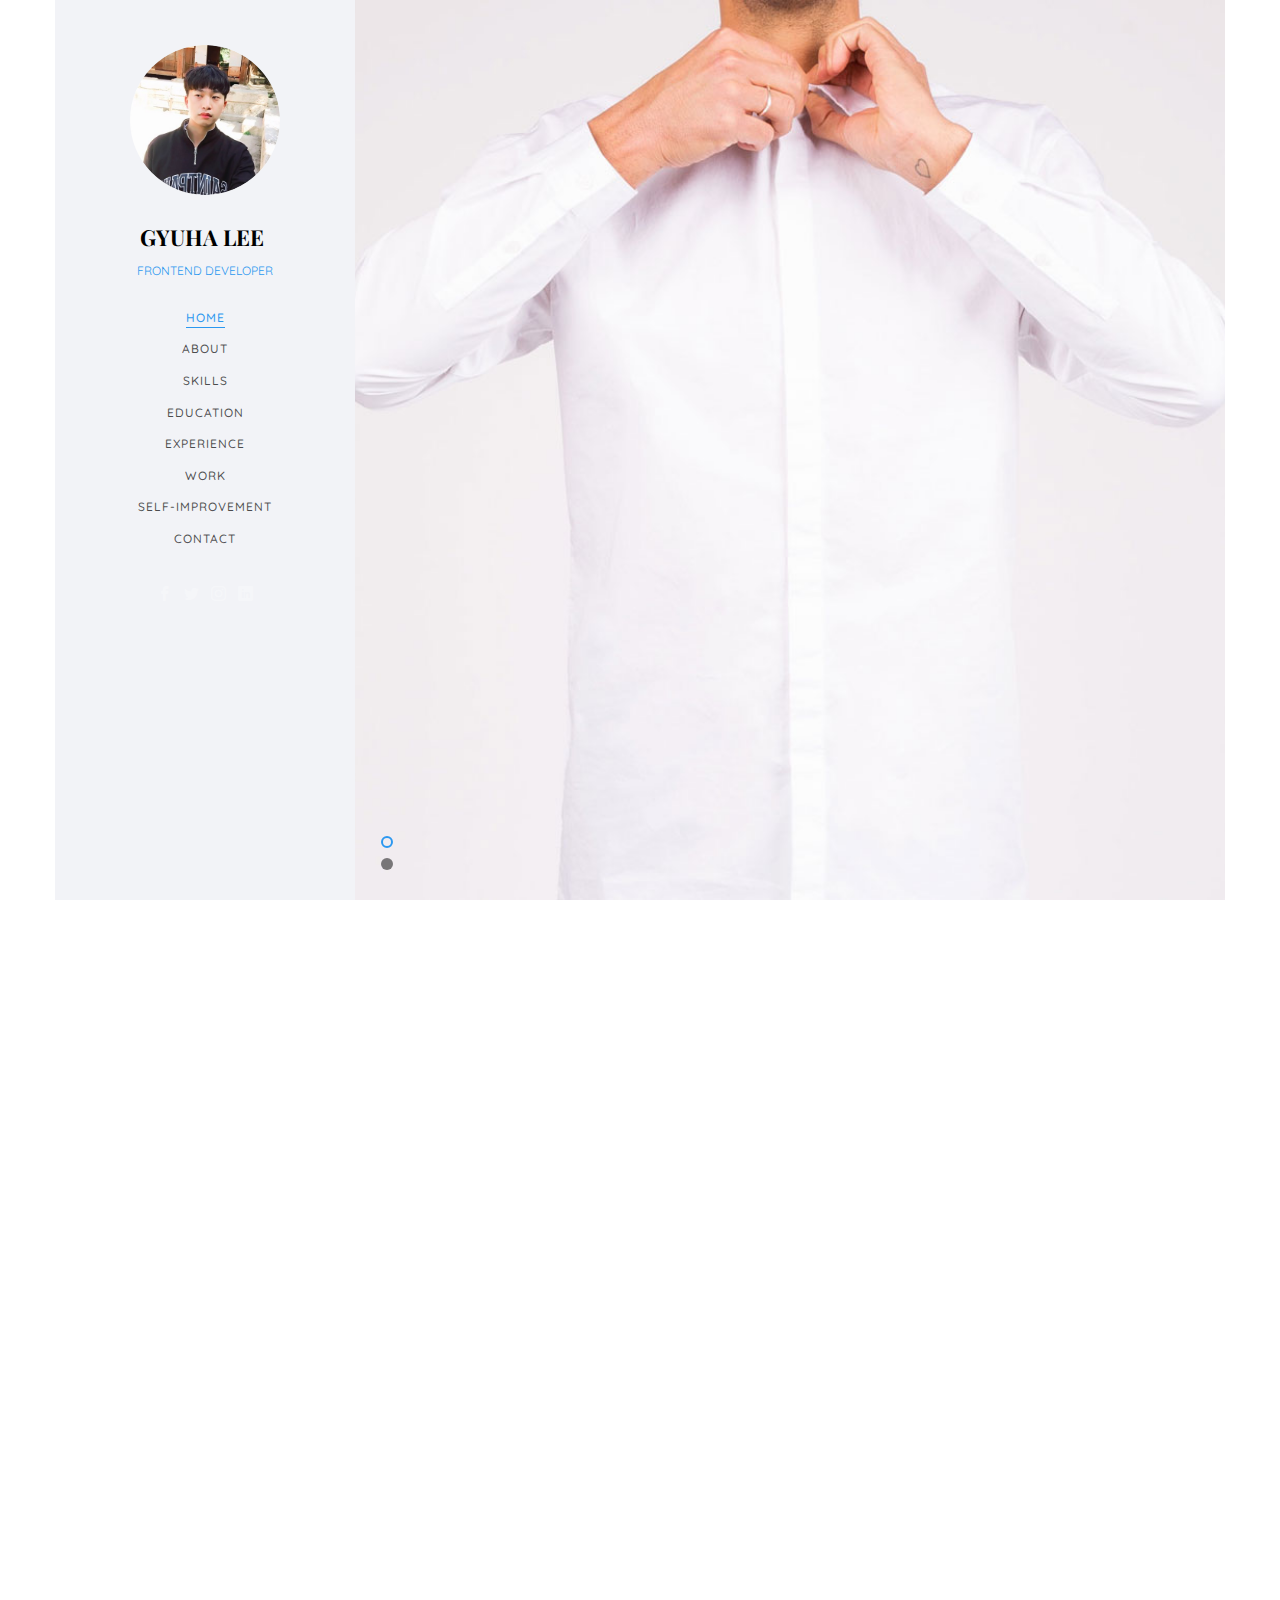
==== index.html @ bf3e3d0d "refactor: Change fade-in, fade-out code" ====
<!DOCTYPE HTML>
<html>
	<head>
	<meta charset="utf-8">
	<meta http-equiv="X-UA-Compatible" content="IE=edge">
	<title>Gyuha Lee</title>
	<meta name="viewport" content="width=device-width, initial-scale=1">
	<meta name="description" content="" />
	<meta name="keywords" content="" />
	<meta name="author" content="" />

  <!-- Facebook and Twitter integration -->
	<meta property="og:title" content=""/>
	<meta property="og:image" content=""/>
	<meta property="og:url" content=""/>
	<meta property="og:site_name" content=""/>
	<meta property="og:description" content=""/>
	<meta name="twitter:title" content="" />
	<meta name="twitter:image" content="" />
	<meta name="twitter:url" content="" />
	<meta name="twitter:card" content="" />

	<!-- Place favicon.ico and apple-touch-icon.png in the root directory -->
	<link rel="shortcut icon" href="favicon.ico">

	<link href="https://fonts.googleapis.com/css?family=Quicksand:300,400,500,700" rel="stylesheet">
	<link href="https://fonts.googleapis.com/css?family=Playfair+Display:400,400i,700" rel="stylesheet">
	
	<!-- Animate.css -->
	<link rel="stylesheet" href="css/animate.css">
	<!-- Icomoon Icon Fonts-->
	<link rel="stylesheet" href="css/icomoon.css">
	<!-- Bootstrap  -->
	<link rel="stylesheet" href="css/bootstrap.css">
	<!-- Flexslider  -->
	<link rel="stylesheet" href="css/flexslider.css">
	<!-- Flaticons  -->
	<link rel="stylesheet" href="fonts/flaticon/font/flaticon.css">
	<!-- Owl Carousel -->
	<link rel="stylesheet" href="css/owl.carousel.min.css">
	<link rel="stylesheet" href="css/owl.theme.default.min.css">
	<!-- Theme style  -->
	<link rel="stylesheet" href="css/style.css">

	<!-- Modernizr JS -->
	<script src="js/modernizr-2.6.2.min.js"></script>
	<!-- FOR IE9 below -->
	<!--[if lt IE 9]>
	<script src="js/respond.min.js"></script>
	<![endif]-->

	</head>
	<body>
	<div id="colorlib-page">
		<div class="container-wrap">
		<a href="#" class="js-colorlib-nav-toggle colorlib-nav-toggle" data-toggle="collapse" data-target="#navbar" aria-expanded="false" aria-controls="navbar"><i></i></a>
		<aside id="colorlib-aside" role="complementary" class="border js-fullheight">
			<div class="text-center">
				<div class="author-img" style="background-image: url(images/oneme.jpg);"></div>
				<h1 id="colorlib-logo"><a href="index.html">GYUHA LEE</a></h1>
				<span class="position"><a href="#">Frontend Developer</a></span>
			</div>
			<nav id="colorlib-main-menu" role="navigation" class="navbar">
				<div id="navbar" class="collapse">
					<ul>
						<li class="active"><a href="#" data-nav-section="home">Home</a></li>
						<li><a href="#" data-nav-section="about">About</a></li>
						<!-- <li><a href="#" data-nav-section="services">Services</a></li> -->
						<li><a href="#" data-nav-section="skills">Skills</a></li>
						<li><a href="#" data-nav-section="education">Education</a></li>
						<li><a href="#" data-nav-section="experience">Experience</a></li>
						<li><a href="#" data-nav-section="work">Work</a></li>
						<li><a href="#" data-nav-section="blog">SELF-IMPROVEMENT</a></li>
						<li><a href="#" data-nav-section="contact">Contact</a></li>
					</ul>
				</div>
			</nav>

			<div class="colorlib-footer">
				<ul>
					<li><a href="#"><i class="icon-facebook2"></i></a></li>
					<li><a href="#"><i class="icon-twitter2"></i></a></li>
					<li><a href="#"><i class="icon-instagram"></i></a></li>
					<li><a href="#"><i class="icon-linkedin2"></i></a></li>
				</ul>
			</div>

		</aside>

		<div id="colorlib-main">
			<section id="colorlib-hero" class="js-fullheight" data-section="home">
				<div class="flexslider js-fullheight">
					<ul class="slides">
				   	<li style="background-image: url(images/img_bg_1.jpg);">
				   		<div class="overlay"></div>
				   		<div class="container-fluid">
				   			<div class="row">
					   			<div class="col-md-6 col-md-offset-3 col-md-pull-3 col-sm-12 col-xs-12 js-fullheight slider-text">
					   				<div class="slider-text-inner js-fullheight">
					   					<div class="desc">
												 <h1>반갑습니다!</h1>
											</div>	
					   				</div>
					   			</div>
					   		</div>
				   		</div>
				   	</li>
				   	<li style="background-image: url(images/background-2.png);">
				   		<div class="overlay"></div>
				   		<div class="container-fluid">
				   			<div class="row">
					   			<div class="col-md-6 col-md-offset-3 col-md-pull-3 col-sm-12 col-xs-12 js-fullheight slider-text">
					   				<div class="slider-text-inner">
					   					<div class="desc">
						   					<h1>I am <br>Frontend <br> Developer</h1>
												<h2>어떤 일이든 믿고 맡길 수 있는 <br> 신뢰받는 개발자가 되고 싶은 <br> 신인 프론트엔드 개발자 이규하 입니다.</h2>
											</div>
					   				</div>
					   			</div>
					   		</div>
				   		</div>
				   	</li>
				  	</ul>
			  	</div>
			</section>

			<section class="colorlib-about" data-section="about">
				<div class="colorlib-narrow-content">
					<div class="row">
						<div class="col-md-12">
							<div class="row row-bottom-padded-sm animate-box" data-animate-effect="fadeInLeft">
								<div class="col-md-12">
									<div class="about-desc">
										<span class="heading-meta">About Me</span>
										<h2 class="colorlib-heading">"기초가 튼튼한 신입 개발자"</h2>
										<p><strong>안녕하세요. 신입 개발자 이규하 입니다.</strong> 
											코딩 스킬, 라이브러리 사용 등 개발자가 갖추어야하는 능력은 다양하지만 저는 그중에서도 신입개발자에게
											가장 필요한 능력은 관련 용어 숙지, 기초 문법, 개발 관련 지식 등의 이론적 근간이 가장 중요하다고 생각합니다.
											스터디 모임을 하면서 용어들을 정리하는 것에서 멈추지 않고 스터디원들과 토의하면서 한층 더 깊이 이해하는 시간을 갖고 있습니다.
											튼튼한 기초를 바탕으로 소통이 잘 되는 개발자가 되는 것이 저의 목표입니다.
										</p>
									</div>
								</div>
							</div>
							<div class="row">
								<div class="col-md-3 animate-box" data-animate-effect="fadeInLeft">
									<div class="services color-1">
										<!-- <span class="icon2"><i class="icon-bulb"></i></span> -->
										<span class="icon2">
												<svg xmlns="http://www.w3.org/2000/svg" x="0px" y="0px"
												width="30" height="30"
												viewBox="0 0 172 172"
												style=" fill:#000000;"><g fill="none" fill-rule="nonzero" stroke="none" stroke-width="1" stroke-linecap="butt" stroke-linejoin="miter" stroke-miterlimit="10" stroke-dasharray="" stroke-dashoffset="0" font-family="none" font-weight="none" font-size="none" text-anchor="none" style="mix-blend-mode: normal"><path d="M0,172v-172h172v172z" fill="none"></path><g fill="#a84cb8"><path d="M0,44.78719l27.52,89.30563l17.50906,-55.04l16.89094,55.04l25.34313,-78.99906h21.52687l-19.35,29.07875v5.2675h4.50156c17.71062,0 19.57844,10.80375 19.57844,16.13844c0,15.62781 -10.38719,18.20781 -13.545,18.20781c-2.99656,0 -5.60344,-1.62594 -7.80719,-3.56094c-2.21719,-1.935 -4.00438,-4.58219 -5.36156,-7.94156l-9.23156,3.72219c1.88125,5.54969 4.77031,9.95719 8.68063,13.20906c3.89687,3.25188 8.46562,4.87781 13.71969,4.87781c6.9875,0 12.67156,-2.74125 17.06563,-8.21031c4.39406,-5.4825 6.58437,-12.24156 6.58437,-20.29062c0,-7.99531 -3.655,-22.58844 -20.425,-25.57156l20.64,-29.3475v-5.88563h-45.59344l-16.32656,54.54281l-16.32656,-54.54281h-11.81156l5.40187,18.15406l-11.04562,36.38875l-16.31313,-54.54281zM168.56,44.78719l-5.805,11.67719c0,0 -2.86219,-5.16 -5.6975,-7.51156c-2.6875,-2.24406 -6.18125,-4.31344 -10.60219,-3.87c-4.27313,0.43 -9.08375,4.085 -12.33563,10.18562c-3.66844,6.93375 -4.93156,13.96156 -4.95844,21.715c-0.02687,10.8575 4.085,18.275 4.085,18.275c0,0 -0.94062,-3.45344 -0.79281,-9.28531c0.1075,-3.64156 0.13438,-7.59219 2.94281,-15.77563c2.365,-6.83969 7.76688,-12.38937 12.53719,-13.34344c3.70875,-0.7525 6.07375,-0.20156 9.71531,2.28437c4.32688,2.96969 7.47125,8.33125 7.47125,8.33125l6.88,-12.63125zM124.98219,107.83594c0,0 1.67969,5.2675 2.72781,7.51156c0.59125,1.29 2.44563,5.22719 5.06594,8.65375c2.44563,3.19813 7.18906,8.7075 14.405,9.94375c7.22938,1.24969 12.18781,-1.90812 13.42406,-2.67406c1.22281,-0.76594 3.81625,-2.87562 5.44219,-4.58219c1.72,-1.78719 3.3325,-4.05812 4.23281,-5.41531c0.645,-0.99437 1.72,-3.01 1.72,-3.01l-1.72,-8.76125c0,0 -2.99656,5.21375 -4.86437,7.22938c-1.86781,2.01562 -5.21375,5.54969 -9.32563,7.32344c-4.12531,1.76031 -6.30219,2.09625 -10.37375,1.72c-4.07156,-0.38969 -7.86094,-2.6875 -9.19125,-3.64156c-1.31687,-0.95406 -4.70312,-3.77594 -6.62469,-6.40969c-1.92156,-2.63375 -4.91813,-7.88781 -4.91813,-7.88781z"></path></g></g></svg>
										</span>
										<h3>Web</h3>
									</div>
								</div>
								<div class="col-md-3 animate-box" data-animate-effect="fadeInRight">
									<div class="services color-2">
										<!-- <span class="icon2"><i class="icon-globe-outline"></i></span> -->
										<span class="icon2">
										<svg xmlns="http://www.w3.org/2000/svg" x="0px" y="0px"
											width="30" height="30"
											viewBox="0 0 172 172"
											style=" fill:#000000;"><g fill="none" fill-rule="nonzero" stroke="none" stroke-width="1" stroke-linecap="butt" stroke-linejoin="miter" stroke-miterlimit="10" stroke-dasharray="" stroke-dashoffset="0" font-family="none" font-weight="none" font-size="none" text-anchor="none" style="mix-blend-mode: normal"><path d="M0,172v-172h172v172z" fill="none"></path><g><path d="M146.91667,17.91667h-121.83333l10.75,121.83333l50.16667,14.33333l50.16667,-14.33333l10.75,-121.83333z" fill="#ec5453"></path><path d="M86,28.66667v114.30833l40.13333,-11.46667l8.95833,-102.84167z" fill="#ff6d00"></path><path d="M86,89.58333v-14.33333h30.81667l-2.50833,41.20833l-28.30833,9.31667v-15.05l14.69167,-5.01667l1.075,-16.125zM117.89167,60.91667l1.075,-14.33333h-32.96667v14.33333z" fill="#ffffff"></path><path d="M86,110.725v15.05l-28.30833,-9.31667l-1.43333,-19.70833h14.33333l0.71667,8.95833zM68.44167,60.91667h17.55833v-14.33333h-32.60833l2.50833,43h30.1v-14.33333h-16.48333z" fill="#eeeeee"></path></g></g></svg>
										</span>
										<h3>Front-end</h3>
									</div>
								</div>
								<div class="col-md-3 animate-box" data-animate-effect="fadeInTop">
									<div class="services color-3">
										<!-- <span class="icon2"><i class="icon-data"></i></span> -->
										<span class="icon2">
										<svg xmlns="http://www.w3.org/2000/svg" x="0px" y="0px"
											width="30" height="30"
											viewBox="0 0 172 172"
											style=" fill:#000000;"><g fill="none" fill-rule="nonzero" stroke="none" stroke-width="1" stroke-linecap="butt" stroke-linejoin="miter" stroke-miterlimit="10" stroke-dasharray="" stroke-dashoffset="0" font-family="none" font-weight="none" font-size="none" text-anchor="none" style="mix-blend-mode: normal"><path d="M0,172v-172h172v172z" fill="none"></path><g><path d="M21.5,150.5v-129h129v129z" fill="#f9bf3f"></path><path d="M105.8445,118.06008c2.47967,4.02767 5.17433,7.88692 10.88258,7.88692c4.7945,0 7.31,-2.38292 7.31,-5.67958c0,-3.94525 -2.6015,-5.34633 -7.87617,-7.64325l-2.89175,-1.23267c-8.34558,-3.54033 -13.89617,-7.9765 -13.89617,-17.34692c0,-8.63583 6.61125,-15.20767 16.942,-15.20767c7.35658,0 12.642,2.54775 16.45467,9.21992l-9.0085,5.75842c-1.98158,-3.54033 -4.12442,-4.93425 -7.44617,-4.93425c-3.38983,0 -5.53625,2.13925 -5.53625,4.93425c0,3.45433 2.15,4.85183 7.11292,6.99108l2.89175,1.23267c9.83625,4.18892 15.38325,8.46742 15.38325,18.08508c0,10.363 -8.18433,16.04258 -19.17083,16.04258c-10.74642,0 -16.84883,-5.39292 -20.24583,-12.06867zM64.328,118.35392c1.81317,3.2465 4.56875,5.74408 8.53192,5.74408c3.79117,0 5.97342,-1.49783 5.97342,-7.32075v-37.94392h11.94325v39.77858c0,12.06508 -6.99825,17.55475 -17.21792,17.55475c-9.23425,0 -15.89925,-6.2565 -18.61542,-12.06867z" fill="#000001"></path></g></g></svg>
										</span>
										<h3>JavaScript</h3>
									</div>
								</div>
								<div class="col-md-3 animate-box" data-animate-effect="fadeInBottom">
									<div class="services color-4">
										<!-- <span class="icon2"><i class="icon-phone3"></i></span> -->
										<span class="icon2">
										<svg xmlns="http://www.w3.org/2000/svg" x="0px" y="0px"
											width="30" height="30"
											viewBox="0 0 172 172"
											style=" fill:#000000;"><g fill="none" fill-rule="nonzero" stroke="none" stroke-width="1" stroke-linecap="butt" stroke-linejoin="miter" stroke-miterlimit="10" stroke-dasharray="" stroke-dashoffset="0" font-family="none" font-weight="none" font-size="none" text-anchor="none" style="mix-blend-mode: normal"><path d="M0,172v-172h172v172z" fill="none"></path><g fill="#2c98f0"><path d="M118.86813,13.70625c-2.68212,-0.09019 -5.48957,0.37743 -8.30438,1.29c-5.62962,1.82515 -11.52889,5.38191 -17.58297,10.30656c-2.3726,1.92997 -4.76672,4.13612 -7.16891,6.47687c-2.34922,-2.28133 -4.69415,-4.43498 -7.01437,-6.32234c-6.04921,-4.9207 -11.9325,-8.47211 -17.54937,-10.29313c-5.61687,-1.82101 -11.20568,-1.87744 -15.79578,0.77266c-4.59011,2.6501 -7.33502,7.51483 -8.56641,13.28969c-1.23139,5.77486 -1.10246,12.65197 0.13438,20.35109c0.42961,2.67426 1.04903,5.47981 1.74687,8.33797c-2.62278,0.79487 -5.16982,1.63062 -7.53172,2.55312c-7.12801,2.78404 -13.02601,6.11473 -17.32094,10.07812c-4.29493,3.9634 -7.06813,8.77369 -7.06813,14.05563c0,5.28193 2.7732,10.08551 7.06813,14.0489c4.29493,3.9634 10.19293,7.30081 17.32094,10.08485c2.52556,0.98642 5.2599,1.87463 8.08266,2.71438c-1.01534,3.79377 -1.83797,7.47522 -2.3986,10.965c-1.23783,7.70531 -1.36855,14.58328 -0.13438,20.37125c1.23419,5.78797 3.98049,10.68024 8.59328,13.34344c4.6128,2.6632 10.22663,2.5978 15.85625,0.77265c5.62962,-1.82515 11.52217,-5.37519 17.57625,-10.29984c2.35074,-1.9122 4.72863,-4.09354 7.10844,-6.40969c2.39115,2.32881 4.78081,4.52256 7.14203,6.44328c6.04922,4.92069 11.93922,8.47211 17.5561,10.29313c5.61687,1.82101 11.19896,1.87744 15.78906,-0.77266c4.5901,-2.6501 7.33502,-7.51483 8.5664,-13.28969c1.23139,-5.77486 1.09574,-12.65198 -0.1411,-20.3511c-0.56214,-3.49924 -1.38528,-7.18618 -2.40531,-10.99187c2.916,-0.86019 5.73672,-1.77229 8.33797,-2.78828c7.12801,-2.78404 13.02601,-6.12145 17.32094,-10.08485c4.29493,-3.96339 7.06813,-8.76697 7.06813,-14.0489c0,-5.28193 -2.7732,-10.09223 -7.06813,-14.05563c-4.29493,-3.96339 -10.19293,-7.29409 -17.32094,-10.07812c-2.39579,-0.93574 -4.98192,-1.78238 -7.64594,-2.58672c0.70351,-2.87567 1.32811,-5.70134 1.76031,-8.39172c1.23783,-7.70531 1.36857,-14.59 0.13438,-20.37797c-1.23416,-5.78796 -3.9872,-10.67352 -8.6,-13.33672c-2.3064,-1.3316 -4.86304,-1.97919 -7.54515,-2.06938zM118.55235,20.70719c1.68306,0.04602 3.11886,0.44654 4.34703,1.15563c2.45635,1.41817 4.27199,4.17831 5.24063,8.72094c0.96864,4.54263 0.93516,10.68019 -0.20828,17.79797c-0.39149,2.43698 -0.95994,5.01978 -1.60578,7.6661c-7.03462,-1.69296 -14.74276,-2.94995 -22.95797,-3.6886c-4.12708,-5.7181 -8.36909,-10.91969 -12.64469,-15.54047c2.26054,-2.20663 4.50646,-4.27041 6.69859,-6.05359c5.59246,-4.54915 10.88696,-7.64459 15.30531,-9.07703c2.20918,-0.71623 4.14209,-1.02696 5.82516,-0.98094zM53.27297,20.72734c1.69279,-0.04726 3.62976,0.26265 5.84531,0.98094c4.4311,1.43658 9.73487,4.53065 15.33219,9.08375c2.14763,1.74698 4.34429,3.76577 6.5575,5.91922c-4.30644,4.65744 -8.57817,9.9135 -12.73203,15.68156c-8.18601,0.75228 -15.86664,2.02119 -22.87062,3.72219c-0.64167,-2.63367 -1.20255,-5.20611 -1.59235,-7.6325c-1.14444,-7.12396 -1.173,-13.26911 -0.20156,-17.82484c0.97144,-4.55574 2.80189,-7.32997 5.28094,-8.76125c1.23952,-0.71564 2.68783,-1.12181 4.38062,-1.16906zM85.91937,41.77047c2.80189,3.04921 5.60549,6.38712 8.385,9.97735c-2.73146,-0.11389 -5.49634,-0.18141 -8.30437,-0.18141c-2.86395,0 -5.68147,0.06971 -8.46563,0.18813c2.78052,-3.59348 5.58205,-6.93224 8.385,-9.98406zM86,58.5136c4.67804,0 9.2376,0.19223 13.67265,0.51734c3.0517,4.38309 6.03389,9.03309 8.87547,13.95485c2.49681,4.3246 4.75628,8.64254 6.81281,12.90672c-2.07824,4.32075 -4.37558,8.69708 -6.90687,13.0814c-2.22821,3.85937 -4.55509,7.52488 -6.92031,11.05906c-5.00971,0.41872 -10.20071,0.65172 -15.53375,0.65172c-5.46143,0 -10.76905,-0.24682 -15.88985,-0.68531c-2.32584,-3.48337 -4.61347,-7.10007 -6.80609,-10.89781c-2.5255,-4.3743 -4.81176,-8.73593 -6.88672,-13.04781c2.08366,-4.33623 4.38019,-8.72881 6.92031,-13.12844c2.82668,-4.89595 5.80018,-9.51904 8.83516,-13.88094c4.4828,-0.33243 9.09529,-0.53078 13.82719,-0.53078zM108.53469,59.89094c5.66826,0.70748 10.99036,1.69036 15.9436,2.86891c-1.47032,4.81994 -3.28139,9.85445 -5.47578,15.05c-1.42479,-2.74657 -2.90044,-5.50247 -4.49485,-8.26406c-1.93115,-3.34486 -3.93909,-6.53887 -5.97297,-9.65485zM63.1025,59.94469c-1.99209,3.05925 -3.95226,6.18786 -5.84531,9.46672c-1.61486,2.79703 -3.12115,5.59001 -4.56203,8.37156c-2.17545,-5.16431 -3.97563,-10.17019 -5.43547,-14.96265c4.91824,-1.18114 10.21159,-2.16 15.84281,-2.87563zM131.28437,64.58735c2.43855,0.73783 4.79365,1.50782 6.95391,2.35156c6.57093,2.56645 11.76859,5.60551 15.13735,8.71422c3.36874,3.10871 4.83078,6.07335 4.83078,8.94937c0,2.87603 -1.46203,5.84067 -4.83078,8.94937c-3.36875,3.10871 -8.56642,6.14777 -15.13735,8.71422c-2.4006,0.93762 -5.03818,1.78786 -7.78031,2.59344c-1.95608,-6.0502 -4.4528,-12.36216 -7.42422,-18.80578c3.41647,-7.39786 6.17639,-14.61084 8.25062,-21.4664zM40.6014,64.62094c2.05045,6.78691 4.77513,13.92874 8.14313,21.25141c-2.99091,6.48118 -5.49999,12.82901 -7.46453,18.91328c-2.6455,-0.78439 -5.19367,-1.6116 -7.51828,-2.51953c-6.57093,-2.56645 -11.76859,-5.60551 -15.13734,-8.71422c-3.36875,-3.10871 -4.83078,-6.07335 -4.83078,-8.94937c0,-2.87603 1.46203,-5.84067 4.83078,-8.94937c3.36875,-3.10871 8.56642,-6.14777 15.13734,-8.71422c2.12702,-0.83076 4.44263,-1.58979 6.83969,-2.31797zM86,68.8c-9.45855,0 -17.2,7.74145 -17.2,17.2c0,9.45855 7.74145,17.2 17.2,17.2c9.45855,0 17.2,-7.74145 17.2,-17.2c0,-9.45855 -7.74145,-17.2 -17.2,-17.2zM86,75.68c5.74032,0 10.32,4.57968 10.32,10.32c0,5.74032 -4.57968,10.32 -10.32,10.32c-5.74032,0 -10.32,-4.57968 -10.32,-10.32c0,-5.74032 4.57968,-10.32 10.32,-10.32zM119.08985,94.12969c1.80413,4.26977 3.3723,8.44784 4.68969,12.47672c-4.13699,0.95926 -8.54197,1.76753 -13.17547,2.40531c1.33378,-2.12824 2.65099,-4.29616 3.93719,-6.5239c1.61226,-2.79251 3.10966,-5.58136 4.5486,-8.35813zM52.77578,94.1364c1.44655,2.79398 2.95315,5.59523 4.57547,8.40516c1.27002,2.19974 2.56685,4.34737 3.88344,6.45c-4.6198,-0.6406 -9.01125,-1.45164 -13.13515,-2.41203c1.31143,-4.01659 2.88039,-8.18591 4.67625,-12.44313zM46.1175,113.25797c6.22579,1.47487 12.97384,2.60781 20.12937,3.34594c4.77762,6.91014 9.75194,13.11605 14.7611,18.54375c-2.23949,2.18354 -4.45914,4.23283 -6.6314,5.99985c-5.59246,4.54915 -10.89368,7.63786 -15.31203,9.07031c-4.41836,1.43245 -7.71584,1.24348 -10.17219,-0.17469c-2.45635,-1.41818 -4.26527,-4.17831 -5.23391,-8.72094c-0.96864,-4.54263 -0.94187,-10.67347 0.20156,-17.79125c0.51873,-3.229 1.29396,-6.68661 2.2575,-10.27297zM125.76828,113.28485c0.9709,3.60632 1.74938,7.0801 2.27094,10.32672c1.14444,7.12396 1.173,13.26239 0.20156,17.81812c-0.97144,4.55574 -2.79518,7.33669 -5.27422,8.76797c-2.47904,1.43128 -5.80156,1.62472 -10.23266,0.18813c-4.4311,-1.43658 -9.73488,-4.53737 -15.33219,-9.09047c-2.18789,-1.77972 -4.4229,-3.83891 -6.67844,-6.04016c5.04172,-5.44817 10.05312,-11.68775 14.86187,-18.63781c7.17358,-0.7332 13.94037,-1.85938 20.18313,-3.3325zM75.22313,117.30937c3.53206,0.19249 7.11067,0.3225 10.77687,0.3225c3.54493,0 7.0075,-0.12221 10.4275,-0.30234c-3.49603,4.71683 -7.05962,9.00498 -10.6089,12.8664c-3.54713,-3.86967 -7.10402,-8.16549 -10.59547,-12.88656z"></path></g></g></svg>
										</span>
										<h3>FrameWork</h3>
									</div>
								</div>
							</div>
							<div class="row">
								<div class="col-md-12 animate-box" data-animate-effect="fadeInLeft">
									<div class="hire">
										<h2>무궁무진한 웹개발 세상에 대한<br>열정이 가득합니다!</h2>
										<a class="btn-hire">함께 일하고 싶습니다.</a>
									</div>
								</div>
							</div>
						</div>
					</div>
				</div>
			</section>


			
			<!-- <section class="colorlib-services" data-section="services">
				<div class="colorlib-narrow-content">
					<div class="row">
						<div class="col-md-6 col-md-offset-3 col-md-pull-3 animate-box" data-animate-effect="fadeInLeft">
							<span class="heading-meta">What I do?</span>
							<h2 class="colorlib-heading">Here are some of my expertise</h2>
						</div>
					</div>
					<div class="row row-pt-md">
						<div class="col-md-4 text-center animate-box">
							<div class="services color-1">
								<span class="icon">
									<i class="icon-bulb"></i>
								</span>
								<div class="desc">
									<h3>Innovative Ideas</h3>
									<p>Separated they live in Bookmarksgrove right at the coast of the Semantics</p>
								</div>
							</div>
						</div>
						<div class="col-md-4 text-center animate-box">
							<div class="services color-2">
								<span class="icon">
									<i class="icon-data"></i>
								</span>
								<div class="desc">
									<h3>Software</h3>
									<p>Separated they live in Bookmarksgrove right at the coast of the Semantics</p>
								</div>
							</div>
						</div>
						<div class="col-md-4 text-center animate-box">
							<div class="services color-3">
								<span class="icon">
									<i class="icon-phone3"></i>
								</span>
								<div class="desc">
									<h3>Application</h3>
									<p>Separated they live in Bookmarksgrove right at the coast of the Semantics</p>
								</div>
							</div>
						</div>
						<div class="col-md-4 text-center animate-box">
							<div class="services color-4">
								<span class="icon">
									<i class="icon-layers2"></i>
								</span>
								<div class="desc">
									<h3>Graphic Design</h3>
									<p>Separated they live in Bookmarksgrove right at the coast of the Semantics</p>
								</div>
							</div>
						</div>
						<div class="col-md-4 text-center animate-box">
							<div class="services color-5">
								<span class="icon">
									<i class="icon-data"></i>
								</span>
								<div class="desc">
									<h3>Software</h3>
									<p>Separated they live in Bookmarksgrove right at the coast of the Semantics</p>
								</div>
							</div>
						</div>
						<div class="col-md-4 text-center animate-box">
							<div class="services color-6">
								<span class="icon">
									<i class="icon-phone3"></i>
								</span>
								<div class="desc">
									<h3>Application</h3>
									<p>Separated they live in Bookmarksgrove right at the coast of the Semantics</p>
								</div>
							</div>
						</div>
					</div>
				</div>
			</!-->
			
			<!-- <div id="colorlib-counter" class="colorlib-counters" style="background-image: url(images/cover_bg_1.jpg);" data-stellar-background-ratio="0.5">
				<div class="overlay"></div>
				<div class="colorlib-narrow-content">
					<div class="row">
					</div>
					<div class="row">
						<div class="col-md-3 text-center animate-box">
							<span class="colorlib-counter js-counter" data-from="0" data-to="309" data-speed="5000" data-refresh-interval="50"></span>
							<span class="colorlib-counter-label">Cups of coffee</span>
						</div>
						<div class="col-md-3 text-center animate-box">
							<span class="colorlib-counter js-counter" data-from="0" data-to="356" data-speed="5000" data-refresh-interval="50"></span>
							<span class="colorlib-counter-label">Projects</span>
						</div>
						<div class="col-md-3 text-center animate-box">
							<span class="colorlib-counter js-counter" data-from="0" data-to="30" data-speed="5000" data-refresh-interval="50"></span>
							<span class="colorlib-counter-label">Clients</span>
						</div>
						<div class="col-md-3 text-center animate-box">
							<span class="colorlib-counter js-counter" data-from="0" data-to="10" data-speed="5000" data-refresh-interval="50"></span>
							<span class="colorlib-counter-label">Partners</span>
						</div>
					</div>
				</div>
			</div> -->

			<section class="colorlib-skills" data-section="skills">
				<div class="colorlib-narrow-content">
					<div class="row">
						<div class="col-md-6 col-md-offset-3 col-md-pull-3 animate-box" data-animate-effect="fadeInLeft">
							<span class="heading-meta">My Specialty</span>
							<h2 class="colorlib-heading animate-box">"제가 보유한 스킬을 소개합니다."</h2>
						</div>
					</div>
					<div class="row">
						<div class="col-md-12 animate-box" data-animate-effect="fadeInLeft">
							<p>
								처음 개발자가 되기로 결심한건 인턴으로 일하던 도중 우연히 참석한 개발자분들의 회의에서 였습니다.
								일에 대한 열정이 넘치고 프로정신이 가득해보였던 모습을 보면서 개발자가 되기로 마음 먹었습니다.
								처음 개발을 접한 곳은 (주)엔코아에 back-end 과정이 었습니다. 그곳에서 
								<strong>
									HTML5, CSS3, JQuery, JAVA,
									Oracle 데이터베이스,Spring, MVC 패턴 기반의 게시판, 형상관리(Git), Android와 증강현실(AR)의 기초적인
									부분들을 학습하였습니다.
							  </strong> 
								<br><br>
								학습이 끝난 후 진로를 고민하던 중 프로젝트를 하면서 가장 재미있게 작업을 했던 부분이
								HTML5, CSS3, JQuery등을 활용하여 작업했던 회원가입 파트임이 떠올라서 다시 프론트엔드 파트를 제대로 학습하기로 마음 먹었습니다.
								그래서 선택한 곳이 패스트캠퍼스였고 그곳에서 6개월동안
								<strong>
									웹 클라이언트(HTML5, CSS3, JavaScript, jQuery, Ajax, JSON)와
									Framework(Angular8), 형상관리(Git)을 집중적으로 학습하였습니다.
								</strong>
								<br><br>
								현재는 지금까지 배운 지식을 활용하여 웹사이트의 A to Z 즉, 기본적인 구조부터 레이아웃 및 스타일, http 메소드를 활용한 서버와의 비동기 통신
								더나아가 엔드유저의 각종 입력에 반응하여 동적으로 변화하는 사이트를 만들 수 있습니다.
								<strong>
									특히, Angular, React와 같은 자바스크립트 프레임워크 또는 라이브러리를 활용한 프로젝트 경험을 토대로 
									사용자 경험이 훌륭한 SPA(Single Page Application)를 제작 할 수 있습니다.
								</strong>
							</p>
						</div>
						<div class="col-md-6 animate-box" data-animate-effect="fadeInLeft">
							<div class="progress-wrap">
								<h3>HTML5</h3>
								<div class="progress">
								 	<div class="progress-bar color-2" role="progressbar" aria-valuenow="75"
								  	aria-valuemin="0" aria-valuemax="100" style="width:60%">
								    <span>60%</span>
								  	</div>
								</div>
							</div>
							<p>
								HTML5에서 새롭게 등장한 header, article, section 등의 태그에 대해서 이해하고 활용하고 있으며 시맨틱한 마크업을 하기위해 노력합니다.
							</p>
						</div>
						<div class="col-md-6 animate-box" data-animate-effect="fadeInRight">
							<div class="progress-wrap">
								<h3>CSS3</h3>
								<div class="progress">
								 	<div class="progress-bar color-1" role="progressbar" aria-valuenow="60"
								  	aria-valuemin="0" aria-valuemax="100" style="width:60%">
								    <span>60%</span>
								  	</div>
								</div>
							</div>
							<p>
								CSS를 활용하여 요소에 원하는 스타일과 레이아웃을 적용할 수 있으며,
								CSS의 기본적인 개념인 선택자, 박스모델 등에 관해서 이해하고 있습니다.
								또한 미디어쿼리를 활용하여 웹을 다양한 매체에 선택적으로 적용할 수 있습니다. 
							</p>
						</div>
						<div class="col-md-6 animate-box" data-animate-effect="fadeInLeft">
							<div class="progress-wrap">
								<h3>JavaScript</h3>
								<div class="progress">
								 	<div class="progress-bar color-3" role="progressbar" aria-valuenow="85"
								  	aria-valuemin="0" aria-valuemax="100" style="width:80%">
								    <span>80%</span>
								  	</div>
								</div>
							</div>
							<p>
								arrows, classes, template strings, destructuring, let, const 등의 ES6 문법을
								이해하고 적극 활용 중 입니다. 또, 원시 타입과 객체 타입, 프로토타입의 상속과 체인, 고차함수 등의
								자바스크립트 핵심 개념을 이해하고 있습니다.
							</p>
						</div>
						<div class="col-md-6 animate-box" data-animate-effect="fadeInLeft">
							<div class="progress-wrap">
								<h3>TypeScript</h3>
								<div class="progress">
								 	<div class="progress-bar color-8" role="progressbar" aria-valuenow="85"
								  	aria-valuemin="0" aria-valuemax="100" style="width:60%">
								    <span>60%</span>
								  	</div>
								</div>
							</div>
							<p>
								TypeScript의 가장 큰 장점 중 하나인 정적타입을 지원하여 컴파일 단계에서 오류를 포착할 수 있다는 점을
								이해하고 있으며, 인터페이스, 덕 타이핑, 제네릭 등의 핵심 기능을 활용할 수 있습니다.
							</p>
						</div>
						<div class="col-md-6 animate-box" data-animate-effect="fadeInRight">
							<div class="progress-wrap">
								<h3>JAVA</h3>
								<div class="progress">
								 	<div class="progress-bar color-7" role="progressbar" aria-valuenow="90"
								  	aria-valuemin="0" aria-valuemax="100" style="width:30%">
								    <span>30%</span>
								  	</div>
								</div>
							</div>
							<P>
								자바 언어를 사용하여 중고 경매 웹 사이트를 프로젝트로 제작한 경험이 있고, 간단한 Android app을 제작해 본 경험이 있습니다. 
							</P>
						</div>
						<div class="col-md-6 animate-box" data-animate-effect="fadeInLeft">
							<div class="progress-wrap">
								<h3>Angular</h3>
								<div class="progress">
								 	<div class="progress-bar color-9" role="progressbar" aria-valuenow="70"
								  	aria-valuemin="0" aria-valuemax="100" style="width:65%">
								    <span>65%</span>
								  	</div>
								</div>
							</div>
							<p>
								Angular의 Component, Directive, Pipe, Lifecycle Hooks 등에 대해 이해하고 활용할 수 있으며
								Angular 프레임워크를 활용한 2개의 프로젝트를 성공적으로 수행하였습니다.  
							</p>
						</div>
						<div class="col-md-6 animate-box" data-animate-effect="fadeInRight">
							<div class="progress-wrap">
								<h3>React</h3>
								<div class="progress">
								 	<div class="progress-bar color-10" role="progressbar" aria-valuenow="80"
								  	aria-valuemin="0" aria-valuemax="100" style="width:40%">
								    <span>40%</span>
								  	</div>
								</div>
							</div>
							<P>
								현재 스터디 모임을 통해 공부중이며 숫자야구, 가위보위보와 같은 간단한 웹게임과 todo를 
								Class Component와 Hooks로 만들 수 있습니다.
							</P>
						</div>
						<div class="col-md-6 animate-box" data-animate-effect="fadeInRight">
							<div class="progress-wrap">
								<h3>Git/GitHub</h3>
								<div class="progress">
								 	<div class="progress-bar color-11" role="progressbar" aria-valuenow="80"
								  	aria-valuemin="0" aria-valuemax="100" style="width:70%">
								    <span>70%</span>
								  	</div>
								</div>
							</div>
							<p>
								현재 많은 문서와 파일들을 Github 저장소에서 관리하고 있으며, Github의 Organizations, issues 등의
								기능과 브랜칭 기법인 git flow를 활용하여 다수의 프로젝트를 성공적으로 완수해본 경험이 있습니다.
							</p>
						</div>
					</div>
				</div>
			</section>

			<section class="colorlib-education" data-section="education">
				<div class="colorlib-narrow-content">
					<div class="row">
						<div class="col-md-6 col-md-offset-3 col-md-pull-3 animate-box" data-animate-effect="fadeInLeft">
							<span class="heading-meta">Education</span>
							<h2 class="colorlib-heading animate-box">교육 이수</h2>
						</div>
					</div>
					<div class="row">
						<div class="col-md-12 animate-box" data-animate-effect="fadeInLeft">
							<div class="fancy-collapse-panel">
								<div class="panel-group" id="accordion" role="tablist" aria-multiselectable="true">
									<div class="panel panel-default">
									    <div class="panel-heading" role="tab" id="headingOne">
									        <h4 class="panel-title">
									            <a data-toggle="collapse" data-parent="#accordion" href="#collapseOne" aria-expanded="true" aria-controls="collapseOne">
																FASTCAMPUS FRONTEND SCHOOL
									            </a>
									        </h4>
									    </div>
									    <div id="collapseOne" class="panel-collapse collapse in" role="tabpanel" aria-labelledby="headingOne">
									         <div class="panel-body">
									            <div class="row">
										      		<div class="col-md-6">
										      			<p>
																		패스트캠퍼스 프론트엔드 스쿨 수강<br>
																		2019.03 - 2019.9
																</p>
										      		</div>
										      		<div class="col-md-6">
										      			<p>
																		웹 클라이언트(HTML5, CSS3, JavaScript, jQuery, Ajax, JSON)와 
																		Framework(Angular8), 형상관리(Git)을 집중적으로 학습하였습니다.
																		교육을 이수하는 동안 2번의 해커톤과 파이널 프로젝트를 모두 참여하였고 성공적으로 마무리 하였습니다.
																</p>
										      		</div>
										      	</div>
									         </div>
									    </div>
									</div>
									<div class="panel panel-default">
									    <div class="panel-heading" role="tab" id="headingTwo">
									        <h4 class="panel-title">
									            <a class="collapsed" data-toggle="collapse" data-parent="#accordion" href="#collapseTwo" aria-expanded="false" aria-controls="collapseTwo">
																ENCORE PLAYDATA ACADEMY AR DATA SERVICE TRAINING COURSE
									            </a>
									        </h4>
									    </div>
									    <div id="collapseTwo" class="panel-collapse collapse" role="tabpanel" aria-labelledby="headingTwo">
													<div class="panel-body">
									            <div class="row">
										      		<div class="col-md-6">
										      			<p>
																		엔코아 PlayData 아카데미 증강현실 데이터 서비스 개발자 양성과정<br>
																		2018.06 - 2019.12
																</p>
										      		</div>
										      		<div class="col-md-6">
										      			<p>
																	웹 클라이언트(HTML5, CSS3, JavaScript, jQuery, Ajax, JSON)와 웹 애플리케이션(Java, Servelt& JSP),
																	Oracle 데이터베이스, Framework(Spring, MyBatis, BootStrap), MVC 패턴 기반의 게시판, 형상관리(Git),
																	Android와 증강현실(AR)을 학습하였습니다.
																</p>
										      		</div>
										      	</div>
									         </div>
									    </div>
									</div>
									<div class="panel panel-default">
									    <div class="panel-heading" role="tab" id="headingThree">
									        <h4 class="panel-title">
									            <a class="collapsed" data-toggle="collapse" data-parent="#accordion" href="#collapseThree" aria-expanded="false" aria-controls="collapseThree">
																GACHON UNIVERSITY
									            </a>
									        </h4>
									    </div>
									    <div id="collapseThree" class="panel-collapse collapse" role="tabpanel" aria-labelledby="headingThree">
													<div class="panel-body">
									            <div class="row">
										      		<div class="col-md-6">
										      			<p>
																		가천대학교 글로벌 경제학과 졸업<br>
																		2010.03 - 2017.08
																</p>
										      		</div>
										      		<div class="col-md-6">
										      			<p>
																	통계학과 계량경제학을 공부하면서 통계를 처리하고 분석하는 능력을 배양하였습니다.
																	통계의 함정에 빠지지 않고 통계자료를 분석하는 방법부터 모집단,표본,독립변인,종속변인 등의 기초적인 통계학 용어를 배우고
																	실제로 추정치를 계산하는 과정을 배웠습니다.
																	특히 계량경제학 과목에서는 야구 경기장 관객수에 관한 통계자료를 토대로 상괸괸계를 분석하여
																	야구장 관객에게 유의미한 영향을 주는 요소를 찾는 조별과제를 수행한 경험이 있습니다. 
																</p>
										      		</div>
										      	</div>
									         </div>
									    </div>
									</div>

									<!-- <div class="panel panel-default">
									    <div class="panel-heading" role="tab" id="headingFour">
									        <h4 class="panel-title">
									            <a class="collapsed" data-toggle="collapse" data-parent="#accordion" href="#collapseFour" aria-expanded="false" aria-controls="collapseFour">Diploma in Information Technology
									            </a>
									        </h4>
									    </div>
									    <div id="collapseFour" class="panel-collapse collapse" role="tabpanel" aria-labelledby="headingFour">
									        <div class="panel-body">
									            <p>Far far away, behind the word <strong>mountains</strong>, far from the countries Vokalia and Consonantia, there live the blind texts. Separated they live in Bookmarksgrove right at the coast of the Semantics, a large language ocean.</p>	
									        </div>
									    </div>
									</div>

									<div class="panel panel-default">
									    <div class="panel-heading" role="tab" id="headingFive">
									        <h4 class="panel-title">
									            <a class="collapsed" data-toggle="collapse" data-parent="#accordion" href="#collapseFive" aria-expanded="false" aria-controls="collapseFive">High School Secondary Education
									            </a>
									        </h4>
									    </div>
									    <div id="collapseFive" class="panel-collapse collapse" role="tabpanel" aria-labelledby="headingFive">
									        <div class="panel-body">
									            <p>Far far away, behind the word <strong>mountains</strong>, far from the countries Vokalia and Consonantia, there live the blind texts. Separated they live in Bookmarksgrove right at the coast of the Semantics, a large language ocean.</p>	
									        </div>
									    </div>
									</div> -->
								</div>
							</div>
						</div>
					</div>
				</div>
			</section>

			<section class="colorlib-experience" data-section="experience">
				<div class="colorlib-narrow-content">
					<div class="row">
						<div class="col-md-6 col-md-offset-3 col-md-pull-3 animate-box" data-animate-effect="fadeInLeft">
							<span class="heading-meta">Experience</span>
							<h2 class="colorlib-heading animate-box">직무 경험</h2>
						</div>
					</div>
					<div class="row">
						<div class="col-md-12">
				         <div class="timeline-centered">
					         <article class="timeline-entry animate-box" data-animate-effect="fadeInLeft">
					            <div class="timeline-entry-inner">

					               <div class="timeline-icon color-1">
					                  <i class="icon-pen2"></i>
					               </div>

					               <div class="timeline-label">
					                  <h2><a>경기도주식회사</a> <span>2017.06-2017.09</span></h2>
					                  <p>
															영업 / 마케팅 부서에서 파견업무를 수행하였습니다.
														</p>
														<ul>
															<li>구글시트 데이터 베이스 관리 및 통계자료 작성 </li>
															<li>경기도 내 중소기업 플랫폼 구축 및 관리(데이터수집 및 가공, 데이터 정리 분류, 플랫폼 등록 및 관리)</li>
															<li>경기도 내 중소기업 대상 인바운드, 아웃바운드 TM업무(사업 안내 및 기타사항 전달)</li>
														</ul>
					               </div>
					            </div>
					         </article>


					         <article class="timeline-entry animate-box" data-animate-effect="fadeInRight">
					            <div class="timeline-entry-inner">
					               <div class="timeline-icon color-2">
					                  <i class="icon-pen2"></i>
					               </div>
					               <div class="timeline-label">
					               	<h2><a>메이크원</a> <span>2017.03-2017.06</span></h2>
					                  <p>
															영업 / 마케팅 부서 인턴으로 재직하였습니다.
														</p>
														<ul>
															<li>중소기업 플랫폼 구축 및 관리(중소기업 자료 수집 및 가공, 플랫폼 등록 및 관리)</li>
															<li>중소기업 대상 TM 업무(사업안내 및 기타 사항 전달)</li>
															<li>중소기업 카달로그 제작 지원 (카달로그 수집 및 틀 제작)</li>
														</ul>
					               </div>
					            </div>
					         </article>

					         <!-- <article class="timeline-entry animate-box" data-animate-effect="fadeInLeft">
					            <div class="timeline-entry-inner">
					               <div class="timeline-icon color-3">
					                  <i class="icon-pen2"></i>
					               </div>
					               <div class="timeline-label">
					               	<h2><a href="#">System Analyst</a> <span>2017-2018</span></h2>
					                  <p>Even the all-powerful Pointing has no control about the blind texts it is an almost unorthographic life One day however a small line of blind text by the name of Lorem Ipsum decided to leave for the far World of Grammar.</p>
					               </div>
					            </div>
					         </article>

					         <article class="timeline-entry animate-box" data-animate-effect="fadeInTop">
					            <div class="timeline-entry-inner">
					               <div class="timeline-icon color-4">
					                  <i class="icon-pen2"></i>
					               </div>
					               <div class="timeline-label">
					               	<h2><a href="#">Creative Designer</a> <span>2017-2018</span></h2>
					                  <p>Even the all-powerful Pointing has no control about the blind texts it is an almost unorthographic life One day however a small line of blind text by the name of Lorem Ipsum decided to leave for the far World of Grammar.</p>
					               </div>
					            </div>
					         </article>

					         <article class="timeline-entry animate-box" data-animate-effect="fadeInLeft">
					            <div class="timeline-entry-inner">
					               <div class="timeline-icon color-5">
					                  <i class="icon-pen2"></i>
					               </div>
					               <div class="timeline-label">
					               	<h2><a href="#">UI/UX Designer at Envato</a> <span>2017-2018</span></h2>
					                  <p>Even the all-powerful Pointing has no control about the blind texts it is an almost unorthographic life One day however a small line of blind text by the name of Lorem Ipsum decided to leave for the far World of Grammar.</p>
					               </div>
					            </div>
					         </article> -->

					         <article class="timeline-entry begin animate-box" data-animate-effect="fadeInBottom">
					            <div class="timeline-entry-inner">
					               <div class="timeline-icon color-none">
					               </div>
					            </div>
					         </article>
					      </div>
					   </div>
				   </div>
				</div>
			</section>

			<section class="colorlib-work" data-section="work">
				<div class="colorlib-narrow-content">
					<div class="row">
						<div class="col-md-6 col-md-offset-3 col-md-pull-3 animate-box" data-animate-effect="fadeInLeft">
							<span class="heading-meta">My Work</span>
							<h2 class="colorlib-heading animate-box">프로젝트</h2>
						</div>
					</div>
					<!-- <div class="row row-bottom-padded-sm animate-box" data-animate-effect="fadeInLeft">
						<div class="col-md-12">
							<p class="work-menu"><span><a href="#" class="active">Graphic Design</a></span> <span><a href="#">Web Design</a></span> <span><a href="#">Software</a></span> <span><a href="#">Apps</a></span></p>
						</div>
					</div> -->
					<div class="row">
						<div class="col-md-6 animate-box" data-animate-effect="fadeInLeft">
							<div class="project" style="background-image: url(images/megabox-main.png);">
								<div class="desc">
									<div class="con">
										<h3><a href="work.html">megabox clone 프로젝트(2019.07)</a></h3>
										<span>
											패스트 캠퍼스에서 진행한 파이널 프로젝트에서 백엔드 개발자들과 협업하여 
											영화 예매 사이트인 메가박스 클론코딩을 진행하였습니다. Angular 프레임워크에서 기본적으로 제공하는
											기능인 pipe, directive, Service, Lifecycle method, HttpClient, Routing 등을 적극적으로 활용하여 프로젝트를
											진행하였습니다. 가능한 자바스크립트를 이용한 접근을 지양하고 프레임워크에서 제안하는 방식으로 접근하기 위해 노력하였습니다.
										</span>
										<p class="icon">
											<span><a href="https://github.com/final-project-megabox/frontend" target="_blank" title="Github로 이동"><i class="icon-github"></i></a></span>
											<span><a href="http://www.megabox.website/home" target="_blank" title="WEBSITE로 이동"><i class="icon-IE"></i></a></span>
											<span><a href="#" role="button" aria-haspopup="dialog" class="megabox-detail project-detail-btn" target="_blank" title="구현 기능 상세보기"><i class="icon-file-pdf"></i></a></span>
										</p>
									</div>
								</div>
							</div>
						</div>
						<div class="col-md-6 animate-box" data-animate-effect="fadeInRight">
							<div class="project" style="background-image: url(images/img-2.jpg);">
								<div class="desc">
									<div class="con">
										<h3><a href="work.html">Work 02</a></h3>
										<span>Animation</span>
										<p class="icon">
											<span><a href="#" target="_blank" title="Github로 이동"><i class="icon-github"></i></a></span>
											<span><a href="#" target="_blank" title="WEBSITE로 이동"><i class="icon-IE"></i></a></span>
											<span><a href="#" role="button" aria-haspopup="dialog" class="trello-detail project-detail-btn" target="_blank" title="구현 기능 상세보기"><i class="icon-file-pdf"></i></a></span>
										</p>
									</div>
								</div>
							</div>
						</div>
						<div class="col-md-6 animate-box" data-animate-effect="fadeInTop">
							<div class="project" style="background-image: url(images/img-3.jpg);">
								<div class="desc">
									<div class="con">
										<h3><a href="work.html">Work 03</a></h3>
										<span>Illustration</span>
										<p class="icon">
											<span><a href="#"><i class="icon-share3"></i></a></span>
											<span><a href="#"><i class="icon-eye"></i> 100</a></span>
											<span><a href="#"><i class="icon-heart"></i> 49</a></span>
										</p>
									</div>
								</div>
							</div>
						</div>
						<div class="col-md-6 animate-box" data-animate-effect="fadeInBottom">
							<div class="project" style="background-image: url(images/img-4.jpg);">
								<div class="desc">
									<div class="con">
										<h3><a href="work.html">Work 04</a></h3>
										<span>Application</span>
										<p class="icon">
											<span><a href="#"><i class="icon-share3"></i></a></span>
											<span><a href="#"><i class="icon-eye"></i> 100</a></span>
											<span><a href="#"><i class="icon-heart"></i> 49</a></span>
										</p>
									</div>
								</div>
							</div>
						</div>
						<div class="col-md-6 animate-box" data-animate-effect="fadeInLeft">
							<div class="project" style="background-image: url(images/img-5.jpg);">
								<div class="desc">
									<div class="con">
										<h3><a href="work.html">Work 05</a></h3>
										<span>Graphic, Logo</span>
										<p class="icon">
											<span><a href="#"><i class="icon-share3"></i></a></span>
											<span><a href="#"><i class="icon-eye"></i> 100</a></span>
											<span><a href="#"><i class="icon-heart"></i> 49</a></span>
										</p>
									</div>
								</div>
							</div>
						</div>
						<div class="col-md-6 animate-box" data-animate-effect="fadeInRight">
							<div class="project" style="background-image: url(images/img-6.jpg);">
								<div class="desc">
									<div class="con">
										<h3><a href="work.html">Work 06</a></h3>
										<span>Web Design</span>
										<p class="icon">
											<span><a href="#"><i class="icon-share3"></i></a></span>
											<span><a href="#"><i class="icon-eye"></i> 100</a></span>
											<span><a href="#"><i class="icon-heart"></i> 49</a></span>
										</p>
									</div>
								</div>
							</div>
						</div>
					</div>
					<div class="row">
						<div class="col-md-12 animate-box">
							<p><a class="btn btn-primary btn-lg btn-load-more">앞으로 더 많은 프로젝트를 추가할 것입니다.</a></p>
						</div>
					</div>
				</div>
			</section>

			<section class="colorlib-blog" data-section="blog">
				<div class="colorlib-narrow-content">
					<div class="row">
						<div class="col-md-6 col-md-offset-3 col-md-pull-3 animate-box" data-animate-effect="fadeInLeft">
							<span class="heading-meta">SELF-IMPROVEMENT</span>
							<h2 class="colorlib-heading">끊임없는 학습</h2>
						</div>
					</div>
					<div class="row">
						<div class="col-md-4 col-sm-6 animate-box" data-animate-effect="fadeInLeft">
							<div class="blog-entry">
								<a href="https://progyu.github.io/" target="_blank" class="blog-img" title="블로그로 이동"><img src="images/blog.png" class="img-responsive" alt="프로규 블로그 이미지"></a>
								<div class="desc">
									<span>since 03, 2019 | 개발 블로그 운영</span>
									<h3><a href="https://progyu.github.io/" target="_blank" title="블로그로 이동">프로규의 개발 블로그</a></h3>
									<p>
										TIL, 컨퍼런스 후기, 프로젝트 후기 등 다양한 컨텐츠를 업로드하고 있습니다.
										정리하면서 한번 더 공부하자는 생각으로 꾸준히 운영하고 있습니다.  
									</p>
								</div>
							</div>
						</div>
						<div class="col-md-4 col-sm-6 animate-box" data-animate-effect="fadeInRight">
							<div class="blog-entry">
								<a class="blog-img"><img src="images/kakao.png" class="img-responsive" alt="컨퍼런스 참여 이미지"></a>
								<div class="desc">
									<span>since 06, 2019 | 컨퍼런스 참여</span>
									<h3><a>컨퍼런스 참여</a></h3>
									<p>if kakao dev 2019, I/O '19 Extended Pangyo, web tech concert 2019 등 개발 관련 컨퍼런스에 관심과 열의를 갖고 지속적으로 참여중입니다.</p>
								</div>
							</div>
						</div>
						<div class="col-md-4 col-sm-6 animate-box" data-animate-effect="fadeInLeft">
							<div class="blog-entry">
								<a class="blog-img"><img src="images/job-study.jpg" class="img-responsive" alt="스터디 참여 이미지"></a>
								<div class="desc">
									<span>since 09, 2019 | 스터디 모임</span>
									<h3><a>스터디 모임</a></h3>
									<p>
										<strong>자바스크립트</strong>의 기초부터 심화, 
										<strong>리액트</strong>의 클래스 컴포넌트와 함수형 컴포넌트, Hooks, 라이프 사이클, 
										<strong>자료구조 및 알고리즘</strong>의 스택과 큐, 트리, 연결리스트, 동적프로그래밍 등을 스터디원들과
										함께 학습하고 있습니다.
									</p>
								</div>
							</div>
						</div>
					</div>
					<div class="row">
						<div class="col-md-12 animate-box">
							<p><a class="btn btn-primary btn-lg btn-load-more">현재 스터디 팀원들과 함께 React 라이브러리를 사용하는 프로젝트를 계획 중입니다.</a></p>
						</div>
					</div>
				</div>
			</section>

			<section class="colorlib-contact" data-section="contact">
				<div class="colorlib-narrow-content">
					<div class="row">
						<div class="col-md-6 col-md-offset-3 col-md-pull-3 animate-box" data-animate-effect="fadeInLeft">
							<span class="heading-meta">Get in Touch</span>
							<h2 class="colorlib-heading">연락 안내</h2>
						</div>
					</div>
					<div class="row">
						<div class="col-md-5">
							<div class="colorlib-feature colorlib-feature-sm animate-box" data-animate-effect="fadeInLeft">
								<div class="colorlib-icon">
									<i class="icon-globe-outline"></i>
								</div>
								<div class="colorlib-text">
									<p>rocket7101@gmail.com</p>
								</div>
							</div>

							<!-- <div class="colorlib-feature colorlib-feature-sm animate-box" data-animate-effect="fadeInLeft">
								<div class="colorlib-icon">
									<i class="icon-map"></i>
								</div>
								<div class="colorlib-text">
									<p>경기도 광주시</p>
								</div>
							</div> -->

							<div class="colorlib-feature colorlib-feature-sm animate-box" data-animate-effect="fadeInLeft">
								<div class="colorlib-icon">
									<i class="icon-phone"></i>
								</div>
								<div class="colorlib-text">
									<p>	+82 10 2847 0896</p>
								</div>
							</div>

							<div class="colorlib-feature colorlib-feature-sm animate-box" data-animate-effect="fadeInLeft">
								<div class="colorlib-icon">
									<i class="icon-github"></i>
								</div>
								<div class="colorlib-text">
									<p><a href="https://github.com/progyu" target="_blank">https://github.com/progyu</a></p>
								</div>
							</div>
						</div>
						<div class="col-md-7 col-md-push-1">
							<div class="row">
								<div class="col-md-10 col-md-offset-1 col-md-pull-1 animate-box" data-animate-effect="fadeInRight">
									<form action="">
										<div class="form-group">
											<input type="text" class="form-control" placeholder="Name">
										</div>
										<div class="form-group">
											<input type="text" class="form-control" placeholder="Email">
										</div>
										<div class="form-group">
											<input type="text" class="form-control" placeholder="Subject">
										</div>
										<div class="form-group">
											<textarea name="" id="message" cols="30" rows="7" class="form-control" placeholder="Message"></textarea>
										</div>
										<div class="form-group">
											<input type="submit" class="btn btn-primary btn-send-message" value="Send Message">
										</div>
									</form>
								</div>
								
							</div>
						</div>
					</div>
				</div>
			</section>

		</div><!-- end:colorlib-main -->
	</div><!-- end:container-wrap -->
	</div><!-- end:colorlib-page -->


	<!-- 프로젝트 모달 -->
	<div class="megabox-wrapper project-wrapper" hidden>
		<h1 class="font-IGothic">megabox clone 프로젝트</h1>
		<!-- <button class="megabox-close modal-close-btn"><i class="icon-delete2"></i></button> -->
		<section>
			<h2 class="font-IGothic">사용스택</h2>
			<p class="font-IGothic">Angular, TypeScript, HTML5, CSS3, Git/Github, Zenhub, Slack, Notion</p>
		</section>

		<section>
			<h2 class="font-IGothic">팀 구성원</h2>
			<p class="font-IGothic">패스트캠퍼스 수강생 9명(프론트엔드 4명, 백엔드 3명, IOS 2명)</p>
		</section>

		<section class="detail-work">
			<h2 class="font-IGothic">상세 업무 및 성과</h2>
			<div class="work-wrapper">
				<div class="two-work-wrapper">
				<article class="article-left">
					<img class="work-img" src="images/join.png" alt="회원가입 페이지 이미지" title="원본 이미지 보기">
					<h3 class="font-IGothic">회원 가입</h3>
					<p class="font-IGothic">
						만나서 반갑습니다.안녕하세요 제 이름은 이규하 입니다. 만나서 반갑습니다.안녕하세요 제 이름은 이규하 입니다. 만나서 반갑습니다.
					</p>
				</article>
				<article class="article-left">
					<img class="work-img" src="images/movie-pick.png" alt="영화 선택 모달 이미지" title="원본 이미지 보기">
					<h3 class="font-IGothic">영화 선택 모달창</h3>
					<p class="font-IGothic">
						Animi deleniti a deserunt illum pariatur, optio, iste blanditiis sequi placeat quidem expedita rem esse itaque magni eaque fugiat sint laudantium! Animi.
					</p>
				</article>
			</div>
			<div class="two-work-wrapper">
				<article>
					<img class="work-img" src="images/theater-pick.png" alt="극장 선택 모달 이미지" title="원본 이미지 보기">
					<h3 class="font-IGothic">극장 선택 모달창</h3>
					<p class="font-IGothic">
						Animi deleniti a deserunt illum pariatur, optio, iste blanditiis sequi placeat quidem expedita rem esse itaque magni eaque fugiat sint laudantium! Animi.
					</p>
				</article>
				<article>
					<img class="work-img" src="images/preferTheater.png" alt="선호 영화관 선택 모달 이미지" title="원본 이미지 보기">
					<h3 class="font-IGothic">선호 영화관 선택 모달창</h3>
					<p class="font-IGothic">
						Animi deleniti a deserunt illum pariatur, optio, iste blanditiis sequi placeat quidem expedita rem esse itaque magni eaque fugiat sint laudantium! Animi.
					</p>
				</article>
			</div>
		</section>
		<button class="megabox-close modal-close-btn"><i class="icon-delete2"></i></button>
	</div>

	<div class="trello-wrapper project-wrapper" hidden>
		<h1>트렐로</h1>
		<button class="trello-close modal-close-btn"><i class="icon-delete2"></i></button>
	</div>

	<!-- jQuery -->
	<script src="js/jquery.min.js"></script>
	<!-- jQuery Easing -->
	<script src="js/jquery.easing.1.3.js"></script>
	<!-- Bootstrap -->
	<script src="js/bootstrap.min.js"></script>
	<!-- Waypoints -->
	<script src="js/jquery.waypoints.min.js"></script>
	<!-- Flexslider -->
	<script src="js/jquery.flexslider-min.js"></script>
	<!-- Owl carousel -->
	<script src="js/owl.carousel.min.js"></script>
	<!-- Counters -->
	<script src="js/jquery.countTo.js"></script>
	
	
	<!-- MAIN JS -->
	<script src="js/main.js"></script>

	</body>
</html>
---- css/icomoon.css ----
@font-face {
  font-family: 'icomoon';
  src:  url('fonts/icomoon.eot?6py85u');
  src:  url('fonts/icomoon.eot?6py85u#iefix') format('embedded-opentype'),
    url('fonts/icomoon.ttf?6py85u') format('truetype'),
    url('fonts/icomoon.woff?6py85u') format('woff'),
    url('fonts/icomoon.svg?6py85u#icomoon') format('svg');
  font-weight: normal;
  font-style: normal;
}

[class^="icon-"], [class*=" icon-"] {
  /* use !important to prevent issues with browser extensions that change fonts */
  font-family: 'icomoon' !important;
  speak: none;
  font-style: normal;
  font-weight: normal;
  font-variant: normal;
  text-transform: none;
  line-height: 1;

  /* Better Font Rendering =========== */
  -webkit-font-smoothing: antialiased;
  -moz-osx-font-smoothing: grayscale;
}

.icon-times:before {
  content: "\e930";
}
.icon-tick:before {
  content: "\e931";
}
.icon-plus:before {
  content: "\e932";
}
.icon-minus:before {
  content: "\e933";
}
.icon-equals:before {
  content: "\e934";
}
.icon-divide:before {
  content: "\e935";
}
.icon-chevron-right:before {
  content: "\e936";
}
.icon-chevron-left:before {
  content: "\e937";
}
.icon-arrow-right-thick:before {
  content: "\e938";
}
.icon-arrow-left-thick:before {
  content: "\e939";
}
.icon-th-small:before {
  content: "\e93a";
}
.icon-th-menu:before {
  content: "\e93b";
}
.icon-th-list:before {
  content: "\e93c";
}
.icon-th-large:before {
  content: "\e93d";
}
.icon-home:before {
  content: "\e93e";
}
.icon-arrow-forward:before {
  content: "\e93f";
}
.icon-arrow-back:before {
  content: "\e940";
}
.icon-rss:before {
  content: "\e941";
}
.icon-location:before {
  content: "\e942";
}
.icon-link:before {
  content: "\e943";
}
.icon-image:before {
  content: "\e944";
}
.icon-arrow-up-thick:before {
  content: "\e945";
}
.icon-arrow-down-thick:before {
  content: "\e946";
}
.icon-starburst:before {
  content: "\e947";
}
.icon-starburst-outline:before {
  content: "\e948";
}
.icon-star3:before {
  content: "\e949";
}
.icon-flow-children:before {
  content: "\e94a";
}
.icon-export:before {
  content: "\e94b";
}
.icon-delete2:before {
  content: "\e94c";
}
.icon-delete-outline:before {
  content: "\e94d";
}
.icon-cloud-storage:before {
  content: "\e94e";
}
.icon-wi-fi:before {
  content: "\e94f";
}
.icon-heart:before {
  content: "\e950";
}
.icon-flash:before {
  content: "\e951";
}
.icon-cancel:before {
  content: "\e952";
}
.icon-backspace:before {
  content: "\e953";
}
.icon-attachment:before {
  content: "\e954";
}
.icon-arrow-move:before {
  content: "\e955";
}
.icon-warning:before {
  content: "\e956";
}
.icon-user:before {
  content: "\e957";
}
.icon-radar:before {
  content: "\e958";
}
.icon-lock-open:before {
  content: "\e959";
}
.icon-lock-closed:before {
  content: "\e95a";
}
.icon-location-arrow:before {
  content: "\e95b";
}
.icon-info:before {
  content: "\e95c";
}
.icon-user-delete:before {
  content: "\e95d";
}
.icon-user-add:before {
  content: "\e95e";
}
.icon-media-pause:before {
  content: "\e95f";
}
.icon-group:before {
  content: "\e960";
}
.icon-chart-pie:before {
  content: "\e961";
}
.icon-chart-line:before {
  content: "\e962";
}
.icon-chart-bar:before {
  content: "\e963";
}
.icon-chart-area:before {
  content: "\e964";
}
.icon-video:before {
  content: "\e965";
}
.icon-point-of-interest:before {
  content: "\e966";
}
.icon-infinity:before {
  content: "\e967";
}
.icon-globe:before {
  content: "\e968";
}
.icon-eye:before {
  content: "\e969";
}
.icon-cog:before {
  content: "\e96a";
}
.icon-camera:before {
  content: "\e96b";
}
.icon-upload:before {
  content: "\e96c";
}
.icon-scissors:before {
  content: "\e96d";
}
.icon-refresh:before {
  content: "\e96e";
}
.icon-pin:before {
  content: "\e96f";
}
.icon-key:before {
  content: "\e970";
}
.icon-info-large:before {
  content: "\e971";
}
.icon-eject:before {
  content: "\e972";
}
.icon-download:before {
  content: "\e973";
}
.icon-zoom:before {
  content: "\e974";
}
.icon-zoom-out:before {
  content: "\e975";
}
.icon-zoom-in:before {
  content: "\e976";
}
.icon-sort-numerically:before {
  content: "\e977";
}
.icon-sort-alphabetically:before {
  content: "\e978";
}
.icon-input-checked:before {
  content: "\e979";
}
.icon-calender:before {
  content: "\e97a";
}
.icon-world2:before {
  content: "\e97b";
}
.icon-notes:before {
  content: "\e97c";
}
.icon-code:before {
  content: "\e97d";
}
.icon-arrow-sync:before {
  content: "\e97e";
}
.icon-arrow-shuffle:before {
  content: "\e97f";
}
.icon-arrow-repeat:before {
  content: "\e980";
}
.icon-arrow-minimise:before {
  content: "\e981";
}
.icon-arrow-maximise:before {
  content: "\e982";
}
.icon-arrow-loop:before {
  content: "\e983";
}
.icon-anchor:before {
  content: "\e984";
}
.icon-spanner:before {
  content: "\e985";
}
.icon-puzzle:before {
  content: "\e986";
}
.icon-power:before {
  content: "\e987";
}
.icon-plane:before {
  content: "\e988";
}
.icon-pi:before {
  content: "\e989";
}
.icon-phone:before {
  content: "\e98a";
}
.icon-microphone2:before {
  content: "\e98b";
}
.icon-media-rewind:before {
  content: "\e98c";
}
.icon-flag:before {
  content: "\e98d";
}
.icon-adjust-brightness:before {
  content: "\e98e";
}
.icon-waves:before {
  content: "\e98f";
}
.icon-social-twitter:before {
  content: "\e990";
}
.icon-social-facebook:before {
  content: "\e991";
}
.icon-social-dribbble:before {
  content: "\e992";
}
.icon-media-stop:before {
  content: "\e993";
}
.icon-media-record:before {
  content: "\e994";
}
.icon-media-play:before {
  content: "\e995";
}
.icon-media-fast-forward:before {
  content: "\e996";
}
.icon-media-eject:before {
  content: "\e997";
}
.icon-social-vimeo:before {
  content: "\e998";
}
.icon-social-tumbler:before {
  content: "\e999";
}
.icon-social-skype:before {
  content: "\e99a";
}
.icon-social-pinterest:before {
  content: "\e99b";
}
.icon-social-linkedin:before {
  content: "\e99c";
}
.icon-social-last-fm:before {
  content: "\e99d";
}
.icon-social-github:before {
  content: "\e99e";
}
.icon-social-flickr:before {
  content: "\e99f";
}
.icon-at:before {
  content: "\e9a0";
}
.icon-times-outline:before {
  content: "\e9a1";
}
.icon-plus-outline:before {
  content: "\e9a2";
}
.icon-minus-outline:before {
  content: "\e9a3";
}
.icon-tick-outline:before {
  content: "\e9a4";
}
.icon-th-large-outline:before {
  content: "\e9a5";
}
.icon-equals-outline:before {
  content: "\e9a6";
}
.icon-divide-outline:before {
  content: "\e9a7";
}
.icon-chevron-right-outline:before {
  content: "\e9a8";
}
.icon-chevron-left-outline:before {
  content: "\e9a9";
}
.icon-arrow-right-outline:before {
  content: "\e9aa";
}
.icon-arrow-left-outline:before {
  content: "\e9ab";
}
.icon-th-small-outline:before {
  content: "\e9ac";
}
.icon-th-menu-outline:before {
  content: "\e9ad";
}
.icon-th-list-outline:before {
  content: "\e9ae";
}
.icon-news2:before {
  content: "\e9b1";
}
.icon-home-outline:before {
  content: "\e9b2";
}
.icon-arrow-up-outline:before {
  content: "\e9b3";
}
.icon-arrow-forward-outline:before {
  content: "\e9b4";
}
.icon-arrow-down-outline:before {
  content: "\e9b5";
}
.icon-arrow-back-outline:before {
  content: "\e9b6";
}
.icon-trash3:before {
  content: "\e9b7";
}
.icon-rss-outline:before {
  content: "\e9b8";
}
.icon-message:before {
  content: "\e9b9";
}
.icon-location-outline:before {
  content: "\e9ba";
}
.icon-link-outline:before {
  content: "\e9bb";
}
.icon-image-outline:before {
  content: "\e9bc";
}
.icon-export-outline:before {
  content: "\e9bd";
}
.icon-cross:before {
  content: "\e9be";
}
.icon-wi-fi-outline:before {
  content: "\e9bf";
}
.icon-star-outline:before {
  content: "\e9c0";
}
.icon-media-pause-outline:before {
  content: "\e9c1";
}
.icon-mail:before {
  content: "\e9c2";
}
.icon-heart-outline:before {
  content: "\e9c3";
}
.icon-flash-outline:before {
  content: "\e9c4";
}
.icon-cancel-outline:before {
  content: "\e9c5";
}
.icon-beaker:before {
  content: "\e9c6";
}
.icon-arrow-move-outline:before {
  content: "\e9c7";
}
.icon-watch2:before {
  content: "\e9c8";
}
.icon-warning-outline:before {
  content: "\e9c9";
}
.icon-time:before {
  content: "\e9ca";
}
.icon-radar-outline:before {
  content: "\e9cb";
}
.icon-lock-open-outline:before {
  content: "\e9cc";
}
.icon-location-arrow-outline:before {
  content: "\e9cd";
}
.icon-info-outline:before {
  content: "\e9ce";
}
.icon-backspace-outline:before {
  content: "\e9cf";
}
.icon-attachment-outline:before {
  content: "\e9d0";
}
.icon-user-outline:before {
  content: "\e9d1";
}
.icon-user-delete-outline:before {
  content: "\e9d2";
}
.icon-user-add-outline:before {
  content: "\e9d3";
}
.icon-lock-closed-outline:before {
  content: "\e9d4";
}
.icon-group-outline:before {
  content: "\e9d5";
}
.icon-chart-pie-outline:before {
  content: "\e9d6";
}
.icon-chart-line-outline:before {
  content: "\e9d7";
}
.icon-chart-bar-outline:before {
  content: "\e9d8";
}
.icon-chart-area-outline:before {
  content: "\e9d9";
}
.icon-video-outline:before {
  content: "\e9da";
}
.icon-point-of-interest-outline:before {
  content: "\e9db";
}
.icon-map:before {
  content: "\e9dc";
}
.icon-key-outline:before {
  content: "\e9dd";
}
.icon-infinity-outline:before {
  content: "\e9de";
}
.icon-globe-outline:before {
  content: "\e9df";
}
.icon-eye-outline:before {
  content: "\e9e0";
}
.icon-cog-outline:before {
  content: "\e9e1";
}
.icon-camera-outline:before {
  content: "\e9e2";
}
.icon-upload-outline:before {
  content: "\e9e3";
}
.icon-support:before {
  content: "\e9e4";
}
.icon-scissors-outline:before {
  content: "\e9e5";
}
.icon-refresh-outline:before {
  content: "\e9e6";
}
.icon-info-large-outline:before {
  content: "\e9e7";
}
.icon-eject-outline:before {
  content: "\e9e8";
}
.icon-download-outline:before {
  content: "\e9e9";
}
.icon-battery-mid:before {
  content: "\e9ea";
}
.icon-battery-low:before {
  content: "\e9eb";
}
.icon-battery-high:before {
  content: "\e9ec";
}
.icon-zoom-outline:before {
  content: "\e9ed";
}
.icon-zoom-out-outline:before {
  content: "\e9ee";
}
.icon-zoom-in-outline:before {
  content: "\e9ef";
}
.icon-tag3:before {
  content: "\e9f0";
}
.icon-tabs-outline:before {
  content: "\e9f1";
}
.icon-pin-outline:before {
  content: "\e9f2";
}
.icon-message-typing:before {
  content: "\e9f3";
}
.icon-directions:before {
  content: "\e9f4";
}
.icon-battery-full:before {
  content: "\e9f5";
}
.icon-battery-charge:before {
  content: "\e9f6";
}
.icon-pipette:before {
  content: "\e9f7";
}
.icon-pencil:before {
  content: "\e9f8";
}
.icon-folder:before {
  content: "\e9f9";
}
.icon-folder-delete:before {
  content: "\e9fa";
}
.icon-folder-add:before {
  content: "\e9fb";
}
.icon-edit:before {
  content: "\e9fc";
}
.icon-document:before {
  content: "\e9fd";
}
.icon-document-delete:before {
  content: "\e9fe";
}
.icon-document-add:before {
  content: "\e9ff";
}
.icon-brush:before {
  content: "\ea00";
}
.icon-thumbs-up:before {
  content: "\ea01";
}
.icon-thumbs-down:before {
  content: "\ea02";
}
.icon-pen:before {
  content: "\ea03";
}
.icon-sort-numerically-outline:before {
  content: "\ea04";
}
.icon-sort-alphabetically-outline:before {
  content: "\ea05";
}
.icon-social-last-fm-circular:before {
  content: "\ea06";
}
.icon-social-github-circular:before {
  content: "\ea07";
}
.icon-compass:before {
  content: "\ea08";
}
.icon-bookmark:before {
  content: "\ea09";
}
.icon-input-checked-outline:before {
  content: "\ea0a";
}
.icon-code-outline:before {
  content: "\ea0b";
}
.icon-calender-outline:before {
  content: "\ea0c";
}
.icon-business-card:before {
  content: "\ea0d";
}
.icon-arrow-up:before {
  content: "\ea0e";
}
.icon-arrow-sync-outline:before {
  content: "\ea0f";
}
.icon-arrow-right:before {
  content: "\ea10";
}
.icon-arrow-repeat-outline:before {
  content: "\ea11";
}
.icon-arrow-loop-outline:before {
  content: "\ea12";
}
.icon-arrow-left:before {
  content: "\ea13";
}
.icon-flow-switch:before {
  content: "\ea14";
}
.icon-flow-parallel:before {
  content: "\ea15";
}
.icon-flow-merge:before {
  content: "\ea16";
}
.icon-document-text:before {
  content: "\ea17";
}
.icon-clipboard:before {
  content: "\ea18";
}
.icon-calculator:before {
  content: "\ea19";
}
.icon-arrow-minimise-outline:before {
  content: "\ea1a";
}
.icon-arrow-maximise-outline:before {
  content: "\ea1b";
}
.icon-arrow-down:before {
  content: "\ea1c";
}
.icon-gift:before {
  content: "\ea1d";
}
.icon-film:before {
  content: "\ea1e";
}
.icon-database:before {
  content: "\ea1f";
}
.icon-bell:before {
  content: "\ea20";
}
.icon-anchor-outline:before {
  content: "\ea21";
}
.icon-adjust-contrast:before {
  content: "\ea22";
}
.icon-world-outline:before {
  content: "\ea23";
}
.icon-shopping-bag:before {
  content: "\ea24";
}
.icon-power-outline:before {
  content: "\ea25";
}
.icon-notes-outline:before {
  content: "\ea26";
}
.icon-device-tablet:before {
  content: "\ea27";
}
.icon-device-phone:before {
  content: "\ea28";
}
.icon-device-laptop:before {
  content: "\ea29";
}
.icon-device-desktop:before {
  content: "\ea2a";
}
.icon-briefcase:before {
  content: "\ea2b";
}
.icon-stopwatch:before {
  content: "\ea2c";
}
.icon-spanner-outline:before {
  content: "\ea2d";
}
.icon-puzzle-outline:before {
  content: "\ea2e";
}
.icon-printer:before {
  content: "\ea2f";
}
.icon-pi-outline:before {
  content: "\ea30";
}
.icon-lightbulb:before {
  content: "\ea31";
}
.icon-flag-outline:before {
  content: "\ea32";
}
.icon-contacts:before {
  content: "\ea33";
}
.icon-archive2:before {
  content: "\ea34";
}
.icon-weather-stormy:before {
  content: "\ea35";
}
.icon-weather-shower:before {
  content: "\ea36";
}
.icon-weather-partly-sunny:before {
  content: "\ea37";
}
.icon-weather-downpour:before {
  content: "\ea38";
}
.icon-weather-cloudy:before {
  content: "\ea39";
}
.icon-plane-outline:before {
  content: "\ea3a";
}
.icon-phone-outline:before {
  content: "\ea3b";
}
.icon-microphone-outline:before {
  content: "\ea3c";
}
.icon-weather-windy:before {
  content: "\ea3d";
}
.icon-weather-windy-cloudy:before {
  content: "\ea3e";
}
.icon-weather-sunny:before {
  content: "\ea3f";
}
.icon-weather-snow:before {
  content: "\ea40";
}
.icon-weather-night:before {
  content: "\ea41";
}
.icon-media-stop-outline:before {
  content: "\ea42";
}
.icon-media-rewind-outline:before {
  content: "\ea43";
}
.icon-media-record-outline:before {
  content: "\ea44";
}
.icon-media-play-outline:before {
  content: "\ea45";
}
.icon-media-fast-forward-outline:before {
  content: "\ea46";
}
.icon-media-eject-outline:before {
  content: "\ea47";
}
.icon-wine:before {
  content: "\ea48";
}
.icon-waves-outline:before {
  content: "\ea49";
}
.icon-ticket:before {
  content: "\ea4a";
}
.icon-tags:before {
  content: "\ea4b";
}
.icon-plug:before {
  content: "\ea4c";
}
.icon-headphones:before {
  content: "\ea4d";
}
.icon-credit-card:before {
  content: "\ea4e";
}
.icon-coffee:before {
  content: "\ea4f";
}
.icon-book:before {
  content: "\ea50";
}
.icon-beer:before {
  content: "\ea51";
}
.icon-volume2:before {
  content: "\ea52";
}
.icon-volume-up:before {
  content: "\ea53";
}
.icon-volume-mute:before {
  content: "\ea54";
}
.icon-volume-down:before {
  content: "\ea55";
}
.icon-social-vimeo-circular:before {
  content: "\ea56";
}
.icon-social-twitter-circular:before {
  content: "\ea57";
}
.icon-social-pinterest-circular:before {
  content: "\ea58";
}
.icon-social-linkedin-circular:before {
  content: "\ea59";
}
.icon-social-facebook-circular:before {
  content: "\ea5a";
}
.icon-social-dribbble-circular:before {
  content: "\ea5b";
}
.icon-tree:before {
  content: "\ea5c";
}
.icon-thermometer2:before {
  content: "\ea5d";
}
.icon-social-tumbler-circular:before {
  content: "\ea5e";
}
.icon-social-skype-outline:before {
  content: "\ea5f";
}
.icon-social-flickr-circular:before {
  content: "\ea60";
}
.icon-social-at-circular:before {
  content: "\ea61";
}
.icon-shopping-cart:before {
  content: "\ea62";
}
.icon-messages:before {
  content: "\ea63";
}
.icon-leaf:before {
  content: "\ea64";
}
.icon-feather:before {
  content: "\ea65";
}
.icon-eye2:before {
  content: "\e064";
}
.icon-paper-clip:before {
  content: "\e065";
}
.icon-mail5:before {
  content: "\e066";
}
.icon-toggle:before {
  content: "\e067";
}
.icon-layout:before {
  content: "\e068";
}
.icon-link2:before {
  content: "\e069";
}
.icon-bell2:before {
  content: "\e06a";
}
.icon-lock3:before {
  content: "\e06b";
}
.icon-unlock:before {
  content: "\e06c";
}
.icon-ribbon2:before {
  content: "\e06d";
}
.icon-image2:before {
  content: "\e06e";
}
.icon-signal:before {
  content: "\e06f";
}
.icon-target3:before {
  content: "\e070";
}
.icon-clipboard3:before {
  content: "\e071";
}
.icon-clock3:before {
  content: "\e072";
}
.icon-watch:before {
  content: "\e073";
}
.icon-air-play:before {
  content: "\e074";
}
.icon-camera3:before {
  content: "\e075";
}
.icon-video2:before {
  content: "\e076";
}
.icon-disc:before {
  content: "\e077";
}
.icon-printer3:before {
  content: "\e078";
}
.icon-monitor:before {
  content: "\e079";
}
.icon-server:before {
  content: "\e07a";
}
.icon-cog2:before {
  content: "\e07b";
}
.icon-heart3:before {
  content: "\e07c";
}
.icon-paragraph:before {
  content: "\e07d";
}
.icon-align-justify:before {
  content: "\e07e";
}
.icon-align-left:before {
  content: "\e07f";
}
.icon-align-center:before {
  content: "\e080";
}
.icon-align-right:before {
  content: "\e081";
}
.icon-book2:before {
  content: "\e082";
}
.icon-layers2:before {
  content: "\e083";
}
.icon-stack2:before {
  content: "\e084";
}
.icon-stack-2:before {
  content: "\e085";
}
.icon-paper:before {
  content: "\e086";
}
.icon-paper-stack:before {
  content: "\e087";
}
.icon-search3:before {
  content: "\e088";
}
.icon-zoom-in2:before {
  content: "\e089";
}
.icon-zoom-out2:before {
  content: "\e08a";
}
.icon-reply2:before {
  content: "\e08b";
}
.icon-circle-plus:before {
  content: "\e08c";
}
.icon-circle-minus:before {
  content: "\e08d";
}
.icon-circle-check:before {
  content: "\e08e";
}
.icon-circle-cross:before {
  content: "\e08f";
}
.icon-square-plus:before {
  content: "\e090";
}
.icon-square-minus:before {
  content: "\e091";
}
.icon-square-check:before {
  content: "\e092";
}
.icon-square-cross:before {
  content: "\e093";
}
.icon-microphone:before {
  content: "\e094";
}
.icon-record:before {
  content: "\e095";
}
.icon-skip-back:before {
  content: "\e096";
}
.icon-rewind:before {
  content: "\e097";
}
.icon-play4:before {
  content: "\e098";
}
.icon-pause3:before {
  content: "\e099";
}
.icon-stop3:before {
  content: "\e09a";
}
.icon-fast-forward:before {
  content: "\e09b";
}
.icon-skip-forward:before {
  content: "\e09c";
}
.icon-shuffle2:before {
  content: "\e09d";
}
.icon-repeat:before {
  content: "\e09e";
}
.icon-folder2:before {
  content: "\e09f";
}
.icon-umbrella:before {
  content: "\e0a0";
}
.icon-moon:before {
  content: "\e0a1";
}
.icon-thermometer:before {
  content: "\e0a2";
}
.icon-drop:before {
  content: "\e0a3";
}
.icon-sun2:before {
  content: "\e0a4";
}
.icon-cloud3:before {
  content: "\e0a5";
}
.icon-cloud-upload2:before {
  content: "\e0a6";
}
.icon-cloud-download2:before {
  content: "\e0a7";
}
.icon-upload4:before {
  content: "\e0a8";
}
.icon-download4:before {
  content: "\e0a9";
}
.icon-location3:before {
  content: "\e0aa";
}
.icon-location-2:before {
  content: "\e0ab";
}
.icon-map3:before {
  content: "\e0ac";
}
.icon-battery:before {
  content: "\e0ad";
}
.icon-head:before {
  content: "\e0ae";
}
.icon-briefcase3:before {
  content: "\e0af";
}
.icon-speech-bubble:before {
  content: "\e0b0";
}
.icon-anchor2:before {
  content: "\e0b1";
}
.icon-globe2:before {
  content: "\e0b2";
}
.icon-box:before {
  content: "\e0b3";
}
.icon-reload:before {
  content: "\e0b4";
}
.icon-share3:before {
  content: "\e0b5";
}
.icon-marquee:before {
  content: "\e0b6";
}
.icon-marquee-plus:before {
  content: "\e0b7";
}
.icon-marquee-minus:before {
  content: "\e0b8";
}
.icon-tag:before {
  content: "\e0b9";
}
.icon-power2:before {
  content: "\e0ba";
}
.icon-command2:before {
  content: "\e0bb";
}
.icon-alt:before {
  content: "\e0bc";
}
.icon-esc:before {
  content: "\e0bd";
}
.icon-bar-graph:before {
  content: "\e0be";
}
.icon-bar-graph-2:before {
  content: "\e0bf";
}
.icon-pie-graph:before {
  content: "\e0c0";
}
.icon-star:before {
  content: "\e0c1";
}
.icon-arrow-left3:before {
  content: "\e0c2";
}
.icon-arrow-right3:before {
  content: "\e0c3";
}
.icon-arrow-up3:before {
  content: "\e0c4";
}
.icon-arrow-down3:before {
  content: "\e0c5";
}
.icon-volume:before {
  content: "\e0c6";
}
.icon-mute:before {
  content: "\e0c7";
}
.icon-content-right:before {
  content: "\e100";
}
.icon-content-left:before {
  content: "\e101";
}
.icon-grid2:before {
  content: "\e102";
}
.icon-grid-2:before {
  content: "\e103";
}
.icon-columns:before {
  content: "\e104";
}
.icon-loader:before {
  content: "\e105";
}
.icon-bag:before {
  content: "\e106";
}
.icon-ban:before {
  content: "\e107";
}
.icon-flag3:before {
  content: "\e108";
}
.icon-trash:before {
  content: "\e109";
}
.icon-expand2:before {
  content: "\e110";
}
.icon-contract:before {
  content: "\e111";
}
.icon-maximize:before {
  content: "\e112";
}
.icon-minimize:before {
  content: "\e113";
}
.icon-plus2:before {
  content: "\e114";
}
.icon-minus2:before {
  content: "\e115";
}
.icon-check:before {
  content: "\e116";
}
.icon-cross2:before {
  content: "\e117";
}
.icon-move:before {
  content: "\e118";
}
.icon-delete:before {
  content: "\e119";
}
.icon-menu5:before {
  content: "\e120";
}
.icon-archive:before {
  content: "\e121";
}
.icon-inbox:before {
  content: "\e122";
}
.icon-outbox:before {
  content: "\e123";
}
.icon-file:before {
  content: "\e124";
}
.icon-file-add:before {
  content: "\e125";
}
.icon-file-subtract:before {
  content: "\e126";
}
.icon-help:before {
  content: "\e127";
}
.icon-open:before {
  content: "\e128";
}
.icon-ellipsis:before {
  content: "\e129";
}
.icon-heart4:before {
  content: "\e900";
}
.icon-cloud4:before {
  content: "\e901";
}
.icon-star2:before {
  content: "\e902";
}
.icon-tv2:before {
  content: "\e903";
}
.icon-sound:before {
  content: "\e904";
}
.icon-video3:before {
  content: "\e905";
}
.icon-trash2:before {
  content: "\e906";
}
.icon-user2:before {
  content: "\e907";
}
.icon-key3:before {
  content: "\e908";
}
.icon-search4:before {
  content: "\e909";
}
.icon-settings:before {
  content: "\e90a";
}
.icon-camera4:before {
  content: "\e90b";
}
.icon-tag2:before {
  content: "\e90c";
}
.icon-lock4:before {
  content: "\e90d";
}
.icon-bulb:before {
  content: "\e90e";
}
.icon-pen2:before {
  content: "\e90f";
}
.icon-diamond:before {
  content: "\e910";
}
.icon-display2:before {
  content: "\e911";
}
.icon-location4:before {
  content: "\e912";
}
.icon-eye3:before {
  content: "\e913";
}
.icon-bubble3:before {
  content: "\e914";
}
.icon-stack3:before {
  content: "\e915";
}
.icon-cup:before {
  content: "\e916";
}
.icon-phone3:before {
  content: "\e917";
}
.icon-news:before {
  content: "\e918";
}
.icon-mail6:before {
  content: "\e919";
}
.icon-like:before {
  content: "\e91a";
}
.icon-photo:before {
  content: "\e91b";
}
.icon-note:before {
  content: "\e91c";
}
.icon-clock4:before {
  content: "\e91d";
}
.icon-paperplane:before {
  content: "\e91e";
}
.icon-params:before {
  content: "\e91f";
}
.icon-banknote:before {
  content: "\e920";
}
.icon-data:before {
  content: "\e921";
}
.icon-music2:before {
  content: "\e922";
}
.icon-megaphone2:before {
  content: "\e923";
}
.icon-study:before {
  content: "\e924";
}
.icon-lab2:before {
  content: "\e925";
}
.icon-food:before {
  content: "\e926";
}
.icon-t-shirt:before {
  content: "\e927";
}
.icon-fire2:before {
  content: "\e928";
}
.icon-clip:before {
  content: "\e929";
}
.icon-shop:before {
  content: "\e92a";
}
.icon-calendar3:before {
  content: "\e92b";
}
.icon-wallet2:before {
  content: "\e92c";
}
.icon-vynil:before {
  content: "\e92d";
}
.icon-truck2:before {
  content: "\e92e";
}
.icon-world:before {
  content: "\e92f";
}
.icon-spinner6:before {
  content: "\e9af";
}
.icon-spinner7:before {
  content: "\e9b0";
}
.icon-amazon:before {
  content: "\eab7";
}
.icon-google:before {
  content: "\eab8";
}
.icon-google2:before {
  content: "\eab9";
}
.icon-google3:before {
  content: "\eaba";
}
.icon-google-plus:before {
  content: "\eabb";
}
.icon-google-plus2:before {
  content: "\eabc";
}
.icon-google-plus3:before {
  content: "\eabd";
}
.icon-hangouts:before {
  content: "\eabe";
}
.icon-google-drive:before {
  content: "\eabf";
}
.icon-facebook2:before {
  content: "\eac0";
}
.icon-facebook22:before {
  content: "\eac1";
}
.icon-instagram:before {
  content: "\eac2";
}
.icon-whatsapp:before {
  content: "\eac3";
}
.icon-spotify:before {
  content: "\eac4";
}
.icon-telegram:before {
  content: "\eac5";
}
.icon-twitter2:before {
  content: "\eac6";
}
.icon-vine:before {
  content: "\eac7";
}
.icon-vk:before {
  content: "\eac8";
}
.icon-renren:before {
  content: "\eac9";
}
.icon-sina-weibo:before {
  content: "\eaca";
}
.icon-rss2:before {
  content: "\eacb";
}
.icon-rss22:before {
  content: "\eacc";
}
.icon-youtube:before {
  content: "\eacd";
}
.icon-youtube2:before {
  content: "\eace";
}
.icon-twitch:before {
  content: "\eacf";
}
.icon-vimeo:before {
  content: "\ead0";
}
.icon-vimeo2:before {
  content: "\ead1";
}
.icon-lanyrd:before {
  content: "\ead2";
}
.icon-flickr:before {
  content: "\ead3";
}
.icon-flickr2:before {
  content: "\ead4";
}
.icon-flickr3:before {
  content: "\ead5";
}
.icon-flickr4:before {
  content: "\ead6";
}
.icon-dribbble2:before {
  content: "\ead7";
}
.icon-behance:before {
  content: "\ead8";
}
.icon-behance2:before {
  content: "\ead9";
}
.icon-deviantart:before {
  content: "\eada";
}
.icon-500px:before {
  content: "\eadb";
}
.icon-steam:before {
  content: "\eadc";
}
.icon-steam2:before {
  content: "\eadd";
}
.icon-dropbox:before {
  content: "\eade";
}
.icon-onedrive:before {
  content: "\eadf";
}
.icon-github:before {
  content: "\eae0";
}
.icon-npm:before {
  content: "\eae1";
}
.icon-basecamp:before {
  content: "\eae2";
}
.icon-trello:before {
  content: "\eae3";
}
.icon-wordpress:before {
  content: "\eae4";
}
.icon-joomla:before {
  content: "\eae5";
}
.icon-ello:before {
  content: "\eae6";
}
.icon-blogger:before {
  content: "\eae7";
}
.icon-blogger2:before {
  content: "\eae8";
}
.icon-tumblr2:before {
  content: "\eae9";
}
.icon-tumblr22:before {
  content: "\eaea";
}
.icon-yahoo:before {
  content: "\eaeb";
}
.icon-yahoo2:before {
  content: "\eaec";
}
.icon-tux:before {
  content: "\eaed";
}
.icon-appleinc:before {
  content: "\eaee";
}
.icon-finder:before {
  content: "\eaef";
}
.icon-android:before {
  content: "\eaf0";
}
.icon-windows:before {
  content: "\eaf1";
}
.icon-windows8:before {
  content: "\eaf2";
}
.icon-soundcloud:before {
  content: "\eaf3";
}
.icon-soundcloud2:before {
  content: "\eaf4";
}
.icon-skype:before {
  content: "\eaf5";
}
.icon-reddit:before {
  content: "\eaf6";
}
.icon-hackernews:before {
  content: "\eaf7";
}
.icon-wikipedia:before {
  content: "\eaf8";
}
.icon-linkedin2:before {
  content: "\eaf9";
}
.icon-linkedin22:before {
  content: "\eafa";
}
.icon-lastfm:before {
  content: "\eafb";
}
.icon-lastfm2:before {
  content: "\eafc";
}
.icon-delicious:before {
  content: "\eafd";
}
.icon-stumbleupon:before {
  content: "\eafe";
}
.icon-stumbleupon2:before {
  content: "\eaff";
}
.icon-stackoverflow:before {
  content: "\eb00";
}
.icon-pinterest:before {
  content: "\eb01";
}
.icon-pinterest2:before {
  content: "\eb02";
}
.icon-xing:before {
  content: "\eb03";
}
.icon-xing2:before {
  content: "\eb04";
}
.icon-flattr:before {
  content: "\eb05";
}
.icon-foursquare:before {
  content: "\eb06";
}
.icon-yelp:before {
  content: "\eb07";
}
.icon-paypal:before {
  content: "\eb08";
}
.icon-chrome:before {
  content: "\eb09";
}
.icon-firefox:before {
  content: "\eb0a";
}
.icon-IE:before {
  content: "\eb0b";
}
.icon-edge:before {
  content: "\eb0c";
}
.icon-safari:before {
  content: "\eb0d";
}
.icon-opera:before {
  content: "\eb0e";
}
.icon-file-pdf:before {
  content: "\eb0f";
}
.icon-file-openoffice:before {
  content: "\eb10";
}
.icon-file-word:before {
  content: "\eb11";
}
.icon-file-excel:before {
  content: "\eb12";
}
.icon-libreoffice:before {
  content: "\eb13";
}
.icon-html-five:before {
  content: "\eb14";
}
.icon-html-five2:before {
  content: "\eb15";
}
.icon-css3:before {
  content: "\eb16";
}
.icon-git:before {
  content: "\eb17";
}
.icon-codepen:before {
  content: "\eb18";
}
.icon-svg:before {
  content: "\eb19";
}
.icon-IcoMoon:before {
  content: "\eb1a";
}
---- css/style.css ----
@font-face {
  font-family: 'icomoon';
  src: url("../fonts/icomoon/icomoon.eot?srf3rx");
  src: url("../fonts/icomoon/icomoon.eot?srf3rx#iefix") format("embedded-opentype"), url("../fonts/icomoon/icomoon.ttf?srf3rx") format("truetype"), url("../fonts/icomoon/icomoon.woff?srf3rx") format("woff"), url("../fonts/icomoon/icomoon.svg?srf3rx#icomoon") format("svg");
  font-weight: normal;
  font-style: normal; }


@font-face { 
  font-family: 'ON-IGothic';
  src: url('https://cdn.jsdelivr.net/gh/projectnoonnu/noonfonts_eleven@1.0/ON-IGothic.woff') 
  format('woff'); 
  font-weight: normal;
  font-style: normal; }
/* =======================================================
*
* 	Template Style 
*	Edit this section
*
* ======================================================= */

body {
  /* font-family: 'ON-IGothic'; */
  font-family: "Quicksand", Arial, sans-serif;
  font-weight: 400;
  font-size: 15px;
  line-height: 1.8;
  color: rgba(0, 0, 0, 0.7); }
  @media screen and (max-width: 992px) {
    body {
      font-size: 16px; } }

a {
  color: #2c98f0;
  -webkit-transition: 0.5s;
  -o-transition: 0.5s;
  transition: 0.5s; }
  a:hover, a:active, a:focus {
    color: #2c98f0;
    outline: none;
    text-decoration: none !important; }

p {
  margin-bottom: 1.5em; }

h1, h2, h3, h4, h5, h6 {
  color: #000;
  font-family: "Playfair Display", Georgia, serif;
  font-weight: 400;
  margin: 0 0 30px 0; }

figure {
  margin-bottom: 2.5em;
  float: left;
  width: 100%; }
  figure figcaption {
    font-size: 16px;
    width: 80%;
    margin: 20px auto 0px auto;
    color: #b3b3b3;
    font-style: italic;
    font-family: "Quicksand", Arial, sans-serif; }
    @media screen and (max-width: 480px) {
      figure figcaption {
        width: 100%; } }

::-webkit-selection {
  color: #fff;
  background: #2c98f0; }

::-moz-selection {
  color: #fff;
  background: #2c98f0; }

::selection {
  color: #fff;
  background: #2c98f0; }

#colorlib-page {
  width: 100%;
  overflow: hidden;
  position: relative; }

#colorlib-aside {
  padding-top: 3em;
  padding-bottom: 40px;
  float: left;
  width: 300px;
  position: fixed;
  /* overflow-y: scroll; */
  z-index: 1001;
  background: #f2f3f7;
  -webkit-transition: 0.5s;
  -o-transition: 0.5s;
  transition: 0.5s; }
  @media screen and (max-width: 768px) {
    #colorlib-aside {
      width: 300px;
      -moz-transform: translateX(-300px);
      -webkit-transform: translateX(-300px);
      -ms-transform: translateX(-300px);
      -o-transform: translateX(-300px);
      transform: translateX(-300px);
      padding-top: 4em; } }
  #colorlib-aside .author-img {
    width: 150px;
    height: 150px;
    margin: 0 auto;
    margin-bottom: 30px;
    -webkit-border-radius: 50%;
    -moz-border-radius: 50%;
    -ms-border-radius: 50%;
    border-radius: 50%; }
  #colorlib-aside .position {
    display: block;
    margin-bottom: 2em;
    font-size: 12px;
    text-transform: uppercase; }
  #colorlib-aside #colorlib-logo {
    text-align: right;
    font-weight: 700;
    font-size: 22px;
    margin-bottom: .5em;
    display: block;
    width: 100%; }
    #colorlib-aside #colorlib-logo a {
      display: block;
      text-align: center;
      color: #000;
      padding-right: .3em; }
  #colorlib-aside #colorlib-main-menu {
    display: block;
    width: 100%; }
    #colorlib-aside #colorlib-main-menu .collapse {
      display: block !important; }
    #colorlib-aside #colorlib-main-menu ul {
      text-align: center;
      margin: 0;
      padding: 0; }
      @media screen and (max-width: 768px) {
        #colorlib-aside #colorlib-main-menu ul {
          margin: 0 0 2em 0; } }
      #colorlib-aside #colorlib-main-menu ul li {
        margin: 0 0 10px 0;
        padding: 0;
        list-style: none;
        font-size: 12px;
        font-weight: 500;
        text-transform: uppercase;
        letter-spacing: 1px; }
        #colorlib-aside #colorlib-main-menu ul li a {
          color: rgba(0, 0, 0, 0.7);
          text-decoration: none;
          position: relative;
          padding: 10px 0;
          font-family: "Quicksand", Arial, sans-serif;
          -webkit-transition: 0.3s;
          -o-transition: 0.3s;
          transition: 0.3s; }
          #colorlib-aside #colorlib-main-menu ul li a:after {
            content: "";
            position: absolute;
            height: 1px;
            bottom: 7px;
            left: 0;
            right: 0;
            background-color: #2c98f0;
            visibility: hidden;
            -webkit-transform: scaleX(0);
            -moz-transform: scaleX(0);
            -ms-transform: scaleX(0);
            -o-transform: scaleX(0);
            transform: scaleX(0);
            -webkit-transition: all 0.3s cubic-bezier(0.175, 0.885, 0.32, 1.275);
            -moz-transition: all 0.3s cubic-bezier(0.175, 0.885, 0.32, 1.275);
            -ms-transition: all 0.3s cubic-bezier(0.175, 0.885, 0.32, 1.275);
            -o-transition: all 0.3s cubic-bezier(0.175, 0.885, 0.32, 1.275);
            transition: all 0.3s cubic-bezier(0.175, 0.885, 0.32, 1.275); }
          #colorlib-aside #colorlib-main-menu ul li a:hover {
            text-decoration: none;
            color: black; }
            #colorlib-aside #colorlib-main-menu ul li a:hover:after {
              visibility: visible;
              -webkit-transform: scaleX(1);
              -moz-transform: scaleX(1);
              -ms-transform: scaleX(1);
              -o-transform: scaleX(1);
              transform: scaleX(1); }
        #colorlib-aside #colorlib-main-menu ul li.active a {
          color: #2c98f0; }
          #colorlib-aside #colorlib-main-menu ul li.active a:after {
            visibility: visible;
            -webkit-transform: scaleX(1);
            -moz-transform: scaleX(1);
            -ms-transform: scaleX(1);
            -o-transform: scaleX(1);
            transform: scaleX(1); }
  #colorlib-aside .colorlib-footer {
    font-size: 15px;
    text-align: center;
    font-weight: 400;
    color: rgba(0, 0, 0, 0.5);
    padding: 0 20px;
    width: 100%; }
    @media screen and (max-width: 768px) {
      #colorlib-aside .colorlib-footer {
        position: relative;
        bottom: 0; } }
    #colorlib-aside .colorlib-footer span {
      display: block; }
    #colorlib-aside .colorlib-footer ul {
      padding: 0;
      margin: 0; }
      #colorlib-aside .colorlib-footer ul li {
        padding: 0;
        margin: 0;
        display: inline;
        list-style: none; }
        #colorlib-aside .colorlib-footer ul li a {
          color: rgba(255, 255, 255, 0.3);
          padding: 4px; }
          #colorlib-aside .colorlib-footer ul li a:hover, #colorlib-aside .colorlib-footer ul li a:active, #colorlib-aside .colorlib-footer ul li a:focus {
            text-decoration: none;
            outline: none;
            color: #2c98f0; }

.container-wrap {
  max-width: 1170px;
  margin: 0 auto; }

#colorlib-main {
  width: calc(100% - 300px);
  float: right;
  -webkit-transition: 0.5s;
  -o-transition: 0.5s;
  transition: 0.5s; }
  @media screen and (max-width: 768px) {
    #colorlib-main {
      width: 100%;
      padding: 0 1em; } }

#colorlib-hero {
  min-height: 500px;
  background: #fff url(../images/loader.gif) no-repeat center center;
  width: 100%;
  float: left;
  margin-bottom: 10em;
  clear: both; }
  #colorlib-hero .flexslider {
    border: none;
    z-index: 1;
    margin-bottom: 0; }
    #colorlib-hero .flexslider .slides {
      position: relative;
      overflow: visible; }
      #colorlib-hero .flexslider .slides li {
        background-repeat: no-repeat;
        background-size: cover;
        background-position: bottom center;
        min-height: 400px;
        position: relative; }
    #colorlib-hero .flexslider .flex-control-nav {
      bottom: 20px;
      z-index: 1000;
      left: 20px;
      float: left;
      width: auto; }
      @media screen and (max-width: 768px) {
        #colorlib-hero .flexslider .flex-control-nav {
          right: 20px;
          top: 100px; } }
      #colorlib-hero .flexslider .flex-control-nav li {
        display: block;
        margin-bottom: 10px; }
        #colorlib-hero .flexslider .flex-control-nav li a {
          background: rgba(0, 0, 0, 0.5);
          -webkit-box-shadow: none;
          box-shadow: none;
          width: 12px;
          height: 12px;
          cursor: pointer; }
          #colorlib-hero .flexslider .flex-control-nav li a.flex-active {
            cursor: pointer;
            background: transparent;
            border: 2px solid #2c98f0; }
    #colorlib-hero .flexslider .flex-direction-nav {
      display: none; }
    #colorlib-hero .flexslider .slider-text {
      display: table;
      opacity: 0;
      min-height: 500px;
      z-index: 9; }
      #colorlib-hero .flexslider .slider-text > .slider-text-inner {
        display: table-cell;
        vertical-align: middle;
        min-height: 700px;
        padding: 2.5em;
        position: relative; }
        @media screen and (max-width: 768px) {
          #colorlib-hero .flexslider .slider-text > .slider-text-inner {
            text-align: center; } }
        #colorlib-hero .flexslider .slider-text > .slider-text-inner h1, #colorlib-hero .flexslider .slider-text > .slider-text-inner h2 {
          margin: 0;
          padding: 0;
          color: black;
          font-family: "Playfair Display", Georgia, serif; }
        #colorlib-hero .flexslider .slider-text > .slider-text-inner h1 {
          margin-bottom: 20px;
          font-size: 60px;
          line-height: 1.3;
          font-weight: 700; }
          @media screen and (max-width: 768px) {
            #colorlib-hero .flexslider .slider-text > .slider-text-inner h1 {
              font-size: 28px; } }
        #colorlib-hero .flexslider .slider-text > .slider-text-inner h2 {
          font-size: 18px;
          line-height: 1.5;
          margin-bottom: 30px;
          font-weight: 300;
          font-family: "Quicksand", Arial, sans-serif; }
          #colorlib-hero .flexslider .slider-text > .slider-text-inner h2 a {
            color: rgba(44, 152, 240, 0.8);
            border-bottom: 1px solid rgba(44, 152, 240, 0.7); }
        #colorlib-hero .flexslider .slider-text > .slider-text-inner .heading-section {
          font-size: 50px; }
          @media screen and (max-width: 768px) {
            #colorlib-hero .flexslider .slider-text > .slider-text-inner .heading-section {
              font-size: 30px; } }
        #colorlib-hero .flexslider .slider-text > .slider-text-inner s
.colorlib-lead {
          font-size: 20px;
          color: #fff; }
        #colorlib-hero .flexslider .slider-text > .slider-text-inner p {
          margin-bottom: 0; }
        #colorlib-hero .flexslider .slider-text > .slider-text-inner .btn {
          font-size: 12px;
          text-transform: uppercase;
          letter-spacing: 2px;
          color: #000;
          padding: 10px 15px !important;
          border: none;
          font-weight: 400; }
          #colorlib-hero .flexslider .slider-text > .slider-text-inner .btn.btn-learn {
            color: #000;
            border: 1px solid #000;
            background: transparent !important; }
            #colorlib-hero .flexslider .slider-text > .slider-text-inner .btn.btn-learn:hover {
              background: transparent !important;
              border: 1px solid #000 !important; }
          @media screen and (max-width: 768px) {
            #colorlib-hero .flexslider .slider-text > .slider-text-inner .btn {
              width: 100%; } }

body.offcanvas {
  overflow-x: hidden; }
  body.offcanvas #colorlib-aside {
    -moz-transform: translateX(0);
    -webkit-transform: translateX(0);
    -ms-transform: translateX(0);
    -o-transform: translateX(0);
    transform: translateX(0);
    width: 300px;
    background: #f2f3f7;
    z-index: 999;
    position: fixed; }
  body.offcanvas #colorlib-main, body.offcanvas .colorlib-nav-toggle {
    top: 0;
    -moz-transform: translateX(300px);
    -webkit-transform: translateX(300px);
    -ms-transform: translateX(300px);
    -o-transform: translateX(300px);
    transform: translateX(300px); }

.colorlib-narrow-content {
  padding: 0 2.5em; }
  @media screen and (max-width: 768px) {
    .colorlib-narrow-content {
      padding: 0; } }

.no-gutters {
  margin: 0;
  padding: 0; }

.colorlib-experience,
.colorlib-skills,
.colorlib-education,
.colorlib-blog,
.colorlib-work,
.colorlib-about,
.colorlib-services,
.colorlib-contact {
  padding-top: 4em;
  padding-bottom: 9em;
  clear: both;
  width: 100%;
  display: block; }
  @media screen and (max-width: 768px) {
    .colorlib-experience,
    .colorlib-skills,
    .colorlib-education,
    .colorlib-blog,
    .colorlib-work,
    .colorlib-about,
    .colorlib-services,
    .colorlib-contact {
      padding-top: 5em;
      padding-bottom: 8em; } }

.author-img {
  background-size: cover;
  background-position: center center;
  background-repeat: no-repeat;
  position: relative; }

.colorlib-heading {
  font-size: 18px;
  margin-bottom: 4em;
  font-weight: 700;
  text-transform: uppercase;
  letter-spacing: 5px;
  line-height: 1.8;
  position: relative; }
  .colorlib-heading span {
    display: block; }
  @media screen and (max-width: 768px) {
    .colorlib-heading {
      margin-bottom: 3em; } }

.heading-meta {
  margin-bottom: 15px;
  display: block;
  font-size: 10px;
  text-transform: uppercase;
  color: #999999;
  font-weight: 500;
  letter-spacing: 5px; }

.about-img {
  width: 100%;
  height: 600px;
  margin-bottom: 30px; }

.about-desc h3 {
  font-size: 18px;
  text-transform: uppercase;
  letter-spacing: 5px;
  font-weight: 500; }

.hire {
  padding: 2em;
  background: #f9bf3f; }
  .hire h2 {
    line-height: 1.5; }
  .hire .btn-hire {
    color: #000;
    text-transform: uppercase;
    letter-spacing: 1px;
    bordeR: 1px solid #000;
    padding: 2px 10px; }

.fancy-collapse-panel .panel-default > .panel-heading {
  padding: 0; }

.panel-heading a {
  padding: 20px 25px;
  display: block;
  width: 100%;
  font-weight: 500;
  font-size: 14px;
  letter-spacing: 1px;
  text-transform: uppercase;
  font-family: "Quicksand", Arial, sans-serif;
  background-color: #2c98f0;
  color: #fff;
  position: relative;
  -webkit-box-shadow: none !important;
  -moz-box-shadow: none !important;
  -ms-box-shadow: none !important;
  -o-box-shadow: none !important;
  box-shadow: none !important; }

.panel {
  -webkit-box-shadow: none !important;
  -moz-box-shadow: none !important;
  -ms-box-shadow: none !important;
  -o-box-shadow: none !important;
  box-shadow: none !important;
  border: none; }

.panel-heading a:after {
  font-family: "icomoon";
  content: "\e115";
  position: absolute;
  right: 20px;
  font-size: 14px;
  font-weight: 400;
  top: 50%;
  line-height: 1;
  margin-top: -7px; }

.panel-heading a.collapsed:after {
  content: "\e114"; }

.panel-heading a.collapsed {
  background: #f2f3f7;
  border: 1px solid #e6e6e6 !important;
  color: #333333; }

.panel-body {
  padding: 1.5em;
  margin-top: 5px;
  border: 1px solid #e6e6e6 !important; }

.timeline-centered {
  position: relative;
  margin-bottom: 30px; }

.timeline-centered:before, .timeline-centered:after {
  content: " ";
  display: table; }

.timeline-centered:after {
  clear: both; }

.timeline-centered:before, .timeline-centered:after {
  content: " ";
  display: table; }

.timeline-centered:after {
  clear: both; }

.timeline-centered:before {
  content: '';
  position: absolute;
  display: block;
  width: 4px;
  background: #f2f3f7;
  top: 20px;
  bottom: 20px;
  margin-left: 29px; }

.timeline-centered .timeline-entry {
  position: relative;
  margin-top: 5px;
  margin-left: 30px;
  margin-bottom: 10px;
  clear: both; }

.timeline-centered .timeline-entry .timeline-entry-inner {
  position: relative;
  margin-left: -20px; }

.timeline-centered .timeline-entry .timeline-entry-inner .timeline-icon {
  display: block;
  width: 40px;
  height: 40px;
  background: #2c98f0;
  -webkit-border-radius: 50%;
  -moz-border-radius: 50%;
  -ms-border-radius: 50%;
  border-radius: 50%;
  text-align: center;
  -moz-box-shadow: 0 0 0 5px #f2f3f7;
  -webkit-box-shadow: 0 0 0 5px #f2f3f7;
  box-shadow: 0 0 0 5px #f2f3f7;
  line-height: 40px;
  float: left; }
  .timeline-centered .timeline-entry .timeline-entry-inner .timeline-icon i {
    color: #fff; }
  .timeline-centered .timeline-entry .timeline-entry-inner .timeline-icon.color-2 {
    background: #ec5453; }
  .timeline-centered .timeline-entry .timeline-entry-inner .timeline-icon.color-3 {
    background: #f9bf3f; }
  .timeline-centered .timeline-entry .timeline-entry-inner .timeline-icon.color-4 {
    background: #a84cb8; }
  .timeline-centered .timeline-entry .timeline-entry-inner .timeline-icon.color-5 {
    background: #2fa499; }
  .timeline-centered .timeline-entry .timeline-entry-inner .timeline-icon.color-none {
    background: #fff;
    width: 20px;
    height: 20px;
    margin-left: 10px; }

.timeline-centered .timeline-entry .timeline-entry-inner .timeline-label {
  position: relative;
  background: #f2f3f7;
  padding: 1.5em;
  margin-left: 60px;
  -webkit-background-clip: padding-box;
  -moz-background-clip: padding;
  background-clip: padding-box; }

.timeline-centered .timeline-entry .timeline-entry-inner .timeline-label:after {
  content: '';
  display: block;
  position: absolute;
  width: 0;
  height: 0;
  border-style: solid;
  border-width: 9px 9px 9px 0;
  border-color: transparent #f2f3f7 transparent transparent;
  left: 0;
  top: 10px;
  margin-left: -9px; }

.timeline-centered .timeline-entry .timeline-entry-inner .timeline-label p + p {
  margin-top: 15px; }

.timeline-centered .timeline-entry .timeline-entry-inner .timeline-label h2 {
  font-size: 20px;
  font-family: "Quicksand", Arial, sans-serif;
  font-weight: 500; }

.timeline-centered .timeline-entry .timeline-entry-inner .timeline-label h2 a {
  color: #000; }

.timeline-centered .timeline-entry .timeline-entry-inner .timeline-label h2 span {
  -webkit-opacity: .4;
  -moz-opacity: .4;
  opacity: .4;
  -ms-filter: alpha(opacity=40);
  filter: alpha(opacity=40);
  font-size: 16px; }

.services {
  margin-bottom: 30px;
  padding: 1.5em;
  -webkit-box-shadow: 0px 0px 56px -8px rgba(0, 0, 0, 0.17);
  -moz-box-shadow: 0px 0px 56px -8px rgba(0, 0, 0, 0.17);
  -ms-box-shadow: 0px 0px 56px -8px rgba(0, 0, 0, 0.17);
  -o-box-shadow: 0px 0px 56px -8px rgba(0, 0, 0, 0.17);
  box-shadow: 0px 0px 56px -8px rgba(0, 0, 0, 0.17);
  border-bottom: 2px solid #a84cb8; }
  .services .icon2 {
    display: block;
    margin-bottom: 20px; }
    .services .icon2 i {
      font-size: 30px;
      color: #a84cb8; }
  .services h3 {
    font-family: "Quicksand", Arial, sans-serif;
    font-size: 16px;
    font-weight: 500; }
  .services.color-2 {
    border-bottom: 2px solid #ec5453; }
    .services.color-2 .icon2 i {
      color: #ec5453; }
  .services.color-3 {
    border-bottom: 2px solid #f9bf3f; }
    .services.color-3 .icon2 i {
      color: #f9bf3f; }
  .services.color-4 {
    border-bottom: 2px solid #2c98f0; }
    .services.color-4 .icon2 i {
      color: #2c98f0; }
  .services.color-5 {
    border-bottom: 2px solid #2fa499; }
  .services.color-6 {
    border-bottom: 2px solid #4054b2; }

.services {
  margin-bottom: 80px;
  position: relative;
  z-index: 0; }
  @media screen and (max-width: 768px) {
    .services {
      margin-bottom: 4em; } }
  .services .icon {
    position: absolute;
    top: -20px;
    left: 0;
    right: 0;
    width: 100px;
    height: 50px;
    display: table;
    margin: 0 auto;
    background: #2c98f0; }
    .services .icon:before, .services .icon:after {
      position: absolute;
      left: 0;
      right: 0;
      content: ''; }
    .services .icon:before {
      top: -30px;
      width: 0;
      height: 0;
      border-style: solid;
      border-width: 0 50px 30px 50px;
      border-color: transparent transparent #2c98f0 transparent; }
    .services .icon:after {
      bottom: -30px;
      width: 0;
      height: 0;
      border-style: solid;
      border-width: 30px 50px 0 50px;
      border-color: #2c98f0 transparent transparent transparent; }
    .services .icon i {
      font-size: 30px;
      color: #fff;
      z-index: 1;
      display: table-cell;
      vertical-align: middle; }
  .services .desc {
    margin-top: 60px; }
    .services .desc h3 {
      font-size: 16px;
      font-weight: 700;
      text-transform: uppercase; }
  .services.color-2 .icon {
    background: #ec5453; }
    .services.color-2 .icon:before {
      border-color: transparent transparent #ec5453 transparent; }
    .services.color-2 .icon:after {
      border-color: #ec5453 transparent transparent transparent; }
  .services.color-3 .icon {
    background: #f9bf3f; }
    .services.color-3 .icon:before {
      border-color: transparent transparent #f9bf3f transparent; }
    .services.color-3 .icon:after {
      border-color: #f9bf3f transparent transparent transparent; }
  .services.color-4 .icon {
    background: #a84cb8; }
    .services.color-4 .icon:before {
      border-color: transparent transparent #a84cb8 transparent; }
    .services.color-4 .icon:after {
      border-color: #a84cb8 transparent transparent transparent; }
  .services.color-5 .icon {
    background: #2fa499; }
    .services.color-5 .icon:before {
      border-color: transparent transparent #2fa499 transparent; }
    .services.color-5 .icon:after {
      border-color: #2fa499 transparent transparent transparent; }
  .services.color-6 .icon {
    background: #4054b2; }
    .services.color-6 .icon:before {
      border-color: transparent transparent #4054b2 transparent; }
    .services.color-6 .icon:after {
      border-color: #4054b2 transparent transparent transparent; }

.progress-wrap h3 {
  font-size: 16px;
  font-family: "Quicksand", Arial, sans-serif;
  margin-bottom: 10px; }

.progress {
  height: 6px;
  -webkit-box-shadow: none;
  box-shadow: none;
  background: #f2f3f7;
  overflow: visible; }

.progress-bar {
  background: #2c98f0;
  -webkit-box-shadow: none;
  box-shadow: none;
  font-size: 12px;
  line-height: 1.2;
  color: #000;
  font-weight: 600;
  text-align: right;
  position: relative;
  overflow: visible;
  -webkit-border-radius: 8px;
  -moz-border-radius: 8px;
  -ms-border-radius: 8px;
  border-radius: 8px; }
  .progress-bar:after {
    position: absolute;
    top: -2px;
    right: 0;
    width: 10px;
    height: 10px;
    content: '';
    background: #2c98f0;
    -webkit-border-radius: 50%;
    -moz-border-radius: 50%;
    -ms-border-radius: 50%;
    border-radius: 50%; }
  .progress-bar span {
    position: absolute;
    top: -22px;
    right: 0; }
  .progress-bar.color-1 {
    background: #2c98f0; }
    .progress-bar.color-1:after {
      background: #2c98f0; }
    .progress-bar.color-1 span {
      color: #2c98f0; }
  .progress-bar.color-2 {
    background: #ec5453; }
    .progress-bar.color-2:after {
      background: #ec5453; }
    .progress-bar.color-2 span {
      color: #ec5453; }
  .progress-bar.color-3 {
    background: #f9bf3f; }
    .progress-bar.color-3:after {
      background: #f9bf3f; }
    .progress-bar.color-3 span {
      color: #f9bf3f; }
  .progress-bar.color-4 {
    background: #a84cb8; }
    .progress-bar.color-4:after {
      background: #a84cb8; }
    .progress-bar.color-4 span {
      color: #a84cb8; }
  .progress-bar.color-5 {
    background: #2fa499; }
    .progress-bar.color-5:after {
      background: #2fa499; }
    .progress-bar.color-5 span {
      color: #2fa499; }
  .progress-bar.color-6 {
    background: #4054b2; }
    .progress-bar.color-6:after {
      background: #4054b2; }
    .progress-bar.color-6 span {
      color: #4054b2; }
  .progress-bar.color-7 {
    background: #E76D00; }
    .progress-bar.color-7:after {
      background: #E76D00; }
    .progress-bar.color-7 span {
      color: #E76D00; }
  .progress-bar.color-8 {
    background: #007ACD; }
    .progress-bar.color-8:after {
      background: #007ACD; }
    .progress-bar.color-8 span {
      color: #007ACD; }
  .progress-bar.color-9 {
    background: #DD0031; }
    .progress-bar.color-9:after {
      background: #DD0031; }
    .progress-bar.color-9 span {
      color: #DD0031; }
  .progress-bar.color-10 {
    background: #00D8FF; }
    .progress-bar.color-10:after {
      background: #00D8FF; }
    .progress-bar.color-10 span {
      color: #00D8FF; }
  .progress-bar.color-11 {
    background: #000000; }
    .progress-bar.color-11:after {
      background: #000000; }
    .progress-bar.color-11 span {
      color: #000000; }

.colorlib-feature {
  text-align: left;
  width: 100%;
  float: left;
  margin-bottom: 40px;
  position: relative; }
  .colorlib-feature .colorlib-icon {
    position: absolute;
    top: 0;
    left: 0;
    width: 100px;
    height: 100px;
    display: table;
    text-align: center;
    background: #f2f3f7;
    -webkit-border-radius: 2px;
    -moz-border-radius: 2px;
    -ms-border-radius: 2px;
    border-radius: 2px; }
    .colorlib-feature .colorlib-icon i {
      display: table-cell;
      vertical-align: middle;
      color: #2c98f0;
      font-size: 60px;
      height: 100px; }
      @media screen and (max-width: 1200px) {
        .colorlib-feature .colorlib-icon i {
          font-size: 40px; } }
  .colorlib-feature .colorlib-text {
    padding-left: 120px;
    width: 100%; }
    .colorlib-feature .colorlib-text h2, .colorlib-feature .colorlib-text h3 {
      margin: 0;
      padding: 0; }
    .colorlib-feature .colorlib-text h3 {
      font-weight: 500;
      margin-bottom: 20px;
      color: rgba(0, 0, 0, 0.7);
      font-size: 14px;
      letter-spacing: 3px;
      text-transform: uppercase; }
  .colorlib-feature.colorlib-feature-sm .colorlib-text {
    margin-top: 30px; }
  .colorlib-feature.colorlib-feature-sm .colorlib-icon i {
    color: #2c98f0;
    font-size: 40px; }
    @media screen and (max-width: 1200px) {
      .colorlib-feature.colorlib-feature-sm .colorlib-icon i {
        font-size: 28px; } }

.blog-entry {
  width: 100%;
  float: left;
  background: #fff;
  margin-bottom: 3em; }
  @media screen and (max-width: 768px) {
    .blog-entry {
      margin-bottom: 3em; } }
  .blog-entry .blog-img {
    width: 100%;
    float: left;
    overflow: hidden;
    position: relative;
    z-index: 1;
    margin-bottom: 25px; }
    .blog-entry .blog-img img {
      position: relative;
      max-width: 100%;
      border: 1px solid #e6e6e6;
      -webkit-transform: scale(1);
      -moz-transform: scale(1);
      -ms-transform: scale(1);
      -o-transform: scale(1);
      transform: scale(1);
      -webkit-transition: 0.3s;
      -o-transition: 0.3s;
      transition: 0.3s; }
  .blog-entry .desc h3 {
    font-size: 16px;
    margin-bottom: 25px;
    line-height: auto;
    font-weight: 500;
    text-transform: uppercase;
    letter-spacing: 1px;
    font-family: "Quicksand", Arial, sans-serif; }
    .blog-entry .desc h3 a {
      color: #000;
      text-decoration: none; }
  .blog-entry .desc span {
    display: block;
    margin-bottom: 20px;
    font-size: 12px;
    color: rgba(0, 0, 0, 0.4) !important;
    text-transform: uppercase;
    letter-spacing: 1px;
    font-weight: 400; }
    .blog-entry .desc span small i {
      color: #999999; }
  .blog-entry .desc .lead {
    font-size: 12px;
    text-transform: uppercase;
    letter-spacing: 2px;
    color: #000; }
  .blog-entry:hover .blog-img img {
    -webkit-transform: scale(1.1);
    -moz-transform: scale(1.1);
    -ms-transform: scale(1.1);
    -o-transform: scale(1.1);
    transform: scale(1.1); }

.work-menu span {
  margin-left: 10px; }
  .work-menu span:first-child {
    margin-left: 0; }
  .work-menu span a {
    color: #000; }
    .work-menu span a.active {
      color: #2c98f0; }

.project {
  background-size: cover;
  background-position: center center;
  background-repeat: no-repeat;
  position: relative;
  height: 300px;
  width: 100%;
  display: block;
  margin-bottom: 30px; }
  .project .desc {
    position: absolute;
    top: 0;
    bottom: 0;
    left: 0;
    right: 0;
    background: #2c98f0;
    opacity: 0;
    -webkit-transition: 0.3s;
    -o-transition: 0.3s;
    transition: 0.3s; }
    .project .desc .con {
      padding: 20px;
      display: block;
      position: relative;
      height: 300px; }
      .project .desc .con .icon {
        position: absolute;
        bottom: 20px;
        left: 20px;
        right: 20px; }
        .project .desc .con .icon span {
          display: inline;
          padding-right: 5px; }
          .project .desc .con .icon span a {
            color: #333333;
            padding: 5px;
            background: rgba(255, 255, 255, 0.5);
            -webkit-border-radius: 4px;
            -moz-border-radius: 4px;
            -ms-border-radius: 4px;
            border-radius: 4px; }
        .project .desc .con .icon i {
          font-size: 16px;
          color: #333333; }
    .project .desc h3 {
      font-family: "Quicksand", Arial, sans-serif;
      font-size: 16px;
      font-weight: 500;
      text-transform: uppercase;
      letter-spacing: 1px;
      -webkit-transition: -webkit-transform 0.3s, opacity 0.3s;
      -webkit-transition: opacity 0.3s, -webkit-transform 0.3s;
      transition: opacity 0.3s, -webkit-transform 0.3s;
      -o-transition: transform 0.3s, opacity 0.3s;
      transition: transform 0.3s, opacity 0.3s;
      transition: transform 0.3s, opacity 0.3s, -webkit-transform 0.3s;
      -webkit-transform: translate3d(0, -15px, 0);
      transform: translate3d(0, -15px, 0);
      margin-bottom: 15px; }
      .project .desc h3 a {
        color: #fff; }
    .project .desc span {
      display: block;
      color: rgba(255, 255, 255, 0.7);
      font-size: 13px;
      -webkit-transition: -webkit-transform 0.3s, opacity 0.3s;
      -webkit-transition: opacity 0.3s, -webkit-transform 0.3s;
      transition: opacity 0.3s, -webkit-transform 0.3s;
      -o-transition: transform 0.3s, opacity 0.3s;
      transition: transform 0.3s, opacity 0.3s;
      transition: transform 0.3s, opacity 0.3s, -webkit-transform 0.3s;
      -webkit-transform: translate3d(0, 15px, 0);
      transform: translate3d(0, 15px, 0); }
      .project .desc span a {
        color: #000; }
    @media screen and (max-width: 768px) {
      .project .desc {
        opacity: 1;
        background: rgba(0, 0, 0, 0.4); }
        .project .desc h3 {
          font-style: 28px;
          -webkit-transform: translate3d(0, 0, 0);
          transform: translate3d(0, 0, 0);
          color: #000; }
        .project .desc span {
          -webkit-transform: translate3d(0, 0, 0);
          transform: translate3d(0, 0, 0); } }
  .project:hover .desc {
    opacity: 1; }
    .project:hover .desc h3 {
      -webkit-transform: translate3d(0, 0, 0);
      transform: translate3d(0, 0, 0); }
    .project:hover .desc span {
      -webkit-transform: translate3d(0, 0, 0);
      transform: translate3d(0, 0, 0); }

.btn-load-more {
  width: 100%; }

#colorlib-counter {
  position: relative;
  clear: both;
  margin-bottom: 5em; }

.colorlib-counters {
  padding: 3em 0;
  background-size: cover;
  background-attachment: fixed;
  background-position: center center; }
  .colorlib-counters .overlay {
    z-index: 0;
    position: absolute;
    bottom: 0;
    top: 0;
    left: 0;
    right: 0;
    background: rgba(0, 0, 0, 0.4); }
  .colorlib-counters .icon {
    width: 100px;
    height: 100px;
    display: table;
    margin: 0 auto;
    margin-bottom: 20px; }
    .colorlib-counters .icon i {
      display: table-cell;
      vertical-align: middle;
      width: 100px;
      height: 100px;
      font-size: 50px;
      color: #2c98f0;
      background: #fff;
      -webkit-border-radius: 50%;
      -moz-border-radius: 50%;
      -ms-border-radius: 50%;
      border-radius: 50%; }
  .colorlib-counters .counter-wrap {
    border: 1px solid red !important; }
  .colorlib-counters .colorlib-counter {
    font-size: 40px;
    display: block;
    color: white;
    font-family: "Quicksand", Arial, sans-serif;
    width: 100%;
    font-weight: 700;
    margin-bottom: .3em; }
  .colorlib-counters .colorlib-counter-label {
    color: rgba(255, 255, 255, 0.7);
    text-transform: uppercase;
    font-size: 14px;
    letter-spacing: 5px;
    margin-bottom: 2em;
    display: block; }

.colorlib-social {
  padding: 0;
  margin: 0;
  text-align: center; }
  .colorlib-social li {
    padding: 0;
    margin: 0;
    list-style: none;
    display: -moz-inline-stack;
    display: inline-block;
    zoom: 1;
    *display: inline; }
    .colorlib-social li a {
      font-size: 22px;
      color: #000;
      padding: 10px;
      display: -moz-inline-stack;
      display: inline-block;
      zoom: 1;
      *display: inline;
      -webkit-border-radius: 7px;
      -moz-border-radius: 7px;
      -ms-border-radius: 7px;
      border-radius: 7px; }
      @media screen and (max-width: 768px) {
        .colorlib-social li a {
          padding: 10px 8px; } }
      .colorlib-social li a:hover {
        color: #2c98f0; }
      .colorlib-social li a:hover, .colorlib-social li a:active, .colorlib-social li a:focus {
        outline: none;
        text-decoration: none;
        color: #2c98f0; }

#map {
  width: 100%;
  height: 700px; }
  @media screen and (max-width: 768px) {
    #map {
      height: 200px; } }

.colorlib-bg-color {
  background: #fafafa;
  position: relative; }

.pagination {
  padding: 0; }
  .pagination li {
    margin: 2px; }
    .pagination li a {
      color: #000;
      background: transparent;
      color: #000;
      margin: 2px;
      -webkit-border-radius: 0;
      -moz-border-radius: 0;
      -ms-border-radius: 0;
      border-radius: 0; }
      .pagination li a:first-child {
        -webkit-border-radius: 2px;
        -moz-border-radius: 2px;
        -ms-border-radius: 2px;
        border-radius: 2px; }
      .pagination li a:hover, .pagination li a:focus {
        background: #2c98f0;
        color: #fff;
        border: 1px solid #2c98f0; }
      @media screen and (max-width: 768px) {
        .pagination li a {
          padding: 7px 15px; } }
    .pagination li.active a {
      background: #2c98f0;
      border: 1px solid #2c98f0 !important; }
      .pagination li.active a:hover, .pagination li.active a:focus {
        background: #2c98f0;
        color: #fff;
        border: 1px solid #2c98f0 !important; }

.btn {
  margin-right: 4px;
  margin-bottom: 4px;
  font-family: "Quicksand", Arial, sans-serif;
  font-size: 12px;
  font-weight: 400;
  text-transform: uppercase;
  letter-spacing: 1px;
  -webkit-border-radius: 2px;
  -moz-border-radius: 2px;
  -ms-border-radius: 2px;
  border-radius: 2px;
  -webkit-transition: 0.5s;
  -o-transition: 0.5s;
  transition: 0.5s;
  padding: 8px 15px !important; }
  .btn.btn-sm {
    padding: 4px 15px !important; }
  .btn.btn-md {
    padding: 8px 20px !important; }
  .btn.btn-lg {
    padding: 18px 36px !important; }
  .btn:hover, .btn:active, .btn:focus {
    -webkit-box-shadow: none !important;
    box-shadow: none !important;
    outline: none !important; }

.btn-primary {
  background: #2c98f0;
  color: #fff;
  border: 2px solid #2c98f0; }
  .btn-primary:hover, .btn-primary:focus, .btn-primary:active {
    background: #44a4f2 !important;
    border-color: #44a4f2 !important; }
  .btn-primary.btn-outline {
    background: transparent;
    color: #2c98f0;
    border: 2px solid #2c98f0; }
    .btn-primary.btn-outline:hover, .btn-primary.btn-outline:focus, .btn-primary.btn-outline:active {
      background: #2c98f0;
      color: #fff; }

.btn-success {
  background: #5cb85c;
  color: #fff;
  border: 2px solid #5cb85c; }
  .btn-success:hover, .btn-success:focus, .btn-success:active {
    background: #4cae4c !important;
    border-color: #4cae4c !important; }
  .btn-success.btn-outline {
    background: transparent;
    color: #5cb85c;
    border: 2px solid #5cb85c; }
    .btn-success.btn-outline:hover, .btn-success.btn-outline:focus, .btn-success.btn-outline:active {
      background: #5cb85c;
      color: #fff; }

.btn-info {
  background: #5bc0de;
  color: #fff;
  border: 2px solid #5bc0de; }
  .btn-info:hover, .btn-info:focus, .btn-info:active {
    background: #46b8da !important;
    border-color: #46b8da !important; }
  .btn-info.btn-outline {
    background: transparent;
    color: #5bc0de;
    border: 2px solid #5bc0de; }
    .btn-info.btn-outline:hover, .btn-info.btn-outline:focus, .btn-info.btn-outline:active {
      background: #5bc0de;
      color: #fff; }

.btn-warning {
  background: #f0ad4e;
  color: #fff;
  border: 2px solid #f0ad4e; }
  .btn-warning:hover, .btn-warning:focus, .btn-warning:active {
    background: #eea236 !important;
    border-color: #eea236 !important; }
  .btn-warning.btn-outline {
    background: transparent;
    color: #f0ad4e;
    border: 2px solid #f0ad4e; }
    .btn-warning.btn-outline:hover, .btn-warning.btn-outline:focus, .btn-warning.btn-outline:active {
      background: #f0ad4e;
      color: #fff; }

.btn-danger {
  background: #d9534f;
  color: #fff;
  border: 2px solid #d9534f; }
  .btn-danger:hover, .btn-danger:focus, .btn-danger:active {
    background: #d43f3a !important;
    border-color: #d43f3a !important; }
  .btn-danger.btn-outline {
    background: transparent;
    color: #d9534f;
    border: 2px solid #d9534f; }
    .btn-danger.btn-outline:hover, .btn-danger.btn-outline:focus, .btn-danger.btn-outline:active {
      background: #d9534f;
      color: #fff; }

.btn-outline {
  background: none;
  border: 2px solid gray;
  font-size: 16px;
  -webkit-transition: 0.3s;
  -o-transition: 0.3s;
  transition: 0.3s; }
  .btn-outline:hover, .btn-outline:focus, .btn-outline:active {
    -webkit-box-shadow: none;
    box-shadow: none; }

.form-control {
  -webkit-appearance: none;
  -moz-appearance: none;
  appearance: none;
  -webkit-box-shadow: none;
  box-shadow: none;
  background: transparent;
  border: transparent;
  background: #f2f3f7;
  height: 54px;
  font-size: 16px;
  font-weight: 400;
  -webkit-transition: 0.3s;
  -o-transition: 0.3s;
  transition: 0.3s;
  -webkit-border-radius: 0;
  -moz-border-radius: 0;
  -ms-border-radius: 0;
  border-radius: 0; }
  .form-control:active, .form-control:focus {
    outline: none;
    -webkit-box-shadow: none;
    box-shadow: none;
    border-color: transparent;
    background: #f0f0f0; }

#message {
  height: 130px; }

.colorlib-nav-toggle {
  cursor: pointer;
  text-decoration: none; }
  .colorlib-nav-toggle.active i::before, .colorlib-nav-toggle.active i::after {
    background: #000; }
  .colorlib-nav-toggle.dark.active i::before, .colorlib-nav-toggle.dark.active i::after {
    background: #000; }
  .colorlib-nav-toggle:hover, .colorlib-nav-toggle:focus, .colorlib-nav-toggle:active {
    outline: none;
    border-bottom: none !important; }
  .colorlib-nav-toggle i {
    position: relative;
    display: -moz-inline-stack;
    display: inline-block;
    zoom: 1;
    *display: inline;
    width: 30px;
    height: 2px;
    color: #000;
    font: bold 14px/.4 Helvetica;
    text-transform: uppercase;
    text-indent: -55px;
    background: #000;
    -webkit-transition: all .2s ease-out;
    -o-transition: all .2s ease-out;
    transition: all .2s ease-out; }
    .colorlib-nav-toggle i::before, .colorlib-nav-toggle i::after {
      content: '';
      width: 30px;
      height: 2px;
      background: #000;
      position: absolute;
      left: 0;
      -webkit-transition: 0.2s;
      -o-transition: 0.2s;
      transition: 0.2s; }
  .colorlib-nav-toggle.dark i {
    position: relative;
    color: #000;
    background: #000;
    -webkit-transition: all .2s ease-out;
    -o-transition: all .2s ease-out;
    transition: all .2s ease-out; }
    .colorlib-nav-toggle.dark i::before, .colorlib-nav-toggle.dark i::after {
      background: #000;
      -webkit-transition: 0.2s;
      -o-transition: 0.2s;
      transition: 0.2s; }

.colorlib-nav-toggle i::before {
  top: -7px; }

.colorlib-nav-toggle i::after {
  bottom: -7px; }

.colorlib-nav-toggle:hover i::before {
  top: -10px; }

.colorlib-nav-toggle:hover i::after {
  bottom: -10px; }

.colorlib-nav-toggle.active i {
  background: transparent; }

.colorlib-nav-toggle.active i::before {
  top: 0;
  -webkit-transform: rotateZ(45deg);
  -moz-transform: rotateZ(45deg);
  -ms-transform: rotateZ(45deg);
  -o-transform: rotateZ(45deg);
  transform: rotateZ(45deg); }

.colorlib-nav-toggle.active i::after {
  bottom: 0;
  -webkit-transform: rotateZ(-45deg);
  -moz-transform: rotateZ(-45deg);
  -ms-transform: rotateZ(-45deg);
  -o-transform: rotateZ(-45deg);
  transform: rotateZ(-45deg); }

.colorlib-nav-toggle {
  position: fixed;
  left: -5px;
  top: 0px;
  z-index: 9999;
  cursor: pointer;
  opacity: 1;
  visibility: hidden;
  padding: 20px;
  -webkit-transition: 0.5s;
  -o-transition: 0.5s;
  transition: 0.5s; }
  @media screen and (max-width: 768px) {
    .colorlib-nav-toggle {
      opacity: 1;
      visibility: visible; } }

@media screen and (max-width: 480px) {
  .col-xxs-12 {
    float: none;
    width: 100%; } }

.row-bottom-padded-lg {
  padding-bottom: 7em; }
  @media screen and (max-width: 768px) {
    .row-bottom-padded-lg {
      padding-bottom: 1em; } }

.row-bottom-padded-md {
  padding-bottom: 3em; }
  @media screen and (max-width: 768px) {
    .row-bottom-padded-md {
      padding-bottom: 1em; } }

.row-bottom-padded-sm {
  padding-bottom: 1em; }
  @media screen and (max-width: 768px) {
    .row-bottom-padded-sm {
      padding-bottom: 1em; } }

.row-pt-md {
  padding-top: 3em; }

.col-padding {
  padding: 10px !important; }

.js .animate-box {
  opacity: 0; }

/* 프로젝트 모달 */

.project-wrapper {
  position: fixed;
  overflow-x: hidden;
  overflow-y: auto;
  padding: 2em;
  /* display: none; */
  opacity: 0;
  top: 0;
  bottom: 0;
  left: 0;
  right: 0;
  z-index: 999999;
  background-color: #1f1910 ;
  color: #e4e8ee ;
}

@keyframes open {
  from {
    opacity: 0;
  }

  to {
    opacity: 1;
  }
}

@keyframes close {
  from {
    opacity: 1;
  }

  to {
    opacity: 0;
  }
}

.fadeIn-effect {
  animation-name: open;
  animation-duration: 0.35s;
  animation-delay: 0.4s;
  animation-timing-function: ease-out;
  animation-fill-mode: forwards;
}

.fadeOut-effect {
  animation-name: close;
  animation-duration: 0.35s;
  animation-timing-function: ease-out;
  animation-fill-mode: forwards;
}

.modal-close-btn  {
  padding: 0;
  margin: 0;
  background-color: #1f1910 ;
  text-decoration: none;
  border: none;
  outline: none;
}

.modal-close-btn > i  {
  font-size: 50px;
  position: absolute;
  top: 23px;
  right: 23px;
}

.modal-close-btn :hover {
  opacity: 0.5;
}

.two-work-wrapper {
  display: flex;
}
@media screen and (max-width: 1280px) {
  .two-work-wrapper {
    width: 100%;
    display: block; } }

.work-wrapper {
  display: flex;
}
@media screen and (max-width: 768px) {
  .work-wrapper {
    display: block; } }

.work-wrapper article {
  width: 300px;
  margin-right: 85px;
}
@media screen and (max-width: 1280px) {
  .work-wrapper article {
    width: 100%;
    height: 480px;
  } }
@media screen and (max-width: 768px) {
  .work-wrapper article {
    height: auto;
  } }

@media screen and (max-width: 1280px) {
  .article-left {
    padding-right: 20px;
    margin-right: 0;
  }
}  

.work-img {
  width: 100%;
  height: 200px;
  cursor: pointer;
  border: 1px solid #e6e6e6;
}
@media screen and (max-width: 1280px) {
  .work-img {
    height: 300px; } }

.font-IGothic {
  font-family: 'ON-IGothic';
}

.project-wrapper h1 {
  color: #e4e8ee;
}
@media screen and (max-width: 768px) {
  .project-wrapper h1 {
    font-size: 30px; } }

.project-wrapper h2 {
  font-size: 25px;
  color: #e4e8ee;
  margin-bottom: 10px;
}
@media screen and (max-width: 768px) {
  .project-wrapper h2 {
    font-size: 22px; } }

.project-wrapper h3 {
  font-size: 20px;
  color: #e4e8ee;
  margin-top: 15px;
  margin-bottom: 10px;
  text-align: center;
}
@media screen and (max-width: 768px) {
  .project-wrapper h3 {
    font-size: 18px; } }

.project-wrapper p {
  font-size: 15px;
  color: #e4e8ee;
}
@media screen and (max-width: 768px) {
  .project-wrapper p {
    font-size: 15px; } }

.project-wrapper > .detail-work h2 {
  margin-bottom: 20px;
}
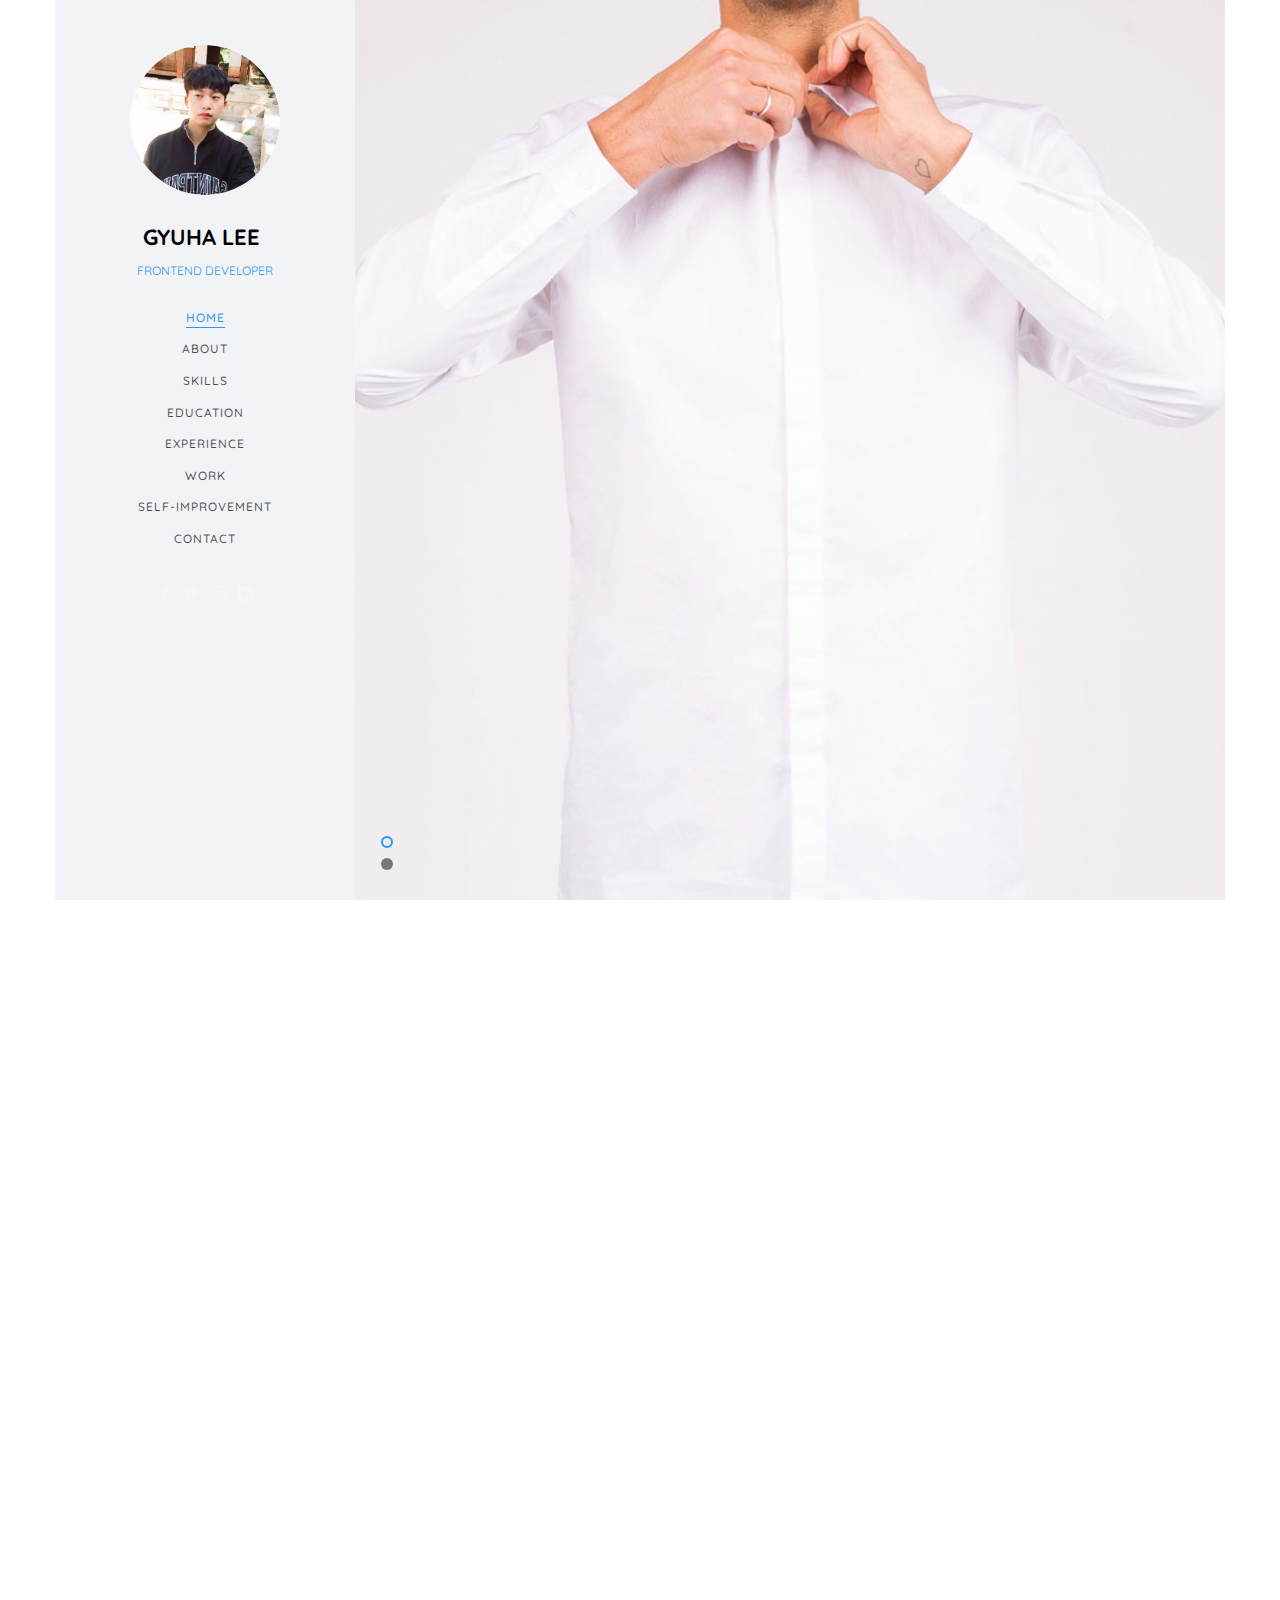
==== commit 01a19d9f: "refactor: Change project icon, h tags font" ====
--- a/index.html
+++ b/index.html
@@ -113,7 +113,7 @@
 					   				<div class="slider-text-inner">
 					   					<div class="desc">
 						   					<h1>I am <br>Frontend <br> Developer</h1>
-												<h2>어떤 일이든 믿고 맡길 수 있는 <br> 신뢰받는 개발자가 되고 싶은 <br> 신인 프론트엔드 개발자 이규하 입니다.</h2>
+												<h2>어떤 일이든 믿고 맡길 수 있는 <br> 신뢰받는 개발자가 되고 싶은 <br>프론트엔드 개발자 이규하 입니다.</h2>
 											</div>
 					   				</div>
 					   			</div>
@@ -133,7 +133,7 @@
 									<div class="about-desc">
 										<span class="heading-meta">About Me</span>
 										<h2 class="colorlib-heading">"기초가 튼튼한 신입 개발자"</h2>
-										<p><strong>안녕하세요. 신입 개발자 이규하 입니다.</strong> 
+										<p><strong>안녕하세요. 신입 프론트엔드 개발자 이규하 입니다.</strong> 
 											코딩 스킬, 라이브러리 사용 등 개발자가 갖추어야하는 능력은 다양하지만 저는 그중에서도 신입개발자에게
 											가장 필요한 능력은 관련 용어 숙지, 기초 문법, 개발 관련 지식 등의 이론적 근간이 가장 중요하다고 생각합니다.
 											스터디 모임을 하면서 용어들을 정리하는 것에서 멈추지 않고 스터디원들과 토의하면서 한층 더 깊이 이해하는 시간을 갖고 있습니다.
@@ -145,7 +145,6 @@
 							<div class="row">
 								<div class="col-md-3 animate-box" data-animate-effect="fadeInLeft">
 									<div class="services color-1">
-										<!-- <span class="icon2"><i class="icon-bulb"></i></span> -->
 										<span class="icon2">
 												<svg xmlns="http://www.w3.org/2000/svg" x="0px" y="0px"
 												width="30" height="30"
@@ -157,7 +156,6 @@
 								</div>
 								<div class="col-md-3 animate-box" data-animate-effect="fadeInRight">
 									<div class="services color-2">
-										<!-- <span class="icon2"><i class="icon-globe-outline"></i></span> -->
 										<span class="icon2">
 										<svg xmlns="http://www.w3.org/2000/svg" x="0px" y="0px"
 											width="30" height="30"
@@ -169,7 +167,6 @@
 								</div>
 								<div class="col-md-3 animate-box" data-animate-effect="fadeInTop">
 									<div class="services color-3">
-										<!-- <span class="icon2"><i class="icon-data"></i></span> -->
 										<span class="icon2">
 										<svg xmlns="http://www.w3.org/2000/svg" x="0px" y="0px"
 											width="30" height="30"
@@ -181,7 +178,6 @@
 								</div>
 								<div class="col-md-3 animate-box" data-animate-effect="fadeInBottom">
 									<div class="services color-4">
-										<!-- <span class="icon2"><i class="icon-phone3"></i></span> -->
 										<span class="icon2">
 										<svg xmlns="http://www.w3.org/2000/svg" x="0px" y="0px"
 											width="30" height="30"
@@ -204,113 +200,6 @@
 					</div>
 				</div>
 			</section>
-
-
-			
-			<!-- <section class="colorlib-services" data-section="services">
-				<div class="colorlib-narrow-content">
-					<div class="row">
-						<div class="col-md-6 col-md-offset-3 col-md-pull-3 animate-box" data-animate-effect="fadeInLeft">
-							<span class="heading-meta">What I do?</span>
-							<h2 class="colorlib-heading">Here are some of my expertise</h2>
-						</div>
-					</div>
-					<div class="row row-pt-md">
-						<div class="col-md-4 text-center animate-box">
-							<div class="services color-1">
-								<span class="icon">
-									<i class="icon-bulb"></i>
-								</span>
-								<div class="desc">
-									<h3>Innovative Ideas</h3>
-									<p>Separated they live in Bookmarksgrove right at the coast of the Semantics</p>
-								</div>
-							</div>
-						</div>
-						<div class="col-md-4 text-center animate-box">
-							<div class="services color-2">
-								<span class="icon">
-									<i class="icon-data"></i>
-								</span>
-								<div class="desc">
-									<h3>Software</h3>
-									<p>Separated they live in Bookmarksgrove right at the coast of the Semantics</p>
-								</div>
-							</div>
-						</div>
-						<div class="col-md-4 text-center animate-box">
-							<div class="services color-3">
-								<span class="icon">
-									<i class="icon-phone3"></i>
-								</span>
-								<div class="desc">
-									<h3>Application</h3>
-									<p>Separated they live in Bookmarksgrove right at the coast of the Semantics</p>
-								</div>
-							</div>
-						</div>
-						<div class="col-md-4 text-center animate-box">
-							<div class="services color-4">
-								<span class="icon">
-									<i class="icon-layers2"></i>
-								</span>
-								<div class="desc">
-									<h3>Graphic Design</h3>
-									<p>Separated they live in Bookmarksgrove right at the coast of the Semantics</p>
-								</div>
-							</div>
-						</div>
-						<div class="col-md-4 text-center animate-box">
-							<div class="services color-5">
-								<span class="icon">
-									<i class="icon-data"></i>
-								</span>
-								<div class="desc">
-									<h3>Software</h3>
-									<p>Separated they live in Bookmarksgrove right at the coast of the Semantics</p>
-								</div>
-							</div>
-						</div>
-						<div class="col-md-4 text-center animate-box">
-							<div class="services color-6">
-								<span class="icon">
-									<i class="icon-phone3"></i>
-								</span>
-								<div class="desc">
-									<h3>Application</h3>
-									<p>Separated they live in Bookmarksgrove right at the coast of the Semantics</p>
-								</div>
-							</div>
-						</div>
-					</div>
-				</div>
-			</!-->
-			
-			<!-- <div id="colorlib-counter" class="colorlib-counters" style="background-image: url(images/cover_bg_1.jpg);" data-stellar-background-ratio="0.5">
-				<div class="overlay"></div>
-				<div class="colorlib-narrow-content">
-					<div class="row">
-					</div>
-					<div class="row">
-						<div class="col-md-3 text-center animate-box">
-							<span class="colorlib-counter js-counter" data-from="0" data-to="309" data-speed="5000" data-refresh-interval="50"></span>
-							<span class="colorlib-counter-label">Cups of coffee</span>
-						</div>
-						<div class="col-md-3 text-center animate-box">
-							<span class="colorlib-counter js-counter" data-from="0" data-to="356" data-speed="5000" data-refresh-interval="50"></span>
-							<span class="colorlib-counter-label">Projects</span>
-						</div>
-						<div class="col-md-3 text-center animate-box">
-							<span class="colorlib-counter js-counter" data-from="0" data-to="30" data-speed="5000" data-refresh-interval="50"></span>
-							<span class="colorlib-counter-label">Clients</span>
-						</div>
-						<div class="col-md-3 text-center animate-box">
-							<span class="colorlib-counter js-counter" data-from="0" data-to="10" data-speed="5000" data-refresh-interval="50"></span>
-							<span class="colorlib-counter-label">Partners</span>
-						</div>
-					</div>
-				</div>
-			</div> -->
 
 			<section class="colorlib-skills" data-section="skills">
 				<div class="colorlib-narrow-content">
@@ -526,7 +415,7 @@
 										      		<div class="col-md-6">
 										      			<p>
 																		엔코아 PlayData 아카데미 증강현실 데이터 서비스 개발자 양성과정<br>
-																		2018.06 - 2019.12
+																		2018.06 - 2018.12
 																</p>
 										      		</div>
 										      		<div class="col-md-6">
@@ -570,34 +459,6 @@
 									         </div>
 									    </div>
 									</div>
-
-									<!-- <div class="panel panel-default">
-									    <div class="panel-heading" role="tab" id="headingFour">
-									        <h4 class="panel-title">
-									            <a class="collapsed" data-toggle="collapse" data-parent="#accordion" href="#collapseFour" aria-expanded="false" aria-controls="collapseFour">Diploma in Information Technology
-									            </a>
-									        </h4>
-									    </div>
-									    <div id="collapseFour" class="panel-collapse collapse" role="tabpanel" aria-labelledby="headingFour">
-									        <div class="panel-body">
-									            <p>Far far away, behind the word <strong>mountains</strong>, far from the countries Vokalia and Consonantia, there live the blind texts. Separated they live in Bookmarksgrove right at the coast of the Semantics, a large language ocean.</p>	
-									        </div>
-									    </div>
-									</div>
-
-									<div class="panel panel-default">
-									    <div class="panel-heading" role="tab" id="headingFive">
-									        <h4 class="panel-title">
-									            <a class="collapsed" data-toggle="collapse" data-parent="#accordion" href="#collapseFive" aria-expanded="false" aria-controls="collapseFive">High School Secondary Education
-									            </a>
-									        </h4>
-									    </div>
-									    <div id="collapseFive" class="panel-collapse collapse" role="tabpanel" aria-labelledby="headingFive">
-									        <div class="panel-body">
-									            <p>Far far away, behind the word <strong>mountains</strong>, far from the countries Vokalia and Consonantia, there live the blind texts. Separated they live in Bookmarksgrove right at the coast of the Semantics, a large language ocean.</p>	
-									        </div>
-									    </div>
-									</div> -->
 								</div>
 							</div>
 						</div>
@@ -657,42 +518,6 @@
 					            </div>
 					         </article>
 
-					         <!-- <article class="timeline-entry animate-box" data-animate-effect="fadeInLeft">
-					            <div class="timeline-entry-inner">
-					               <div class="timeline-icon color-3">
-					                  <i class="icon-pen2"></i>
-					               </div>
-					               <div class="timeline-label">
-					               	<h2><a href="#">System Analyst</a> <span>2017-2018</span></h2>
-					                  <p>Even the all-powerful Pointing has no control about the blind texts it is an almost unorthographic life One day however a small line of blind text by the name of Lorem Ipsum decided to leave for the far World of Grammar.</p>
-					               </div>
-					            </div>
-					         </article>
-
-					         <article class="timeline-entry animate-box" data-animate-effect="fadeInTop">
-					            <div class="timeline-entry-inner">
-					               <div class="timeline-icon color-4">
-					                  <i class="icon-pen2"></i>
-					               </div>
-					               <div class="timeline-label">
-					               	<h2><a href="#">Creative Designer</a> <span>2017-2018</span></h2>
-					                  <p>Even the all-powerful Pointing has no control about the blind texts it is an almost unorthographic life One day however a small line of blind text by the name of Lorem Ipsum decided to leave for the far World of Grammar.</p>
-					               </div>
-					            </div>
-					         </article>
-
-					         <article class="timeline-entry animate-box" data-animate-effect="fadeInLeft">
-					            <div class="timeline-entry-inner">
-					               <div class="timeline-icon color-5">
-					                  <i class="icon-pen2"></i>
-					               </div>
-					               <div class="timeline-label">
-					               	<h2><a href="#">UI/UX Designer at Envato</a> <span>2017-2018</span></h2>
-					                  <p>Even the all-powerful Pointing has no control about the blind texts it is an almost unorthographic life One day however a small line of blind text by the name of Lorem Ipsum decided to leave for the far World of Grammar.</p>
-					               </div>
-					            </div>
-					         </article> -->
-
 					         <article class="timeline-entry begin animate-box" data-animate-effect="fadeInBottom">
 					            <div class="timeline-entry-inner">
 					               <div class="timeline-icon color-none">
@@ -713,11 +538,6 @@
 							<h2 class="colorlib-heading animate-box">프로젝트</h2>
 						</div>
 					</div>
-					<!-- <div class="row row-bottom-padded-sm animate-box" data-animate-effect="fadeInLeft">
-						<div class="col-md-12">
-							<p class="work-menu"><span><a href="#" class="active">Graphic Design</a></span> <span><a href="#">Web Design</a></span> <span><a href="#">Software</a></span> <span><a href="#">Apps</a></span></p>
-						</div>
-					</div> -->
 					<div class="row">
 						<div class="col-md-6 animate-box" data-animate-effect="fadeInLeft">
 							<div class="project" style="background-image: url(images/megabox-main.png);">
@@ -731,9 +551,9 @@
 											진행하였습니다. 가능한 자바스크립트를 이용한 접근을 지양하고 프레임워크에서 제안하는 방식으로 접근하기 위해 노력하였습니다.
 										</span>
 										<p class="icon">
+											<span><a href="#" role="button" aria-haspopup="dialog" class="megabox-detail project-detail-btn" target="_blank" title="구현 기능 상세보기"><i class="icon-eye2"></i></a></span>
 											<span><a href="https://github.com/final-project-megabox/frontend" target="_blank" title="Github로 이동"><i class="icon-github"></i></a></span>
-											<span><a href="http://www.megabox.website/home" target="_blank" title="WEBSITE로 이동"><i class="icon-IE"></i></a></span>
-											<span><a href="#" role="button" aria-haspopup="dialog" class="megabox-detail project-detail-btn" target="_blank" title="구현 기능 상세보기"><i class="icon-file-pdf"></i></a></span>
+											<span><a href="http://www.megabox.website/home" target="_blank" title="WEBSITE로 이동"><i class="icon-edge"></i></a></span>
 										</p>
 									</div>
 								</div>
@@ -746,9 +566,9 @@
 										<h3><a href="work.html">Work 02</a></h3>
 										<span>Animation</span>
 										<p class="icon">
-											<span><a href="#" target="_blank" title="Github로 이동"><i class="icon-github"></i></a></span>
-											<span><a href="#" target="_blank" title="WEBSITE로 이동"><i class="icon-IE"></i></a></span>
-											<span><a href="#" role="button" aria-haspopup="dialog" class="trello-detail project-detail-btn" target="_blank" title="구현 기능 상세보기"><i class="icon-file-pdf"></i></a></span>
+											<span><a href="#" role="button" aria-haspopup="dialog" class="trello-detail project-detail-btn" target="_blank" title="구현 기능 상세보기"><i class="icon-eye2"></i></a></span>
+											<span><a href="https://github.com/progyu/CloneTrelloAngularWeb" target="_blank" title="Github로 이동"><i class="icon-github"></i></a></span>
+											<span><a href="https://progyu.github.io/CloneTrelloAngularWeb/" target="_blank" title="WEBSITE로 이동"><i class="icon-edge"></i></a></span>
 										</p>
 									</div>
 								</div>
@@ -847,7 +667,7 @@
 						</div>
 						<div class="col-md-4 col-sm-6 animate-box" data-animate-effect="fadeInRight">
 							<div class="blog-entry">
-								<a class="blog-img"><img src="images/kakao.png" class="img-responsive" alt="컨퍼런스 참여 이미지"></a>
+								<a class="blog-img" title="원본 이미지 보기"><img src="images/kakao.png" class="img-responsive" alt="컨퍼런스 참여 이미지"></a>
 								<div class="desc">
 									<span>since 06, 2019 | 컨퍼런스 참여</span>
 									<h3><a>컨퍼런스 참여</a></h3>
@@ -857,7 +677,7 @@
 						</div>
 						<div class="col-md-4 col-sm-6 animate-box" data-animate-effect="fadeInLeft">
 							<div class="blog-entry">
-								<a class="blog-img"><img src="images/job-study.jpg" class="img-responsive" alt="스터디 참여 이미지"></a>
+								<a class="blog-img" title="원본 이미지 보기"><img src="images/job-study.jpg" class="img-responsive" alt="스터디 참여 이미지"></a>
 								<div class="desc">
 									<span>since 09, 2019 | 스터디 모임</span>
 									<h3><a>스터디 모임</a></h3>
@@ -870,10 +690,40 @@
 								</div>
 							</div>
 						</div>
+						<div class="col-md-4 col-sm-6 animate-box" data-animate-effect="fadeInLeft">
+							<div class="blog-entry">
+								<a class="blog-img" title="원본 이미지 보기"><img src="images/job-study.jpg" class="img-responsive" alt="스터디 참여 이미지"></a>
+								<div class="desc">
+									<span>since 09, 2019 | 스터디 모임</span>
+									<h3><a>스터디 모임</a></h3>
+									<p>
+										<strong>자바스크립트</strong>의 기초부터 심화, 
+										<strong>리액트</strong>의 클래스 컴포넌트와 함수형 컴포넌트, Hooks, 라이프 사이클, 
+										<strong>자료구조 및 알고리즘</strong>의 스택과 큐, 트리, 연결리스트, 동적프로그래밍 등을 스터디원들과
+										함께 학습하고 있습니다.
+									</p>
+								</div>
+							</div>
+						</div>
+						<div class="col-md-4 col-sm-6 animate-box" data-animate-effect="fadeInLeft">
+							<div class="blog-entry">
+								<a class="blog-img" title="원본 이미지 보기"><img src="images/job-study.jpg" class="img-responsive" alt="스터디 참여 이미지"></a>
+								<div class="desc">
+									<span>since 09, 2019 | 스터디 모임</span>
+									<h3><a>스터디 모임</a></h3>
+									<p>
+										<strong>자바스크립트</strong>의 기초부터 심화, 
+										<strong>리액트</strong>의 클래스 컴포넌트와 함수형 컴포넌트, Hooks, 라이프 사이클, 
+										<strong>자료구조 및 알고리즘</strong>의 스택과 큐, 트리, 연결리스트, 동적프로그래밍 등을 스터디원들과
+										함께 학습하고 있습니다.
+									</p>
+								</div>
+							</div>
+						</div>
 					</div>
 					<div class="row">
 						<div class="col-md-12 animate-box">
-							<p><a class="btn btn-primary btn-lg btn-load-more">현재 스터디 팀원들과 함께 React 라이브러리를 사용하는 프로젝트를 계획 중입니다.</a></p>
+							<p><a class="btn btn-primary btn-lg btn-load-more">현재 React 프로젝트를 계획 중입니다.</a></p>
 						</div>
 					</div>
 				</div>
@@ -898,15 +748,6 @@
 								</div>
 							</div>
 
-							<!-- <div class="colorlib-feature colorlib-feature-sm animate-box" data-animate-effect="fadeInLeft">
-								<div class="colorlib-icon">
-									<i class="icon-map"></i>
-								</div>
-								<div class="colorlib-text">
-									<p>경기도 광주시</p>
-								</div>
-							</div> -->
-
 							<div class="colorlib-feature colorlib-feature-sm animate-box" data-animate-effect="fadeInLeft">
 								<div class="colorlib-icon">
 									<i class="icon-phone"></i>
@@ -925,30 +766,6 @@
 								</div>
 							</div>
 						</div>
-						<div class="col-md-7 col-md-push-1">
-							<div class="row">
-								<div class="col-md-10 col-md-offset-1 col-md-pull-1 animate-box" data-animate-effect="fadeInRight">
-									<form action="">
-										<div class="form-group">
-											<input type="text" class="form-control" placeholder="Name">
-										</div>
-										<div class="form-group">
-											<input type="text" class="form-control" placeholder="Email">
-										</div>
-										<div class="form-group">
-											<input type="text" class="form-control" placeholder="Subject">
-										</div>
-										<div class="form-group">
-											<textarea name="" id="message" cols="30" rows="7" class="form-control" placeholder="Message"></textarea>
-										</div>
-										<div class="form-group">
-											<input type="submit" class="btn btn-primary btn-send-message" value="Send Message">
-										</div>
-									</form>
-								</div>
-								
-							</div>
-						</div>
 					</div>
 				</div>
 			</section>
@@ -960,8 +777,7 @@
 
 	<!-- 프로젝트 모달 -->
 	<div class="megabox-wrapper project-wrapper" hidden>
-		<h1 class="font-IGothic">megabox clone 프로젝트</h1>
-		<!-- <button class="megabox-close modal-close-btn"><i class="icon-delete2"></i></button> -->
+		<h1 class="font-IGothic">megabox clone</h1>
 		<section>
 			<h2 class="font-IGothic">사용스택</h2>
 			<p class="font-IGothic">Angular, TypeScript, HTML5, CSS3, Git/Github, Zenhub, Slack, Notion</p>
@@ -1012,7 +828,7 @@
 	</div>
 
 	<div class="trello-wrapper project-wrapper" hidden>
-		<h1>트렐로</h1>
+		<h1>trello clone</h1>
 		<button class="trello-close modal-close-btn"><i class="icon-delete2"></i></button>
 	</div>
 
--- a/css/style.css
+++ b/css/style.css
@@ -45,7 +45,7 @@
 
 h1, h2, h3, h4, h5, h6 {
   color: #000;
-  font-family: "Playfair Display", Georgia, serif;
+  /* font-family: "Playfair Display", Georgia, serif; */
   font-weight: 400;
   margin: 0 0 30px 0; }
 
@@ -87,7 +87,6 @@
   float: left;
   width: 300px;
   position: fixed;
-  /* overflow-y: scroll; */
   z-index: 1001;
   background: #f2f3f7;
   -webkit-transition: 0.5s;
@@ -841,11 +840,11 @@
     .progress-bar.color-10 span {
       color: #00D8FF; }
   .progress-bar.color-11 {
-    background: #000000; }
+    background: #545455; }
     .progress-bar.color-11:after {
-      background: #000000; }
+      background: #545455; }
     .progress-bar.color-11 span {
-      color: #000000; }
+      color: #545455; }
 
 .colorlib-feature {
   text-align: left;
@@ -915,6 +914,7 @@
     .blog-entry .blog-img img {
       position: relative;
       max-width: 100%;
+      cursor: pointer;
       border: 1px solid #e6e6e6;
       -webkit-transform: scale(1);
       -moz-transform: scale(1);
@@ -993,7 +993,7 @@
       height: 300px; }
       .project .desc .con .icon {
         position: absolute;
-        bottom: 20px;
+        bottom: 5px;
         left: 20px;
         right: 20px; }
         .project .desc .con .icon span {
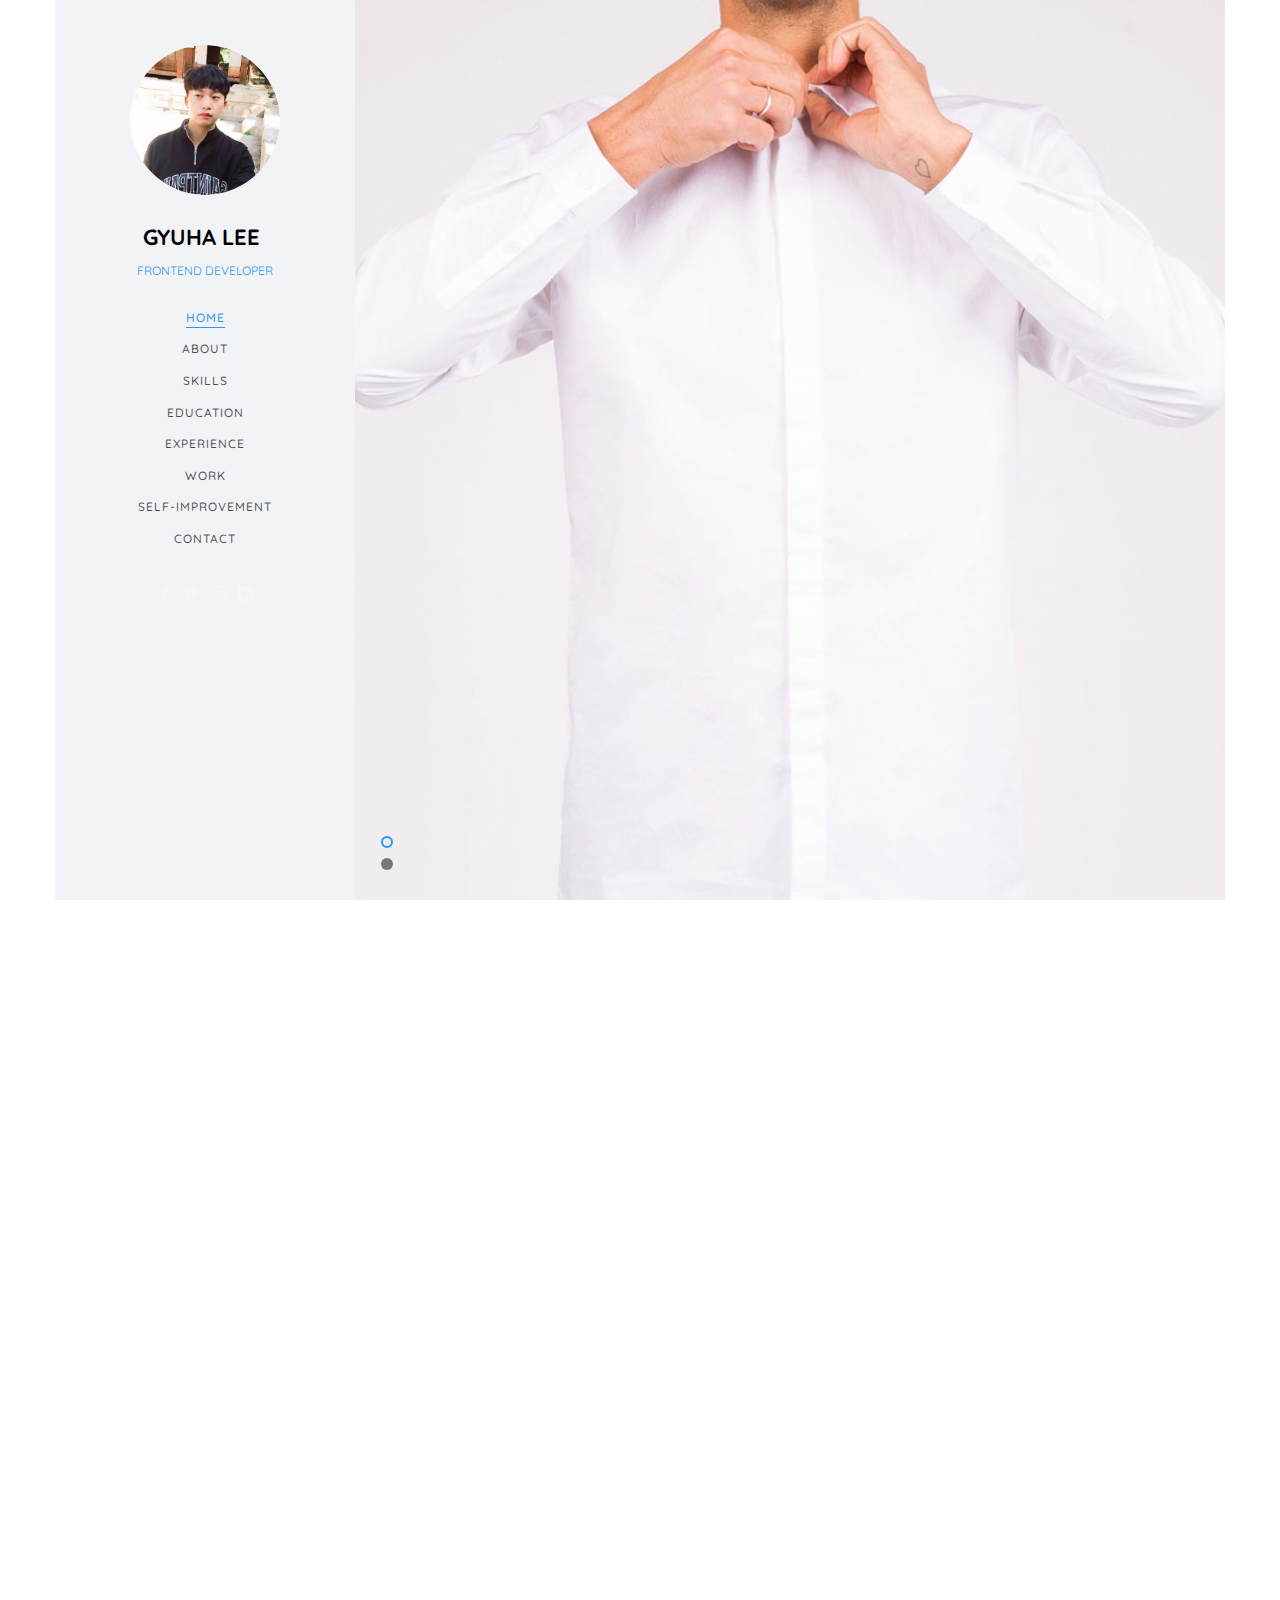
==== commit 279ef6d3: "refactor: Add git commit, facebook community, img" ====
--- a/index.html
+++ b/index.html
@@ -552,7 +552,7 @@
 										</span>
 										<p class="icon">
 											<span><a href="#" role="button" aria-haspopup="dialog" class="megabox-detail project-detail-btn" target="_blank" title="구현 기능 상세보기"><i class="icon-eye2"></i></a></span>
-											<span><a href="https://github.com/final-project-megabox/frontend" target="_blank" title="Github로 이동"><i class="icon-github"></i></a></span>
+											<span><a href="https://github.com/final-project-megabox/frontend" target="_blank" title="GitHub로 이동"><i class="icon-github"></i></a></span>
 											<span><a href="http://www.megabox.website/home" target="_blank" title="WEBSITE로 이동"><i class="icon-edge"></i></a></span>
 										</p>
 									</div>
@@ -560,14 +560,14 @@
 							</div>
 						</div>
 						<div class="col-md-6 animate-box" data-animate-effect="fadeInRight">
-							<div class="project" style="background-image: url(images/img-2.jpg);">
+							<div class="project" style="background-image: url(images/trello-main.png);">
 								<div class="desc">
 									<div class="con">
-										<h3><a href="work.html">Work 02</a></h3>
+										<h3><a href="work.html">trello clone 프로젝트(2019.07)</a></h3>
 										<span>Animation</span>
 										<p class="icon">
 											<span><a href="#" role="button" aria-haspopup="dialog" class="trello-detail project-detail-btn" target="_blank" title="구현 기능 상세보기"><i class="icon-eye2"></i></a></span>
-											<span><a href="https://github.com/progyu/CloneTrelloAngularWeb" target="_blank" title="Github로 이동"><i class="icon-github"></i></a></span>
+											<span><a href="https://github.com/progyu/CloneTrelloAngularWeb" target="_blank" title="GitHub로 이동"><i class="icon-github"></i></a></span>
 											<span><a href="https://progyu.github.io/CloneTrelloAngularWeb/" target="_blank" title="WEBSITE로 이동"><i class="icon-edge"></i></a></span>
 										</p>
 									</div>
@@ -575,21 +575,21 @@
 							</div>
 						</div>
 						<div class="col-md-6 animate-box" data-animate-effect="fadeInTop">
-							<div class="project" style="background-image: url(images/img-3.jpg);">
+							<div class="project" style="background-image: url(images/one-browser.png);">
 								<div class="desc">
 									<div class="con">
-										<h3><a href="work.html">Work 03</a></h3>
+										<h3><a href="work.html">One browser 프로젝트</a></h3>
 										<span>Illustration</span>
 										<p class="icon">
-											<span><a href="#"><i class="icon-share3"></i></a></span>
-											<span><a href="#"><i class="icon-eye"></i> 100</a></span>
-											<span><a href="#"><i class="icon-heart"></i> 49</a></span>
+											<span><a href="#" role="button" aria-haspopup="dialog" class="one-browser-detail project-detail-btn" target="_blank" title="구현 기능 상세보기"><i class="icon-eye2"></i></a></span>
+											<span><a href="https://github.com/progyu/good_bye_my_team" target="_blank" title="GitHub로 이동"><i class="icon-github"></i></a></span>
+											<span><a href="https://progyu.github.io/good_bye_my_team/to_do.html" target="_blank" title="WEBSITE로 이동"><i class="icon-edge"></i></a></span>
 										</p>
 									</div>
 								</div>
 							</div>
 						</div>
-						<div class="col-md-6 animate-box" data-animate-effect="fadeInBottom">
+						<!-- <div class="col-md-6 animate-box" data-animate-effect="fadeInBottom">
 							<div class="project" style="background-image: url(images/img-4.jpg);">
 								<div class="desc">
 									<div class="con">
@@ -633,7 +633,7 @@
 									</div>
 								</div>
 							</div>
-						</div>
+						</div> -->
 					</div>
 					<div class="row">
 						<div class="col-md-12 animate-box">
@@ -692,30 +692,24 @@
 						</div>
 						<div class="col-md-4 col-sm-6 animate-box" data-animate-effect="fadeInLeft">
 							<div class="blog-entry">
-								<a class="blog-img" title="원본 이미지 보기"><img src="images/job-study.jpg" class="img-responsive" alt="스터디 참여 이미지"></a>
-								<div class="desc">
-									<span>since 09, 2019 | 스터디 모임</span>
-									<h3><a>스터디 모임</a></h3>
+								<a href="https://github.com/progyu" target="_blank" class="blog-img" title="Github로 이동"><img src="images/github-commit.png" class="img-responsive" alt="GitHub 커밋 이미지"></a>
+								<div class="desc">
+									<span>since 03, 2019 | GitHub 커밋</span>
+									<h3><a>GitHub 커밋</a></h3>
 									<p>
-										<strong>자바스크립트</strong>의 기초부터 심화, 
-										<strong>리액트</strong>의 클래스 컴포넌트와 함수형 컴포넌트, Hooks, 라이프 사이클, 
-										<strong>자료구조 및 알고리즘</strong>의 스택과 큐, 트리, 연결리스트, 동적프로그래밍 등을 스터디원들과
-										함께 학습하고 있습니다.
+										프론트엔드 개발을 공부하기 시작한 3월부터 공부한 내용들을 GitHub에 꾸준히 커밋하고 있습니다.
 									</p>
 								</div>
 							</div>
 						</div>
 						<div class="col-md-4 col-sm-6 animate-box" data-animate-effect="fadeInLeft">
 							<div class="blog-entry">
-								<a class="blog-img" title="원본 이미지 보기"><img src="images/job-study.jpg" class="img-responsive" alt="스터디 참여 이미지"></a>
-								<div class="desc">
-									<span>since 09, 2019 | 스터디 모임</span>
-									<h3><a>스터디 모임</a></h3>
+								<a href="https://www.facebook.com/profile.php?id=100023323764147" target="_blank" class="blog-img" title="Facebook로 이동"><img src="images/facebook-study.png" class="img-responsive" alt="페이스북 게시글 이미지"></a>
+								<div class="desc">
+									<span>since 03, 2019 | 페이스북 커뮤니티</span>
+									<h3><a>페이스북 커뮤니티</a></h3>
 									<p>
-										<strong>자바스크립트</strong>의 기초부터 심화, 
-										<strong>리액트</strong>의 클래스 컴포넌트와 함수형 컴포넌트, Hooks, 라이프 사이클, 
-										<strong>자료구조 및 알고리즘</strong>의 스택과 큐, 트리, 연결리스트, 동적프로그래밍 등을 스터디원들과
-										함께 학습하고 있습니다.
+										다양한 페이스북 커뮤니티에 가입하여 다른 개발자분들이 쓰신 글들을 읽고 수집하며 많은 것을 배우고 있습니다.
 									</p>
 								</div>
 							</div>
@@ -776,6 +770,8 @@
 
 
 	<!-- 프로젝트 모달 -->
+
+	<!-- 메가박스 -->
 	<div class="megabox-wrapper project-wrapper" hidden>
 		<h1 class="font-IGothic">megabox clone</h1>
 		<section>
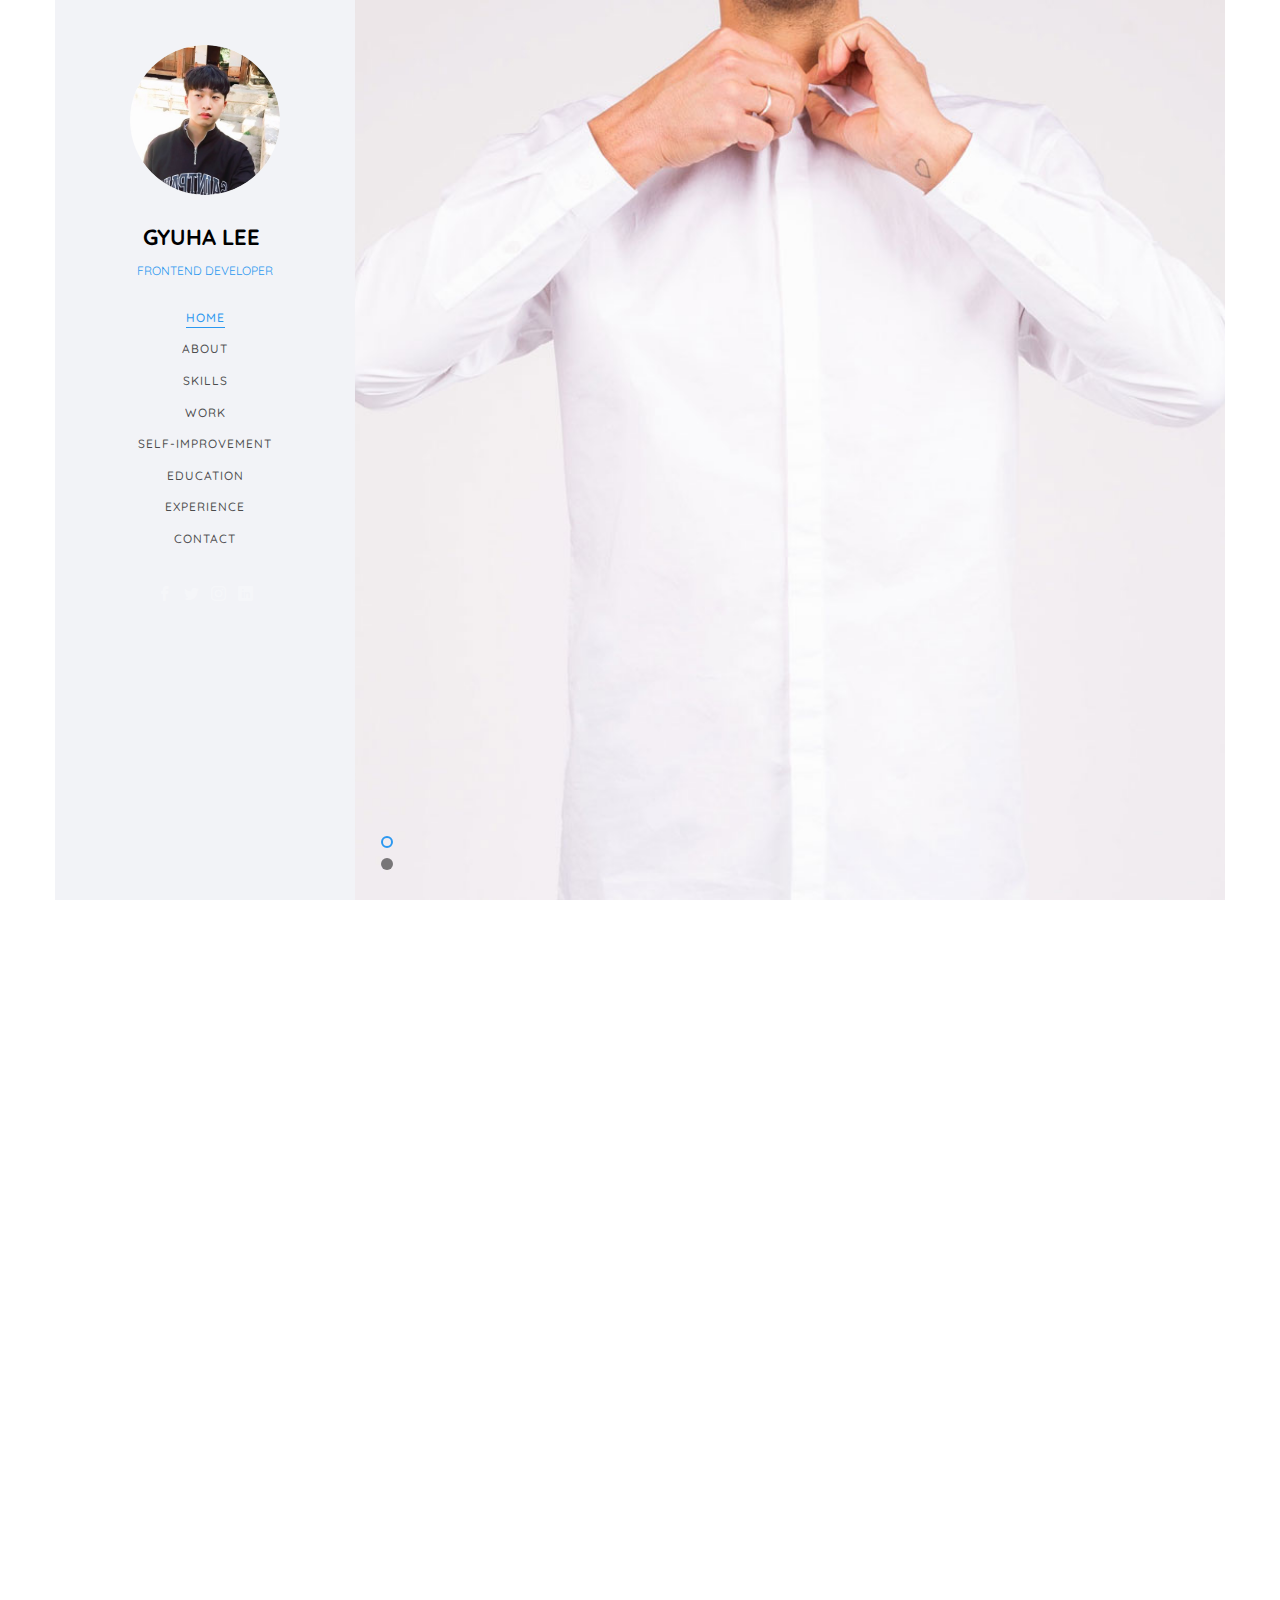
==== commit eca2af6c: "refactor: Add hood,jpg and Chnage background img" ====
--- a/index.html
+++ b/index.html
@@ -67,10 +67,10 @@
 						<li><a href="#" data-nav-section="about">About</a></li>
 						<!-- <li><a href="#" data-nav-section="services">Services</a></li> -->
 						<li><a href="#" data-nav-section="skills">Skills</a></li>
+						<li><a href="#" data-nav-section="work">Work</a></li>
+						<li><a href="#" data-nav-section="blog">SELF-IMPROVEMENT</a></li>
 						<li><a href="#" data-nav-section="education">Education</a></li>
 						<li><a href="#" data-nav-section="experience">Experience</a></li>
-						<li><a href="#" data-nav-section="work">Work</a></li>
-						<li><a href="#" data-nav-section="blog">SELF-IMPROVEMENT</a></li>
 						<li><a href="#" data-nav-section="contact">Contact</a></li>
 					</ul>
 				</div>
@@ -105,14 +105,14 @@
 					   		</div>
 				   		</div>
 				   	</li>
-				   	<li style="background-image: url(images/background-2.png);">
+				   	<li style="background-image: url(images/hood.jpg);">
 				   		<div class="overlay"></div>
 				   		<div class="container-fluid">
 				   			<div class="row">
 					   			<div class="col-md-6 col-md-offset-3 col-md-pull-3 col-sm-12 col-xs-12 js-fullheight slider-text">
 					   				<div class="slider-text-inner">
 					   					<div class="desc">
-						   					<h1>I am <br>Frontend <br> Developer</h1>
+						   					<h1 class="text-white">I am <br>Frontend <br> Developer</h1>
 												<h2>어떤 일이든 믿고 맡길 수 있는 <br> 신뢰받는 개발자가 되고 싶은 <br>프론트엔드 개발자 이규하 입니다.</h2>
 											</div>
 					   				</div>
@@ -360,6 +360,199 @@
 					</div>
 				</div>
 			</section>
+
+			<section class="colorlib-work" data-section="work">
+					<div class="colorlib-narrow-content">
+						<div class="row">
+							<div class="col-md-6 col-md-offset-3 col-md-pull-3 animate-box" data-animate-effect="fadeInLeft">
+								<span class="heading-meta">My Work</span>
+								<h2 class="colorlib-heading animate-box">프로젝트</h2>
+							</div>
+						</div>
+						<div class="row">
+							<div class="col-md-6 animate-box" data-animate-effect="fadeInLeft">
+								<div class="project" style="background-image: url(images/megabox-main.png);">
+									<div class="desc">
+										<div class="con">
+											<h3><a href="work.html">megabox clone 프로젝트(2019.07)</a></h3>
+											<span>
+												패스트 캠퍼스에서 진행한 파이널 프로젝트에서 백엔드 개발자들과 협업하여 
+												영화 예매 사이트인 메가박스 클론코딩을 진행하였습니다. Angular 프레임워크에서 기본적으로 제공하는
+												기능인 pipe, directive, Service, Lifecycle method, HttpClient, Routing 등을 적극적으로 활용하여 프로젝트를
+												진행하였습니다. 가능한 자바스크립트를 이용한 접근을 지양하고 프레임워크에서 제안하는 방식으로 접근하기 위해 노력하였습니다.
+											</span>
+											<p class="icon">
+												<span><a href="#" role="button" aria-haspopup="dialog" class="megabox-detail project-detail-btn" target="_blank" title="구현 기능 상세보기"><i class="icon-eye2"></i></a></span>
+												<span><a href="https://github.com/final-project-megabox/frontend" target="_blank" title="GitHub로 이동"><i class="icon-github"></i></a></span>
+												<span><a href="http://www.megabox.website/home" target="_blank" title="WEBSITE로 이동"><i class="icon-edge"></i></a></span>
+											</p>
+										</div>
+									</div>
+								</div>
+							</div>
+							<div class="col-md-6 animate-box" data-animate-effect="fadeInRight">
+								<div class="project" style="background-image: url(images/trello-main.png);">
+									<div class="desc">
+										<div class="con">
+											<h3><a href="work.html">trello clone 프로젝트(2019.07)</a></h3>
+											<span>Animation</span>
+											<p class="icon">
+												<span><a href="#" role="button" aria-haspopup="dialog" class="trello-detail project-detail-btn" target="_blank" title="구현 기능 상세보기"><i class="icon-eye2"></i></a></span>
+												<span><a href="https://github.com/progyu/CloneTrelloAngularWeb" target="_blank" title="GitHub로 이동"><i class="icon-github"></i></a></span>
+												<span><a href="https://progyu.github.io/CloneTrelloAngularWeb/" target="_blank" title="WEBSITE로 이동"><i class="icon-edge"></i></a></span>
+											</p>
+										</div>
+									</div>
+								</div>
+							</div>
+							<div class="col-md-6 animate-box" data-animate-effect="fadeInTop">
+								<div class="project" style="background-image: url(images/one-browser.png);">
+									<div class="desc">
+										<div class="con">
+											<h3><a href="work.html">One browser 프로젝트</a></h3>
+											<span>Illustration</span>
+											<p class="icon">
+												<span><a href="#" role="button" aria-haspopup="dialog" class="one-browser-detail project-detail-btn" target="_blank" title="구현 기능 상세보기"><i class="icon-eye2"></i></a></span>
+												<span><a href="https://github.com/progyu/good_bye_my_team" target="_blank" title="GitHub로 이동"><i class="icon-github"></i></a></span>
+												<span><a href="https://progyu.github.io/good_bye_my_team/to_do.html" target="_blank" title="WEBSITE로 이동"><i class="icon-edge"></i></a></span>
+											</p>
+										</div>
+									</div>
+								</div>
+							</div>
+							<!-- <div class="col-md-6 animate-box" data-animate-effect="fadeInBottom">
+								<div class="project" style="background-image: url(images/img-4.jpg);">
+									<div class="desc">
+										<div class="con">
+											<h3><a href="work.html">Work 04</a></h3>
+											<span>Application</span>
+											<p class="icon">
+												<span><a href="#"><i class="icon-share3"></i></a></span>
+												<span><a href="#"><i class="icon-eye"></i> 100</a></span>
+												<span><a href="#"><i class="icon-heart"></i> 49</a></span>
+											</p>
+										</div>
+									</div>
+								</div>
+							</div>
+							<div class="col-md-6 animate-box" data-animate-effect="fadeInLeft">
+								<div class="project" style="background-image: url(images/img-5.jpg);">
+									<div class="desc">
+										<div class="con">
+											<h3><a href="work.html">Work 05</a></h3>
+											<span>Graphic, Logo</span>
+											<p class="icon">
+												<span><a href="#"><i class="icon-share3"></i></a></span>
+												<span><a href="#"><i class="icon-eye"></i> 100</a></span>
+												<span><a href="#"><i class="icon-heart"></i> 49</a></span>
+											</p>
+										</div>
+									</div>
+								</div>
+							</div>
+							<div class="col-md-6 animate-box" data-animate-effect="fadeInRight">
+								<div class="project" style="background-image: url(images/img-6.jpg);">
+									<div class="desc">
+										<div class="con">
+											<h3><a href="work.html">Work 06</a></h3>
+											<span>Web Design</span>
+											<p class="icon">
+												<span><a href="#"><i class="icon-share3"></i></a></span>
+												<span><a href="#"><i class="icon-eye"></i> 100</a></span>
+												<span><a href="#"><i class="icon-heart"></i> 49</a></span>
+											</p>
+										</div>
+									</div>
+								</div>
+							</div> -->
+						</div>
+						<div class="row">
+							<div class="col-md-12 animate-box">
+								<p><a class="btn btn-primary btn-lg btn-load-more">앞으로 더 많은 프로젝트를 추가할 것입니다.</a></p>
+							</div>
+						</div>
+					</div>
+				</section>
+
+				<section class="colorlib-blog" data-section="blog">
+						<div class="colorlib-narrow-content">
+							<div class="row">
+								<div class="col-md-6 col-md-offset-3 col-md-pull-3 animate-box" data-animate-effect="fadeInLeft">
+									<span class="heading-meta">SELF-IMPROVEMENT</span>
+									<h2 class="colorlib-heading">끊임없는 학습</h2>
+								</div>
+							</div>
+							<div class="row">
+								<div class="col-md-4 col-sm-6 animate-box" data-animate-effect="fadeInLeft">
+									<div class="blog-entry">
+										<a href="https://progyu.github.io/" target="_blank" class="blog-img" title="블로그로 이동"><img src="images/blog.png" class="img-responsive" alt="프로규 블로그 이미지"></a>
+										<div class="desc">
+											<span>since 03, 2019 | 개발 블로그 운영</span>
+											<h3><a href="https://progyu.github.io/" target="_blank" title="블로그로 이동">프로규의 개발 블로그</a></h3>
+											<p>
+												TIL, 컨퍼런스 후기, 프로젝트 후기 등 다양한 컨텐츠를 업로드하고 있습니다.
+												정리하면서 한번 더 공부하자는 생각으로 꾸준히 운영하고 있습니다.  
+											</p>
+										</div>
+									</div>
+								</div>
+								<div class="col-md-4 col-sm-6 animate-box" data-animate-effect="fadeInRight">
+									<div class="blog-entry">
+										<a class="blog-img" title="원본 이미지 보기"><img src="images/kakao.png" class="img-responsive" alt="컨퍼런스 참여 이미지"></a>
+										<div class="desc">
+											<span>since 06, 2019 | 컨퍼런스 참여</span>
+											<h3><a>컨퍼런스 참여</a></h3>
+											<p>if kakao dev 2019, I/O '19 Extended Pangyo, web tech concert 2019 등 개발 관련 컨퍼런스에 관심과 열의를 갖고 지속적으로 참여중입니다.</p>
+										</div>
+									</div>
+								</div>
+								<div class="col-md-4 col-sm-6 animate-box" data-animate-effect="fadeInLeft">
+									<div class="blog-entry">
+										<a class="blog-img" title="원본 이미지 보기"><img src="images/job-study.jpg" class="img-responsive" alt="스터디 참여 이미지"></a>
+										<div class="desc">
+											<span>since 09, 2019 | 스터디 모임</span>
+											<h3><a>스터디 모임</a></h3>
+											<p>
+												<strong>자바스크립트</strong>의 기초부터 심화, 
+												<strong>리액트</strong>의 클래스 컴포넌트와 함수형 컴포넌트, Hooks, 라이프 사이클, 
+												<strong>자료구조 및 알고리즘</strong>의 스택과 큐, 트리, 연결리스트, 동적프로그래밍 등을 스터디원들과
+												함께 학습하고 있습니다.
+											</p>
+										</div>
+									</div>
+								</div>
+								<div class="col-md-4 col-sm-6 animate-box" data-animate-effect="fadeInLeft">
+									<div class="blog-entry">
+										<a href="https://github.com/progyu" target="_blank" class="blog-img" title="Github로 이동"><img src="images/github-commit.png" class="img-responsive" alt="GitHub 커밋 이미지"></a>
+										<div class="desc">
+											<span>since 03, 2019 | GitHub 커밋</span>
+											<h3><a>GitHub 커밋</a></h3>
+											<p>
+												프론트엔드 개발을 공부하기 시작한 3월부터 공부한 내용들을 GitHub에 꾸준히 커밋하고 있습니다.
+											</p>
+										</div>
+									</div>
+								</div>
+								<div class="col-md-4 col-sm-6 animate-box" data-animate-effect="fadeInLeft">
+									<div class="blog-entry">
+										<a href="https://www.facebook.com/profile.php?id=100023323764147" target="_blank" class="blog-img" title="Facebook로 이동"><img src="images/facebook-study.png" class="img-responsive" alt="페이스북 게시글 이미지"></a>
+										<div class="desc">
+											<span>since 03, 2019 | 페이스북 커뮤니티</span>
+											<h3><a>페이스북 커뮤니티</a></h3>
+											<p>
+												다양한 페이스북 커뮤니티에 가입하여 다른 개발자분들이 쓰신 글들을 읽고 수집하며 많은 것을 배우고 있습니다.
+											</p>
+										</div>
+									</div>
+								</div>
+							</div>
+							<div class="row">
+								<div class="col-md-12 animate-box">
+									<p><a class="btn btn-primary btn-lg btn-load-more">현재 React 프로젝트를 계획 중입니다.</a></p>
+								</div>
+							</div>
+						</div>
+					</section>
 
 			<section class="colorlib-education" data-section="education">
 				<div class="colorlib-narrow-content">
@@ -527,199 +720,6 @@
 					      </div>
 					   </div>
 				   </div>
-				</div>
-			</section>
-
-			<section class="colorlib-work" data-section="work">
-				<div class="colorlib-narrow-content">
-					<div class="row">
-						<div class="col-md-6 col-md-offset-3 col-md-pull-3 animate-box" data-animate-effect="fadeInLeft">
-							<span class="heading-meta">My Work</span>
-							<h2 class="colorlib-heading animate-box">프로젝트</h2>
-						</div>
-					</div>
-					<div class="row">
-						<div class="col-md-6 animate-box" data-animate-effect="fadeInLeft">
-							<div class="project" style="background-image: url(images/megabox-main.png);">
-								<div class="desc">
-									<div class="con">
-										<h3><a href="work.html">megabox clone 프로젝트(2019.07)</a></h3>
-										<span>
-											패스트 캠퍼스에서 진행한 파이널 프로젝트에서 백엔드 개발자들과 협업하여 
-											영화 예매 사이트인 메가박스 클론코딩을 진행하였습니다. Angular 프레임워크에서 기본적으로 제공하는
-											기능인 pipe, directive, Service, Lifecycle method, HttpClient, Routing 등을 적극적으로 활용하여 프로젝트를
-											진행하였습니다. 가능한 자바스크립트를 이용한 접근을 지양하고 프레임워크에서 제안하는 방식으로 접근하기 위해 노력하였습니다.
-										</span>
-										<p class="icon">
-											<span><a href="#" role="button" aria-haspopup="dialog" class="megabox-detail project-detail-btn" target="_blank" title="구현 기능 상세보기"><i class="icon-eye2"></i></a></span>
-											<span><a href="https://github.com/final-project-megabox/frontend" target="_blank" title="GitHub로 이동"><i class="icon-github"></i></a></span>
-											<span><a href="http://www.megabox.website/home" target="_blank" title="WEBSITE로 이동"><i class="icon-edge"></i></a></span>
-										</p>
-									</div>
-								</div>
-							</div>
-						</div>
-						<div class="col-md-6 animate-box" data-animate-effect="fadeInRight">
-							<div class="project" style="background-image: url(images/trello-main.png);">
-								<div class="desc">
-									<div class="con">
-										<h3><a href="work.html">trello clone 프로젝트(2019.07)</a></h3>
-										<span>Animation</span>
-										<p class="icon">
-											<span><a href="#" role="button" aria-haspopup="dialog" class="trello-detail project-detail-btn" target="_blank" title="구현 기능 상세보기"><i class="icon-eye2"></i></a></span>
-											<span><a href="https://github.com/progyu/CloneTrelloAngularWeb" target="_blank" title="GitHub로 이동"><i class="icon-github"></i></a></span>
-											<span><a href="https://progyu.github.io/CloneTrelloAngularWeb/" target="_blank" title="WEBSITE로 이동"><i class="icon-edge"></i></a></span>
-										</p>
-									</div>
-								</div>
-							</div>
-						</div>
-						<div class="col-md-6 animate-box" data-animate-effect="fadeInTop">
-							<div class="project" style="background-image: url(images/one-browser.png);">
-								<div class="desc">
-									<div class="con">
-										<h3><a href="work.html">One browser 프로젝트</a></h3>
-										<span>Illustration</span>
-										<p class="icon">
-											<span><a href="#" role="button" aria-haspopup="dialog" class="one-browser-detail project-detail-btn" target="_blank" title="구현 기능 상세보기"><i class="icon-eye2"></i></a></span>
-											<span><a href="https://github.com/progyu/good_bye_my_team" target="_blank" title="GitHub로 이동"><i class="icon-github"></i></a></span>
-											<span><a href="https://progyu.github.io/good_bye_my_team/to_do.html" target="_blank" title="WEBSITE로 이동"><i class="icon-edge"></i></a></span>
-										</p>
-									</div>
-								</div>
-							</div>
-						</div>
-						<!-- <div class="col-md-6 animate-box" data-animate-effect="fadeInBottom">
-							<div class="project" style="background-image: url(images/img-4.jpg);">
-								<div class="desc">
-									<div class="con">
-										<h3><a href="work.html">Work 04</a></h3>
-										<span>Application</span>
-										<p class="icon">
-											<span><a href="#"><i class="icon-share3"></i></a></span>
-											<span><a href="#"><i class="icon-eye"></i> 100</a></span>
-											<span><a href="#"><i class="icon-heart"></i> 49</a></span>
-										</p>
-									</div>
-								</div>
-							</div>
-						</div>
-						<div class="col-md-6 animate-box" data-animate-effect="fadeInLeft">
-							<div class="project" style="background-image: url(images/img-5.jpg);">
-								<div class="desc">
-									<div class="con">
-										<h3><a href="work.html">Work 05</a></h3>
-										<span>Graphic, Logo</span>
-										<p class="icon">
-											<span><a href="#"><i class="icon-share3"></i></a></span>
-											<span><a href="#"><i class="icon-eye"></i> 100</a></span>
-											<span><a href="#"><i class="icon-heart"></i> 49</a></span>
-										</p>
-									</div>
-								</div>
-							</div>
-						</div>
-						<div class="col-md-6 animate-box" data-animate-effect="fadeInRight">
-							<div class="project" style="background-image: url(images/img-6.jpg);">
-								<div class="desc">
-									<div class="con">
-										<h3><a href="work.html">Work 06</a></h3>
-										<span>Web Design</span>
-										<p class="icon">
-											<span><a href="#"><i class="icon-share3"></i></a></span>
-											<span><a href="#"><i class="icon-eye"></i> 100</a></span>
-											<span><a href="#"><i class="icon-heart"></i> 49</a></span>
-										</p>
-									</div>
-								</div>
-							</div>
-						</div> -->
-					</div>
-					<div class="row">
-						<div class="col-md-12 animate-box">
-							<p><a class="btn btn-primary btn-lg btn-load-more">앞으로 더 많은 프로젝트를 추가할 것입니다.</a></p>
-						</div>
-					</div>
-				</div>
-			</section>
-
-			<section class="colorlib-blog" data-section="blog">
-				<div class="colorlib-narrow-content">
-					<div class="row">
-						<div class="col-md-6 col-md-offset-3 col-md-pull-3 animate-box" data-animate-effect="fadeInLeft">
-							<span class="heading-meta">SELF-IMPROVEMENT</span>
-							<h2 class="colorlib-heading">끊임없는 학습</h2>
-						</div>
-					</div>
-					<div class="row">
-						<div class="col-md-4 col-sm-6 animate-box" data-animate-effect="fadeInLeft">
-							<div class="blog-entry">
-								<a href="https://progyu.github.io/" target="_blank" class="blog-img" title="블로그로 이동"><img src="images/blog.png" class="img-responsive" alt="프로규 블로그 이미지"></a>
-								<div class="desc">
-									<span>since 03, 2019 | 개발 블로그 운영</span>
-									<h3><a href="https://progyu.github.io/" target="_blank" title="블로그로 이동">프로규의 개발 블로그</a></h3>
-									<p>
-										TIL, 컨퍼런스 후기, 프로젝트 후기 등 다양한 컨텐츠를 업로드하고 있습니다.
-										정리하면서 한번 더 공부하자는 생각으로 꾸준히 운영하고 있습니다.  
-									</p>
-								</div>
-							</div>
-						</div>
-						<div class="col-md-4 col-sm-6 animate-box" data-animate-effect="fadeInRight">
-							<div class="blog-entry">
-								<a class="blog-img" title="원본 이미지 보기"><img src="images/kakao.png" class="img-responsive" alt="컨퍼런스 참여 이미지"></a>
-								<div class="desc">
-									<span>since 06, 2019 | 컨퍼런스 참여</span>
-									<h3><a>컨퍼런스 참여</a></h3>
-									<p>if kakao dev 2019, I/O '19 Extended Pangyo, web tech concert 2019 등 개발 관련 컨퍼런스에 관심과 열의를 갖고 지속적으로 참여중입니다.</p>
-								</div>
-							</div>
-						</div>
-						<div class="col-md-4 col-sm-6 animate-box" data-animate-effect="fadeInLeft">
-							<div class="blog-entry">
-								<a class="blog-img" title="원본 이미지 보기"><img src="images/job-study.jpg" class="img-responsive" alt="스터디 참여 이미지"></a>
-								<div class="desc">
-									<span>since 09, 2019 | 스터디 모임</span>
-									<h3><a>스터디 모임</a></h3>
-									<p>
-										<strong>자바스크립트</strong>의 기초부터 심화, 
-										<strong>리액트</strong>의 클래스 컴포넌트와 함수형 컴포넌트, Hooks, 라이프 사이클, 
-										<strong>자료구조 및 알고리즘</strong>의 스택과 큐, 트리, 연결리스트, 동적프로그래밍 등을 스터디원들과
-										함께 학습하고 있습니다.
-									</p>
-								</div>
-							</div>
-						</div>
-						<div class="col-md-4 col-sm-6 animate-box" data-animate-effect="fadeInLeft">
-							<div class="blog-entry">
-								<a href="https://github.com/progyu" target="_blank" class="blog-img" title="Github로 이동"><img src="images/github-commit.png" class="img-responsive" alt="GitHub 커밋 이미지"></a>
-								<div class="desc">
-									<span>since 03, 2019 | GitHub 커밋</span>
-									<h3><a>GitHub 커밋</a></h3>
-									<p>
-										프론트엔드 개발을 공부하기 시작한 3월부터 공부한 내용들을 GitHub에 꾸준히 커밋하고 있습니다.
-									</p>
-								</div>
-							</div>
-						</div>
-						<div class="col-md-4 col-sm-6 animate-box" data-animate-effect="fadeInLeft">
-							<div class="blog-entry">
-								<a href="https://www.facebook.com/profile.php?id=100023323764147" target="_blank" class="blog-img" title="Facebook로 이동"><img src="images/facebook-study.png" class="img-responsive" alt="페이스북 게시글 이미지"></a>
-								<div class="desc">
-									<span>since 03, 2019 | 페이스북 커뮤니티</span>
-									<h3><a>페이스북 커뮤니티</a></h3>
-									<p>
-										다양한 페이스북 커뮤니티에 가입하여 다른 개발자분들이 쓰신 글들을 읽고 수집하며 많은 것을 배우고 있습니다.
-									</p>
-								</div>
-							</div>
-						</div>
-					</div>
-					<div class="row">
-						<div class="col-md-12 animate-box">
-							<p><a class="btn btn-primary btn-lg btn-load-more">현재 React 프로젝트를 계획 중입니다.</a></p>
-						</div>
-					</div>
 				</div>
 			</section>
 
--- a/css/style.css
+++ b/css/style.css
@@ -313,6 +313,7 @@
               font-size: 28px; } }
         #colorlib-hero .flexslider .slider-text > .slider-text-inner h2 {
           font-size: 18px;
+          color: #fff;
           line-height: 1.5;
           margin-bottom: 30px;
           font-weight: 300;
@@ -339,6 +340,7 @@
           padding: 10px 15px !important;
           border: none;
           font-weight: 400; }
+          #colorlib-hero .flexslider .slider-text > .slider-text-inner .text-white { color: #fff };
           #colorlib-hero .flexslider .slider-text > .slider-text-inner .btn.btn-learn {
             color: #000;
             border: 1px solid #000;
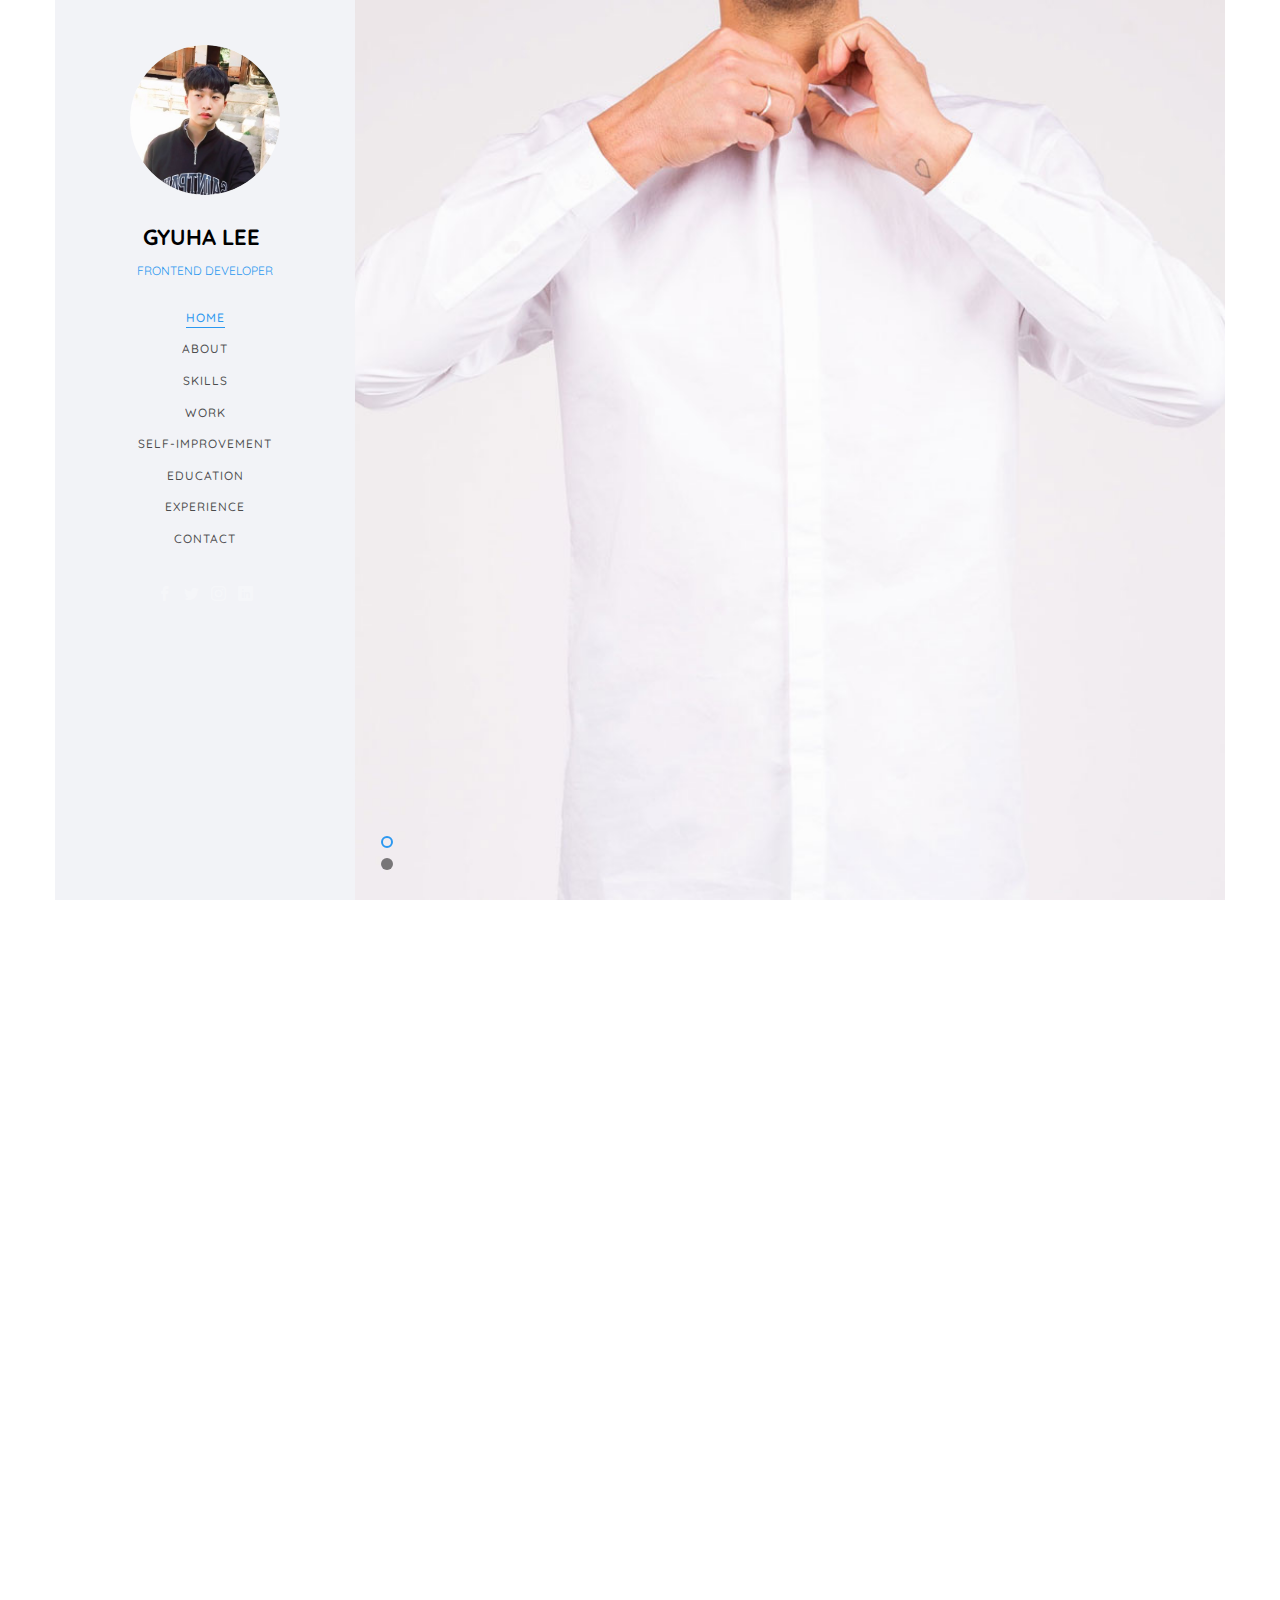
==== commit a396432d: "refactor: delete paragraph" ====
--- a/index.html
+++ b/index.html
@@ -132,7 +132,7 @@
 								<div class="col-md-12">
 									<div class="about-desc">
 										<span class="heading-meta">About Me</span>
-										<h2 class="colorlib-heading">"기초가 튼튼한 신입 개발자"</h2>
+										<h2 class="colorlib-heading">"기초가 튼튼한 프론트엔드 개발자"</h2>
 										<p><strong>안녕하세요. 신입 프론트엔드 개발자 이규하 입니다.</strong> 
 											코딩 스킬, 라이브러리 사용 등 개발자가 갖추어야하는 능력은 다양하지만 저는 그중에서도 신입개발자에게
 											가장 필요한 능력은 관련 용어 숙지, 기초 문법, 개발 관련 지식 등의 이론적 근간이 가장 중요하다고 생각합니다.
@@ -212,8 +212,6 @@
 					<div class="row">
 						<div class="col-md-12 animate-box" data-animate-effect="fadeInLeft">
 							<p>
-								처음 개발자가 되기로 결심한건 인턴으로 일하던 도중 우연히 참석한 개발자분들의 회의에서 였습니다.
-								일에 대한 열정이 넘치고 프로정신이 가득해보였던 모습을 보면서 개발자가 되기로 마음 먹었습니다.
 								처음 개발을 접한 곳은 (주)엔코아에 back-end 과정이 었습니다. 그곳에서 
 								<strong>
 									HTML5, CSS3, JQuery, JAVA,
@@ -295,7 +293,7 @@
 							</div>
 							<p>
 								TypeScript의 가장 큰 장점 중 하나인 정적타입을 지원하여 컴파일 단계에서 오류를 포착할 수 있다는 점을
-								이해하고 있으며, 인터페이스, 덕 타이핑, 제네릭 등의 핵심 기능을 활용할 수 있습니다.
+								이해하고 있으며, 인터페이스, 제네릭 등의 핵심 기능을 활용할 수 있습니다.
 							</p>
 						</div>
 						<div class="col-md-6 animate-box" data-animate-effect="fadeInRight">
@@ -374,7 +372,7 @@
 								<div class="project" style="background-image: url(images/megabox-main.png);">
 									<div class="desc">
 										<div class="con">
-											<h3><a href="work.html">megabox clone 프로젝트(2019.07)</a></h3>
+											<h3><a href="work.html">megabox clone 프로젝트(2019.08)</a></h3>
 											<span>
 												패스트 캠퍼스에서 진행한 파이널 프로젝트에서 백엔드 개발자들과 협업하여 
 												영화 예매 사이트인 메가박스 클론코딩을 진행하였습니다. Angular 프레임워크에서 기본적으로 제공하는
@@ -394,8 +392,14 @@
 								<div class="project" style="background-image: url(images/trello-main.png);">
 									<div class="desc">
 										<div class="con">
-											<h3><a href="work.html">trello clone 프로젝트(2019.07)</a></h3>
-											<span>Animation</span>
+											<h3><a href="work.html">trello clone 프로젝트(2019.06)</a></h3>
+											<span>
+												패스트 캠퍼스에서 진행한 해커톤에서 백엔드 개발자들과 협업하여 
+												세계적으로 널리 사용되는 웹기반의 프로젝트 관리 소프트웨어인 trello 클론 코딩을 진행하였습니다.
+												드래그 앤 드랍 기능을 구현하기 위하여 Angular material을 사용하였습니다.
+												가능한 자바스크립트를 이용한 접근을 지양하고 프레임워크에서 제안하는 방식으로 접근하기 위해 노력하였습니다.
+												해커톤 1등상인 기술상을 수상하였습니다.
+											</span>
 											<p class="icon">
 												<span><a href="#" role="button" aria-haspopup="dialog" class="trello-detail project-detail-btn" target="_blank" title="구현 기능 상세보기"><i class="icon-eye2"></i></a></span>
 												<span><a href="https://github.com/progyu/CloneTrelloAngularWeb" target="_blank" title="GitHub로 이동"><i class="icon-github"></i></a></span>
@@ -409,8 +413,14 @@
 								<div class="project" style="background-image: url(images/one-browser.png);">
 									<div class="desc">
 										<div class="con">
-											<h3><a href="work.html">One browser 프로젝트</a></h3>
-											<span>Illustration</span>
+											<h3><a href="work.html">One browser 프로젝트(2019.03)</a></h3>
+											<span>
+													패스트 캠퍼스에서 진행한 5일 정도의 단기 프로젝트 결과물 입니다.
+													chrome의 유명한 extension인 momentum 과 네이버의 웹 브라우저인 whale을 모방하여
+													한 웹페이지 안에서 to-do-list와 diary로 일정 관리을 관리할 수 있게 하고
+													사이드바에서 메모, 북마크, 계산기, 타이머 등의 기능을 이용 할 수 있게 하였습니다.
+													사용자의 취향에 따라 배경테마를 변경할 수 있게 하였고 좌측상단에는 사용자의 위치정보를 읽어와서 날씨 정보를 표현하였습니다.
+											</span>
 											<p class="icon">
 												<span><a href="#" role="button" aria-haspopup="dialog" class="one-browser-detail project-detail-btn" target="_blank" title="구현 기능 상세보기"><i class="icon-eye2"></i></a></span>
 												<span><a href="https://github.com/progyu/good_bye_my_team" target="_blank" title="GitHub로 이동"><i class="icon-github"></i></a></span>
@@ -420,51 +430,6 @@
 									</div>
 								</div>
 							</div>
-							<!-- <div class="col-md-6 animate-box" data-animate-effect="fadeInBottom">
-								<div class="project" style="background-image: url(images/img-4.jpg);">
-									<div class="desc">
-										<div class="con">
-											<h3><a href="work.html">Work 04</a></h3>
-											<span>Application</span>
-											<p class="icon">
-												<span><a href="#"><i class="icon-share3"></i></a></span>
-												<span><a href="#"><i class="icon-eye"></i> 100</a></span>
-												<span><a href="#"><i class="icon-heart"></i> 49</a></span>
-											</p>
-										</div>
-									</div>
-								</div>
-							</div>
-							<div class="col-md-6 animate-box" data-animate-effect="fadeInLeft">
-								<div class="project" style="background-image: url(images/img-5.jpg);">
-									<div class="desc">
-										<div class="con">
-											<h3><a href="work.html">Work 05</a></h3>
-											<span>Graphic, Logo</span>
-											<p class="icon">
-												<span><a href="#"><i class="icon-share3"></i></a></span>
-												<span><a href="#"><i class="icon-eye"></i> 100</a></span>
-												<span><a href="#"><i class="icon-heart"></i> 49</a></span>
-											</p>
-										</div>
-									</div>
-								</div>
-							</div>
-							<div class="col-md-6 animate-box" data-animate-effect="fadeInRight">
-								<div class="project" style="background-image: url(images/img-6.jpg);">
-									<div class="desc">
-										<div class="con">
-											<h3><a href="work.html">Work 06</a></h3>
-											<span>Web Design</span>
-											<p class="icon">
-												<span><a href="#"><i class="icon-share3"></i></a></span>
-												<span><a href="#"><i class="icon-eye"></i> 100</a></span>
-												<span><a href="#"><i class="icon-heart"></i> 49</a></span>
-											</p>
-										</div>
-									</div>
-								</div>
-							</div> -->
 						</div>
 						<div class="row">
 							<div class="col-md-12 animate-box">
@@ -613,7 +578,7 @@
 										      		</div>
 										      		<div class="col-md-6">
 										      			<p>
-																	웹 클라이언트(HTML5, CSS3, JavaScript, jQuery, Ajax, JSON)와 웹 애플리케이션(Java, Servelt& JSP),
+																	웹 클라이언트(HTML5, CSS3, JavaScript, jQuery, Ajax, JSON)와 웹 애플리케이션(Java,  Servlet & JSP),
 																	Oracle 데이터베이스, Framework(Spring, MyBatis, BootStrap), MVC 패턴 기반의 게시판, 형상관리(Git),
 																	Android와 증강현실(AR)을 학습하였습니다.
 																</p>
@@ -792,14 +757,20 @@
 					<img class="work-img" src="images/join.png" alt="회원가입 페이지 이미지" title="원본 이미지 보기">
 					<h3 class="font-IGothic">회원 가입</h3>
 					<p class="font-IGothic">
-						만나서 반갑습니다.안녕하세요 제 이름은 이규하 입니다. 만나서 반갑습니다.안녕하세요 제 이름은 이규하 입니다. 만나서 반갑습니다.
+						기존 메가박스의 회원가입 페이지를 그대로 따라하지 않고 개선이 필요한 부분은 수정하였습니다. 
+						엔드 유저의 입장에서 좋은 웹사이트는 입력을 적게 하는 것이라고 생각합니다.
+						따라서, 기존의 이메일 중복체크 버튼을 없애고 포커스가 이동하면 자동으로 이메일 중복체크를 할 수 있게 변경하였습니다. 
+						또 이메일 입력 시 @까지 입력하면 자동으로 이메일을 추천해주는 기능을 구현하였습니다.
 					</p>
 				</article>
 				<article class="article-left">
 					<img class="work-img" src="images/movie-pick.png" alt="영화 선택 모달 이미지" title="원본 이미지 보기">
 					<h3 class="font-IGothic">영화 선택 모달창</h3>
 					<p class="font-IGothic">
-						Animi deleniti a deserunt illum pariatur, optio, iste blanditiis sequi placeat quidem expedita rem esse itaque magni eaque fugiat sint laudantium! Animi.
+						영화 포스터를 클릭 시 상단에도 선택한 영화명을 볼 수 있도록 구현하였습니다.
+						선택할 수 있는 영화의 수를 최대 4개로 제한하고 4개 이상 선택하려 할 시 알림창을
+						띄워서 엔드 유저에게 관련 정보를 전달하였습니다. 선택한 포스터를 재클릭 시 선택이 해제되게 구현하였습니다.
+						영화 포스터를 예매율순, 가나다순, 개봉일순으로 정렬 할 수 있게 구현하였습니다.
 					</p>
 				</article>
 			</div>
@@ -808,24 +779,129 @@
 					<img class="work-img" src="images/theater-pick.png" alt="극장 선택 모달 이미지" title="원본 이미지 보기">
 					<h3 class="font-IGothic">극장 선택 모달창</h3>
 					<p class="font-IGothic">
-						Animi deleniti a deserunt illum pariatur, optio, iste blanditiis sequi placeat quidem expedita rem esse itaque magni eaque fugiat sint laudantium! Animi.
+						로그인 한 상태에서 이전에 설정한 선호 영화관이 있을 시 선호 영화관이 선택된 상태를 화면에 구현하였습니다.
+						로그인 한 상태에서 이전에 설정한 선호 영화관이 없을 시 선호 영화관을 등록할 수 있고 바로 반영이 되도록 구현하였습니다.
+						각 지역의 지도를 삽입하고 영화관명을 호버 시 지도에 마커가 표시되도록 구현하였습니다.
 					</p>
 				</article>
 				<article>
 					<img class="work-img" src="images/preferTheater.png" alt="선호 영화관 선택 모달 이미지" title="원본 이미지 보기">
 					<h3 class="font-IGothic">선호 영화관 선택 모달창</h3>
 					<p class="font-IGothic">
-						Animi deleniti a deserunt illum pariatur, optio, iste blanditiis sequi placeat quidem expedita rem esse itaque magni eaque fugiat sint laudantium! Animi.
+						지역 선택 시에 해당 지역 영화관만을 보여주도록 구현하였습니다.
+						선호 영화관을 변경하거나 삭제한 후 등록 버튼을 클릭 시 
+						navbar에 위치한 회원 정보 모달, 극장 선택 모달에 즉시 반영이 되도록 구현하였습니다.
 					</p>
 				</article>
 			</div>
+		</div>
 		</section>
+		
 		<button class="megabox-close modal-close-btn"><i class="icon-delete2"></i></button>
 	</div>
 
+	<!-- 트렐로 -->
 	<div class="trello-wrapper project-wrapper" hidden>
-		<h1>trello clone</h1>
+		<h1 class="font-IGothic">trello clone</h1>
+		<section>
+			<h2 class="font-IGothic">사용스택</h2>
+			<p class="font-IGothic">Angular, TypeScript, HTML5, CSS3, Git/Github, Slack</p>
+		</section>
+
+		<section>
+			<h2 class="font-IGothic">팀 구성원</h2>
+			<p class="font-IGothic">패스트캠퍼스 수강생 5명(프론트엔드 3명, 백엔드 2명)</p>
+		</section>
+
+		<section class="detail-work">
+			<h2 class="font-IGothic">상세 업무 및 성과</h2>
+			<div class="work-wrapper">
+				<div class="two-work-wrapper">
+				<article class="article-left">
+					<img class="work-img" src="images/trello-list.png" alt="영화 선택 모달 이미지" title="원본 이미지 보기">
+					<h3 class="font-IGothic">카드</h3>
+					<p class="font-IGothic">
+						Card의 전반적인 기능을 구현하였습니다. 
+						+Add Card 버튼을 클릭하였을 시 카드를 추가 할 수 있는 입력창이 나오고 입력을 하면
+						Card를 생성하는 기능을 구현하였습니다.
+						Card 옆 휴지통 아이콘을 클릭하면 Card를 삭제하는 기능을 구현하였습니다.
+						Card 클릭 시 띄워지는 모달창에서 Card의 title을 변경할 수 있게 구현하였습니다.
+					</p>
+				</article>
+			</div>
+			<div class="two-work-wrapper">
+				<article>
+					<img class="work-img" src="images/trello-bg-color.png" alt="극장 선택 모달 이미지" title="원본 이미지 보기">
+					<h3 class="font-IGothic">배경색상</h3>
+					<p class="font-IGothic">
+						헤더에 배경색을 변경할 수 있는 기능을 구현하였습니다.
+						직접적으로 DOM을 조작하는 ElementRef를 사용하지 않고 Renderer2를 사용하여 배경색을 변경하도록 구현하였습니다.
+						실제로 트렐로에서는 메뉴 안에 있는 기능 중 하나이지만 시간 관계상 밖으로 따로 떼어내어 구현하였습니다.
+					</p>
+				</article>
+			</div>
+		</div>
+		</section>
+
 		<button class="trello-close modal-close-btn"><i class="icon-delete2"></i></button>
+	</div>
+
+	<!-- 원 브라우저 -->
+	<div class="one-browser-wrapper project-wrapper" hidden>
+		<h1 class="font-IGothic">one browser</h1>
+		<section>
+			<h2 class="font-IGothic">사용스택</h2>
+			<p class="font-IGothic">HTML5, CSS3, jQuery, Git/Github, Slack</p>
+		</section>
+
+		<section>
+			<h2 class="font-IGothic">팀 구성원</h2>
+			<p class="font-IGothic">패스트캠퍼스 수강생 3명(프론트엔드 3명)</p>
+		</section>
+
+		<section class="detail-work">
+			<h2 class="font-IGothic">상세 업무 및 성과</h2>
+			<div class="work-wrapper">
+				<div class="two-work-wrapper">
+				<article class="article-left">
+					<img class="work-img" src="images/one-browser-postit.png" alt="회원가입 페이지 이미지" title="원본 이미지 보기">
+					<h3 class="font-IGothic">Todo 포스트잇</h3>
+					<p class="font-IGothic">
+						Todo 리스트를 포스트잇으로 표현함으로써 시각적으로 눈에 잘 띌 수 있게 구현 하였습니다.
+						브라우저가 종료되어도 입력한 Todo를 기억할 수 있도록 로컬 스토리지를 이용하여 저장하였습니다.
+						마우스를 이용하여 포스트잇을 드래그 앤 드랍 할 수 있는 기능을 구현하였습니다.
+					</p>
+				</article>
+				<article class="article-left">
+					<img class="work-img" src="images/one-browser-carousel.png" alt="영화 선택 모달 이미지" title="원본 이미지 보기">
+					<h3 class="font-IGothic">Carousel</h3>
+					<p class="font-IGothic">
+						버튼을 이용한 Carousel로 웹페이지 하나에서 마치 다른 웹페이지로 이동한것과 같은 사용자 경험을 느낄 수 있도록 구현하였습니다.
+					</p>
+				</article>
+			</div>
+			<div class="two-work-wrapper">
+				<article>
+					<img class="work-img" src="images/one-browser-background.png" alt="극장 선택 모달 이미지" title="원본 이미지 보기">
+					<h3 class="font-IGothic">배경테마 변경</h3>
+					<p class="font-IGothic">
+						사용자의 취향에 따라 배경 테마를 변경할 수 있도록 구현하였습니다.
+						사용자의 편의에 따라 사이드바를 노출하거나 노출하지 않을 수 있도록 구현하였습니다.
+					</p>
+				</article>
+				<article>
+					<img class="work-img" src="images/one-browser-weather.png" alt="선호 영화관 선택 모달 이미지" title="원본 이미지 보기">
+					<h3 class="font-IGothic">현재 지역의 날씨 정보</h3>
+					<p class="font-IGothic">
+							navigator.gelocation을 이용하여 현재 사용자의 위치 정보를 받아오고 받아온 위치 정보를 토대로
+							날씨 API를 이용하여 날씨 정보를 표기하도록 구현하였습니다.
+					</p>
+				</article>
+			</div>
+		</div>
+		</section>
+
+		<button class="one-browser-close modal-close-btn"><i class="icon-delete2"></i></button>
 	</div>
 
 	<!-- jQuery -->
